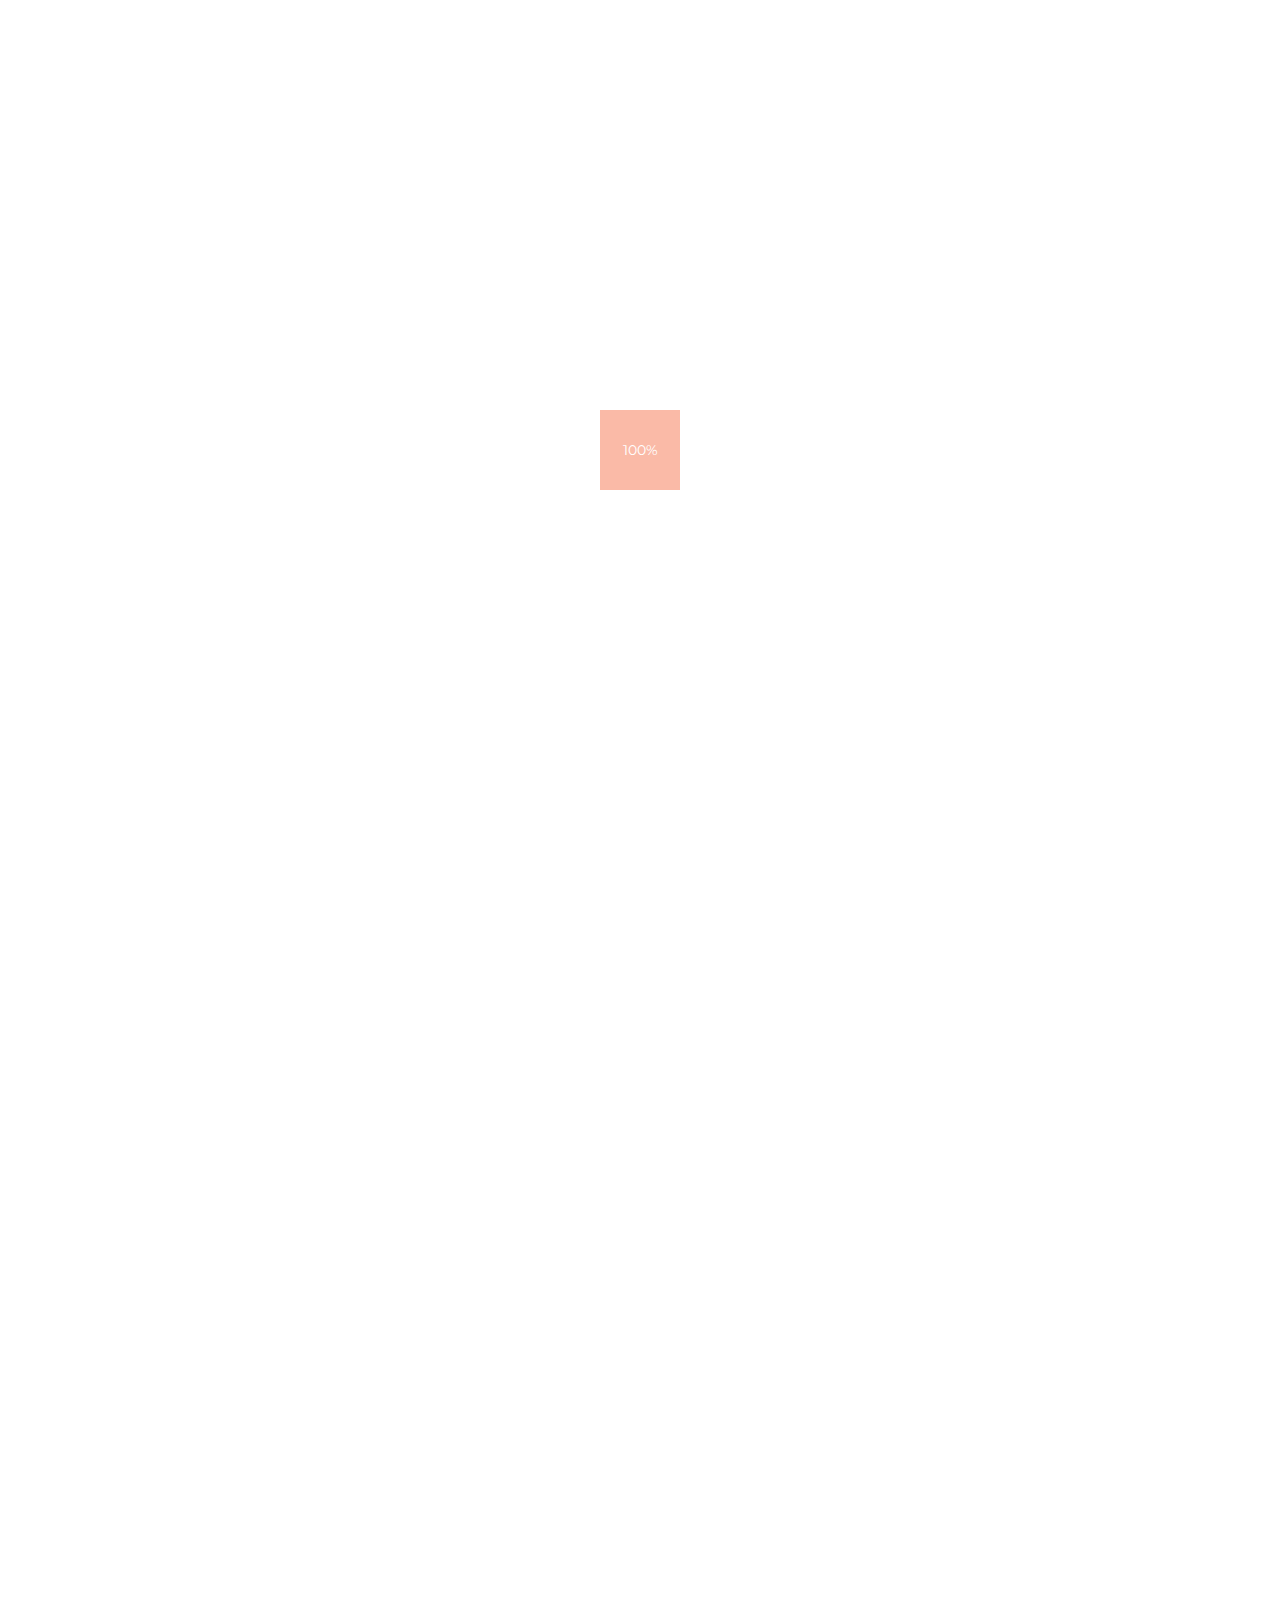
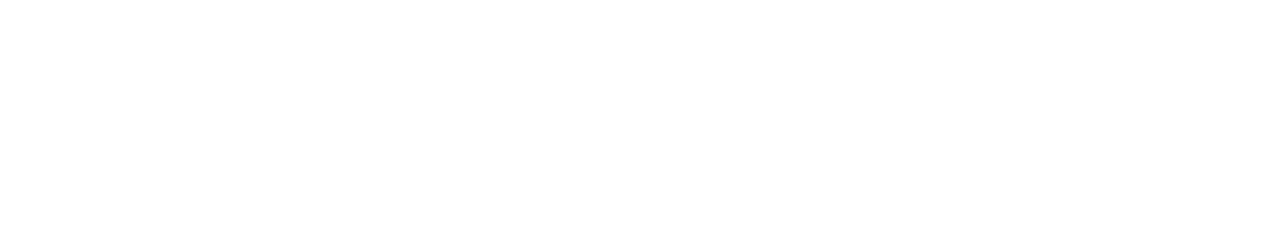
==== events.html @ 81a5dcdf "Changed somethings" ====
<!DOCTYPE HTML>
<html lang="en">
<head>
    <!--=============== basic  ===============-->
    <meta charset="UTF-8">
    <title>Angels and Muse</title>
    <meta name="viewport"
          content="width=device-width, initial-scale=1.0, minimum-scale=1.0, maximum-scale=1.0, user-scalable=no">
    <meta name="robots" content="index, follow"/>
    <meta name="keywords" content=""/>
    <meta name="description"
          content="Angels and Muse is a creative hub for nurturing and empowering artistic talent. The space offers itself as a support system for expression, productivity, wellness and education for the best creative hands and minds in Nigeria and around the world."/>
    <!--=============== css  ===============-->
    <link rel="stylesheet" type="text/css" href="css/font-awesome.min.css">
    <link rel="stylesheet" type="text/css" href="css/reset.css">
    <link rel="stylesheet" type="text/css" href="css/bootstrap.css" media="all">
    <link rel="stylesheet" type="text/css" href="css/owl.carousel.css" media="screen">
    <link rel="stylesheet" type="text/css" href="css/idangerous.swiper.css">
    <link rel="stylesheet" type="text/css" href="css/magnific-popup.css" media="all">
    <link rel="stylesheet" type="text/css" href="css/style.css">
    <link rel="stylesheet" type="text/css" href="css/color.css">
    <!--=============== favicons ===============-->
    <link rel="shortcut icon" href="images/favicon.jpg">
    <!--=============== fonts ===============-->
    <link href='http://fonts.googleapis.com/css?family=Montserrat:400,700' rel='stylesheet' type='text/css'>
    <link href='http://fonts.googleapis.com/css?family=Raleway:100,300,600,800' rel='stylesheet' type='text/css'>
    <!--=============== google map ===============-->
    <script type="text/javascript" src="http://maps.google.com/maps/api/js?sensor=false"></script>
</head>
<body onLoad="initialize()">
<!--================= main start ================-->
<div id="main">
    <div class="nav-holder">
        <!--logo-->
        <div class="logo-holder">
            <img src="images/logo.png" alt="Angels and Muse">
        </div>
        <!--nav button-->
        <div class="btn-menu-wrapper elem call-menu transition2">
            <div id="btn-menu">
                        <span class="icon-container">
                        <span class="line line01"></span>
                        <span class="line line02"></span>
                        <span class="line line03"></span>
                        <span class="line line04"></span>
                        </span>
            </div>
        </div>
        <!--template navigation-->
        <nav class="vis">
            <a href="index.html" class=""><span class="transition"></span>Home</a>
            <a href="events.html" class="active"><span class="transition"></span>Events</a>
        </nav>
    </div>
    <!--start content-->
            <!--start content-->
            <div class="wrapper">
                <div class="single-page-title-holder">
                    <div class="single-page-bg" style="background-image:url(images/bg/9.jpg)"></div>
                    <div class="page-title">
                        <div class="content">
                            <h2>Event<span>s</span></h2>
                            <div class="clearfix"></div>
                            <p>Praesent tellus ligula, tincidunt et fringilla vel, tincidunt ut dui. Nulla feugiat, lacus ac malesuada lobortis, elit nunc congue nunc, vel imperdiet lorem leo a lectus.</p>
                            <div class="clearfix"></div>
                            <div class="color-separator"></div>
                            <div class="clearfix"></div>
                        </div>
                        <div class="overlay"></div>
                    </div>
                </div>
                <div class="single-page">
                    <div class="content">
                        <div class="row-fluid">
                            <div class="span8">
                                <!-- Standard Post -->
                                <div class="post">
                                    <div class="post-media">
                                        <a href="blog-single.html" class="fadelink">
                                        <img src="images/bg/9.jpg" class="respimg transition" alt="">
                                        </a>
                                    </div>
                                    <div class="post-title">
                                        <div class="post-meta">
                                            <ul>
                                                <li>02 Frb</li>
                                                <li>22 com</li>
                                                <li><i class="fa fa-heart-o"></i> 151</li>
                                            </ul>
                                        </div>
                                        <div class=" clearfix"></div>
                                        <h3><a href="blog-single.html" class="fadelink">Phasellus tempor </a></h3>
                                    </div>
                                    <div class="post-body">
                                        <p>Etiam in nulla arcu, ut vehicula velit. Vivamus dapibus rutrum mi ut aliquam. In hac habitasse platea dictumst. Integer sagittis neque a tortor tempor in porta sem vulputate. Donec varius felis fermentum nisl imperdiet at molestie purus porta.</p>
                                        <div>
                                            <a href="#" class="button  float-button content-button  transition hide-icon"><i class="fa fa-angle-right transition2"></i><span class="text transition color-bg">View</span></a>
                                        </div>
                                    </div>
                                </div>
                                <div class="pagination-holder">
                                    <div class="pagination">
                                        <a href="#" class="prevposts-link transition"><i class="fa fa-chevron-left"></i></a>
                                        <a href="#" class="blog-page transition">1</a>
                                        <a href="#" class="blog-page current-page transition">2</a>
                                        <a href="#" class="nextposts-link transition"><i class="fa fa-chevron-right"></i></a>
                                    </div>
                                </div>
                            </div>
                            <div class="span4">
                                <div class="sidebar">
                                    <!-- search widget -->
                                    <div class="widget clearfix">
                                        <form action="#" class="searh-holder">
                                            <input name="se" id="se" type="text" class="search" placeholder="Search.." />
                                            <button class="search-submit" id="submit_btn"><i class="fa fa-search transition"></i> </button>
                                        </form>
                                    </div>
                                    <!-- categories widget -->
                                    <div class="widget">
                                        <h4>PAST EVENTS</h4>
                                        <ul>
                                            <li class="cat-item"><a href="#">Event 1</a> (3)</li>
                                            <li class="cat-item"><a href="#">Event 2</a> (6)</li>
                                        </ul>
                                    </div>
                                    <!-- tagcloud widget -->
                                    <div class="widget">
                                        <h4>SERVICES</h4>
                                        <div class="tagcloud">
                                            <a href='index.html' class="transition link">Residences</a>
                                            <a href='index.html' class="transition link">Co-Working Space</a>
                                            <a href='index.html' class="transition link">Training Room</a>
                                        </div>
                                    </div>
                                </div>
                            </div>
                        </div>
                    </div>
                </div>
                <!--section contact social-->
                <section id="contact-social">
                    <div class="overlay"></div>
                    <div class="bg bg-parallax" style="background:url(images/bg/9.jpg)"></div>
                    <div class="content">
                        <ul>
                            <li><a href="http://twitter.com/Angelsandmuse"  target="_blank" class="transition">twitter</a></li>
                            <li><a href="http://instagram.com/angelsandmuse"  target="_blank" class="transition">Instagram</a></li>
                            <li><a href="http://www.youtube.com/channel/UC0co77wDkpwlEJqfWqLmJ2A?view_as=subscriber"  target="_blank" class="transition">youtube</a></li>
                        </ul>
                    </div>
                </section>
            </div>
            <!--contact  end-->
        </div>
        <!-- Main end -->
        <script type="text/javascript" src="js/jquery.min.js"></script>
        <script type="text/javascript" src="js/jpreloader.min.js"></script>
        <script type="text/javascript" src="js/plugins.js"></script>
        <script type="text/javascript" src="js/scripts.js"></script>
    </body>
</html>
---- css/style.css ----
@charset "utf-8";
/*======================================

 [ -Main Stylesheet-
  Theme: Krobs
  Version: 1.0
  Assigned to:	Themeforest
  Last change: 03/10/2014 ]
  
	++++ General Styles ++++
	++++ Typography ++++
	++++ Page preload ++++
	++++ Content Styles ++++
		++++ a-1 Contennt
		++++ a-2 Overlay
		++++ a-3 Button
		++++ a-4 Section
	++++  Navigation ++++
		++++ a-1 Nav holder
		++++ a-2 Nav style
		++++ a-3 Nav Button
	++++ page +++++
	++++ Home +++++	
	++++ About ++++
	++++ Skills ++++
	++++ Resume +++++
	++++ Services ++++
	++++ Twitter ++++
	++++ Testimonials ++++
	++++ Portfolio ++++
	++++ Contacts ++++
	++++ Subscribe ++++
	++++ CSS Animation ++++
	++++ Media ++++
		++++ a-1 Tablet - retina - netbooks
		++++ a-2 Tablet 
		++++ a-2 Smartphone   
*/

/*-------------General Style---------------------------------------*/

html{
	overflow-x:hidden !important;	
	height:100%;
}
body{
	margin: 0;
	padding: 0;
	font-weight: 400;
	font-size: 12px;
	color: #000;
	background:#fff;
	height:100%;
	text-align:center;
	font-family: 'Montserrat', sans-serif;
}
@-o-viewport {width: device-width;}
@-ms-viewport {width: device-width;}
@viewport {width: device-width;}
::-webkit-scrollbar , -moz-scrollbar {
    width: 6px;
}
::-webkit-scrollbar-track , -moz-scrollbar {
 	width: 6px;
	background:#fff;	
}
/*--------------Typography--------------------------------------*/
h1 {
	font-size: 4.46666666667em;
	text-transform: uppercase;
	font-weight: 400;
	line-height: 1.17em;	
}
h2 {
	font-size: 3.2em;
	font-weight: 300;
}
h3 {
	font-size: 1em;
	font-weight: 200;
}
h4 {
	font-size: 0.9em;
	font-weight: 200;	
}
h5 {
	font-size: 0.8em;
	font-weight: 200;
}
h6 {
	font-size: 0.6em;
	font-weight: 200;
}
p {
	text-align:left;
	font-size:14px;
	line-height:21px;
	font-family: Raleway, Open Sans, Arial, sans-serif;
}
/* ---------Page preload--------------------------------------*/
#jpreOverlay {
	background: #fff;
}
#jpreLoader{
	position:relative;
	z-index:1;
}
#jpreBar {
	display:none;
}
#jprePercentage {
    font-size: 14px;
	position:fixed;
	width:80px;
	height:80px !important;
	top:50%;
	left:50%;
	color:#fff;
	margin-left:-40px;
	margin-top:-40px;
	line-height:80px;
	-webkit-animation: k3d linear infinite 2s;
	-moz-animation: k3d linear infinite 2s;
	-ms-animation: k3d linear infinite 2s;
	-o-animation: k3d linear infinite 2s;
	animation: k3d linear infinite 2s;
	-webkit-transform-style: preserve-3d;
	-moz-transform-style: preserve-3d;
	-ms-transform-style: preserve-3d;
	-o-transform-style: preserve-3d;
	transform-style: preserve-3d;
}
/* ---------Content Styles--------------------------------------*/
#main{
	height:100%;
	width:100%;
	position:absolute;
	top:0;
	left:0;
	opacity:0;
}
.swiper-container{
	width:100%;
	height:100%;
	z-index:10;
	position:relative;	
}
.slide-bg {
	background-size: cover !important;
	background-attachment: scroll!important;
	background-position: 50%;
	background-repeat:repeat;
}	
.swiper-slide {
	 cursor:move;
	 position:relative;
	 z-index:10;
}
.content{
	max-width: 1200px;
	width:92%;
	margin:0px auto;
	position: relative;
	z-index:3;
}
.no-bg {
	background:none !important;
}
.container{
	float:left;
	width:100%;
	height:100%;
	position:relative;
	z-index:6;
	overflow:auto;
	 -webkit-overflow-scrolling: touch;
}
.respimg {
	width:100%;
	height:auto;
}
.bg {
	position:absolute;
	top:0;
	left:0;
	width:100%;
	height:100%;
	background-size: cover!important;
	background-attachment:scroll!important;
	background-position:center;
	background-repeat:repeat;
	z-index:1;
}
.overlay {
	position:absolute;
	top:0;
	left:0;
	width:100%;
	height:100%;
	z-index:2;
	background:#292929;
	opacity:0.4;
}
.op8 {
	opacity:0.8;
}
.button{ 
	font-size: 14px;
	color: #fff;
	margin: 0 10px 0 0;
	text-align: center;
	width: auto;
	font-family: Raleway, Open Sans, Arial, sans-serif;	
	letter-spacing: normal;
	position: relative;
	-moz-background-clip: padding;
    -webkit-background-clip: padding-box;
    background-clip: padding-box;
    vertical-align: middle;
    max-width: 100%;
    overflow: hidden;
    outline: none;
	padding: 13px 20px;
    display: inline-block; 
}
.button i{
	padding-right: 10px;
	font-size: 16px;
	background:#fff;
	padding: 14px 20px;
	position: absolute;
	top: 0px;
	left: 0;
}
.button.hide-icon span.text {
	padding: 0 33px;
}
.button.hide-icon i {
	padding: 11px 20px 10px;
	left: -60px;
	height: 100%;
	line-height: 23px;
	display: inline-block;
	position: absolute;
	color:#000 !important;
	top: 0;
}
.button.hide-icon:hover i{
	left: 0;
}
.button.hide-icon:hover span.text {
	padding-left: 59px;
	padding-right: 11px;
}
.float-button {
	float:left;
}
.content-button.hide-icon i {
	background:#414141;
	color:#fff !important;
}
.separator {
	width:200px;
	height:2px;
	position:relative;
	margin:25px auto;
	background:#fff;
}
.separator span {
	width:70px;
	height:4px;
	top:-1px;
	position:absolute;
	left:50%;
	margin-left:-35px;
}
.color-separator {
	float:left;
	width:60px;
	height:4px;
	margin:10px 0;
} 
.float-separator {
	float:left;
	width:60px;
	height:2px;
	margin:10px 0;
	background:#292929;
}
section {
	width:100%;
	float:left;
	position:relative;
	/*! padding:150px   5%; */
	background:#fff;
}
section h3{
	 text-align:left;
	 font-size:34px;
	 margin-bottom:10px;
}
section h4{
	 text-align:left;
	 font-size:18px;
	 margin-bottom:10px;
	 font-family: Raleway, Open Sans, Arial, sans-serif;
	 font-weight:400;
} 
.gray-bg {
	background:#eee;
}
/*------ nivigation - ------------------------------------------------*/
.nav-holder {
	position:fixed;
	top:5%;
	left:5%;
	padding:20px;
	z-index:100;
	width:90%;
	border-bottom:1px solid #fff;
	background:rgba(49,49,49,0.2);
}
nav {
	display:none;
	min-height: 52px;
	font-size: 12px;
	color: #666;
	position: relative;
	z-index:2;
	float:left;
	top:6px;
	left:0;
	visibility: visible;
	-webkit-transition: all 0.3s ease-in-out;
	-moz-transition: all 0.3s ease-in-out;
	-o-transition: all 0.3s ease-in-out;
	-ms-transition: all 0.3s ease-in-out;
	transition: all 0.3s ease-in-out;
}
nav  a{
	float:left;
	line-height:30px;
	padding:5px 20px; 
	font-size: 12px;
	text-transform: uppercase;
	color:#fff;
	position:relative;
	font-family: Raleway, Open Sans, Arial, sans-serif;
}
nav  a span {
	position:absolute;
	top:0;
	left:0;
	width:0;
	height:100%;
	z-index:-2;
	border-radius:3px;
}
nav .active span {
	width:100%;
}
.vis{
	visibility: visible;
	-webkit-transform:   scale(3.5);
	-moz-transform:   scale(3.5);
	-o-transform:  scale(3.5);
	-ms-transform:   scale(3.5);
	transform:  scale(3.5);
	opacity:0;
}
.btn-menu-wrapper{
	height:52px;
	width:52px;
	float:left;
	z-index:13;
	cursor:pointer;
    -webkit-transform: translate3d(0,0,0);
	overflow:hidden;
}
#btn-menu{
	float:left;
	padding:4px;
	position:relative;
	margin:14px 0 0 4px;
}
.icon-container {
	height:46px;
	width:46px;
	float:left;
	position:relative;
}
#btn-menu .line{
	position:absolute;
	width:29px;
	height:3px ;
	left:3px; 
	background: #fff;
	-webkit-transition:all 300ms cubic-bezier(0.215,.61,.355,1); 
	-moz-transition:all 300ms cubic-bezier(0.215,.61,.355,1);
	-o-transition:all 300ms cubic-bezier(0.215,.61,.355,1);
	transition:all 300ms cubic-bezier(0.215,.61,.355,1);
	-webkit-transform:translate3d(0,0,0);
	-moz-transform:translate3d(0,0,0);
	-o-transform:translate3d(0,0,0);
	transform:translate3d(0,0,0)
}
#btn-menu .line01{
	top:0;
	opacity:1;
	-webkit-transition-delay:210ms;
	-moz-transition-delay:210ms;
	-o-transition-delay:210ms;
	transition-delay:210ms
}
#btn-menu .line02{
	top:7px;
	-webkit-transition-delay:140ms;
	-moz-transition-delay:140ms;
	-o-transition-delay:140ms;
	transition-delay:140ms
}
#btn-menu .line03{
	top:14px;
	-webkit-transition-delay:70ms;
	-moz-transition-delay:70ms;
	-o-transition-delay:70ms;
	transition-delay:70ms
}
#btn-menu .line04{
	top:21px;opacity:0;
	-webkit-transition-delay:0ms;
	-moz-transition-delay:0ms;
	-o-transition-delay:0ms;
	transition-delay:0ms
}
.btn-menu-wrapper:hover #btn-menu .line{
	-webkit-transform:translate3d(0,-7px,0);
	-moz-transform:translate3d(0,-7px,0);
	-o-transform:translate3d(0,-7px,0);
	transform:translate3d(0,-7px,0)
}
.btn-menu-wrapper:hover #btn-menu .line01{
	opacity:0;
	-webkit-transition-delay:0ms;
	-moz-transition-delay:0ms;
	-o-transition-delay:0ms;
	transition-delay:0ms
}
.btn-menu-wrapper:hover #btn-menu .line02{
	-webkit-transition-delay:70ms;
	-moz-transition-delay:70ms;
	-o-transition-delay:70ms;
	transition-delay:70ms
}
.btn-menu-wrapper:hover #btn-menu .line03{
	-webkit-transition-delay:140ms;
	-moz-transition-delay:140ms;
	-o-transition-delay:140ms;
	transition-delay:140ms
}
.btn-menu-wrapper:hover #btn-menu .line04{
	opacity:1;
	-webkit-transition-delay:210ms;
	-moz-transition-delay:210ms;
	-o-transition-delay:210ms;
	transition-delay:210ms;
}
.logo-holder{
	line-height:52px;
	float:left;
	position:relative;
	overflow:hidden;
	margin-right:4px;
}
.arrow-nav {
	float:right;
	margin:10px 10px 0 0;
}
.arrow-nav a {
	width:40px;
	height:40px;
	float:right;
	border-radius:4px;
	font-size:18px;
	color:#fff;
	margin-left:6px;
	line-height:40px;
}
.arrow-nav a:hover {
	opacity:0.7;
}
.blog-bav .arrow-nav , .blog-bav .swp{
	display:none;
}
/*------ page title -------------------------------------------------*/
.page-title {
	float:left;
	width:100%;
	position:relative;
	padding:280px 50px 250px;
}
.page-title p {
	display:table;
	max-width:600px;
	margin-top:30px;
	color:#fff;
}
.page-title h2 {
	font-size:64px;
	font-family: Raleway, Open Sans, Arial, sans-serif;
	position:relative;
	z-index:3;
	float:left;
	margin:0 auto;
	color:#fff;
}
.page-title h2::before {
	position: absolute;
	top:-42%;
	left:  -10%;
	width:80%;
	height:150%;
	z-index:-1;
	content: '';
	background:rgba(49,49,49,0.3);
}
.page-title h2 span {
	padding-bottom:2px;
}
/*------ Home - ------------------------------------------------*/
.homeholder {
	padding-bottom:50px;
}
#home {
	float:none;
	margin:10% auto 0;
	background: none;
	padding:0;
	z-index:10;
	text-align:left;
	position:relative;
}
#home::before {
	position: absolute;
	top:-22%;
	left:  -10%;
	width:30%;
	height:70%;
	z-index:-1;
	content: '';
	background:rgba(49,49,49,0.3);
}
#home h2 {
	/*! margin-top:70px; */
	font-size:64px;
	font-family: Raleway, Open Sans, Arial, sans-serif;
	color:#fff;
}
#home .button {
	margin-top:40px;
}
.home-separator {
	float:left;
	width:200px;
	height:2px;
	background:#fff;
	position:relative;
	margin-top:20px;
}
.home-separator span {
	position:absolute;
	top:0;
	left:0;
	width:70px;
	height:2px;
}
.tetx-rotator {
	margin-top:60px;
}
.tlt {
	font-size:24px;
	letter-spacing:4px;
	color:#fff;
	margin-top: 65px;
}
/*-------------slider---------------------------------------*/
#slides {
	position: relative;
}
#slides .slides-container {
	display: none;
}
#slides .scrollable {
	*zoom: 1;
	position: relative;
	top: 0;
	left: 0;
	overflow-y: auto;
	height: 100%;
}
#slides .scrollable:after {
	content: "";
	display: table;
	clear: both;
}
.slides-pagination {
	display:none;
}
#slides{
	position:fixed !important;
	top:0;
	left:0;
	width:100%;
	height:100%;
	z-index:-14 ;
}
.slides-fullscreen-img {
	background-repeat: no-repeat;
	background-size: cover;
	-webkit-background-size:cover;
	background-position: 50% 0;
	width: 100%;
	height: 100%;
	top:0;
	left:0;
	z-index:-14 ;
	position:absolute;
	-webkit-animation: spinAround 120s linear infinite;
	-moz-animation: spinAround 120s linear infinite;
	animation: spinAround 120s linear infinite;
}
/*------ footer - ------------------------------------------------*/
footer{
	position:absolute;
	bottom:0;
	left:5%;
	width:90%;
	padding:10px 0 0;
	border-top:1px solid #fff;
	z-index:3;
}
.contact-info li {
	float:left;
	padding:14px 10px 6px 0;
}
.contact-info li span , .contact-info li a{
	color:#fff;
	font-family: Raleway, Open Sans, Arial, sans-serif;
	font-size:14px;
	letter-spacing:1px;	
}
.contact-info li i {
	margin-right:4px;
	font-size:14px;
}
.social-list {
	float:right;
	width:100%;
}
.social-list li {
	float:right;
	padding:6px 0 6px 10px;
}
.social-list li a {
	display:block;
	width:40px;
	height:40px;
	position:relative;
	border-radius:2px;
	line-height:40px;
	color:#fff;
	font-size:14px;
}
.social-list li a:before {
	content:'';
	position:absolute;
	top:0;
	left:0;
	width:100%;
	height:100%;
	z-index:-1;
}
.social-list li a:hover:before  {
	transition: 0.9s;
	opacity:0.5;
}
/*------ About ------------------------------------------------*/
#about {
	padding:0 !important;
}
.subab strong {
	margin-bottom:10px;
	font-weight:800;
}
#about .button {
	margin-top:20px;
}
.about-image {
	position:relative;
}
.about-image .customNavigation ,  .media-holder .customNavigation  {
	position:absolute;
	bottom:2px;
	right:0;
	z-index:10;
}
.about-image .customNavigation a , .media-holder .customNavigation a{
	width:40px;
	height:40px;
	float:right;
	line-height:40px;
	cursor:pointer;
	color:#fff;
	font-size:20px;
	margin-right:2px;
	text-align:center !important;
}
.about-image .customNavigation a:hover ,  .media-holder .customNavigation a:hover {
	opacity:0.6;
}
.left-colum , .right-colum {
	width:50%;
	float:left;
	position:relative;
}
.item-box {
	max-width:800px;
	margin:70px auto ;
	padding:50px;
	position:relative;
}
.about-button {
	position:absolute;
	right:-50px;
	color:#fff;
	width:50px;
	height:50px;
	font-size:16px;
	line-height:50px;
	cursor:pointer;
	z-index:5;
}
.show-res {
	top:52px;
}
.show-about {
	top:0;
}
.show-ser {
	top:104px;
}
.cur {
	opacity:0.5;
}
.tooltip{
	width:150px;
	height: auto;
	line-height: 20px;
	padding: 10px;
	font-size: 13px;
	text-align: center;
	position: absolute;
	color:#fff;
	background:#000;
	bottom:-100%;
	margin-bottom:-12px;
	left: -165px;
	opacity: 0;
	visibility: visible;
	pointer-events: none;
	-webkit-transition: all 0.3s ease-in-out;
	-moz-transition: all 0.3s ease-in-out;
	-o-transition: all 0.3s ease-in-out;
	-ms-transition: all 0.3s ease-in-out;
	transition: all 0.3s ease-in-out;
	z-index:6;
	border-radius:2px;
}
.tooltip:after {
	top: 50%;
	left: 100%;
	border: solid transparent;
	content: " ";
	height: 0;
	width: 0;
	position: absolute;
	pointer-events: none;
}
.tooltip:after {
	border-left-color: #000;
	border-width: 4px;
	margin-top:-4px;
}
.about-button:hover .tooltip {
	visibility:visible;
	opacity:1;
	bottom:16px;
}
.scroll-nav {
	top:35%;
	left:0;
	width:50px;
	position:fixed;
	z-index:50;
}
.scroll-nav a {
	width:40px;
	height:40px;
	float:left;
	color:#fff;
	margin-bottom:1px;
	position:relative;
	left:-50px;
}
.scroll-nav a  i {
	color:#fff;
	font-size:17px;
	line-height:40px;
}
.scroll-nav a span{
	width:150px;
	height: auto;
	line-height: 20px;
	padding: 10px;
	font-size: 13px;
	text-align: center;
	position: absolute;
	color:#fff;
	background:#000;
	bottom:-100%;
	margin-bottom:-12px;
	left:59px;
	opacity: 0;
	visibility: visible;
	pointer-events: none;
	-webkit-transition: all 0.3s ease-in-out;
	-moz-transition: all 0.3s ease-in-out;
	-o-transition: all 0.3s ease-in-out;
	-ms-transition: all 0.3s ease-in-out;
	transition: all 0.3s ease-in-out;
	z-index:6;
	border-radius:2px;
}
.scroll-nav a span:before {
	top: 50%;
	right: 100%;
	border: solid transparent;
	content: " ";
	height: 0;
	width: 0;
	position: absolute;
	pointer-events: none;
}
.scroll-nav a span:before {
	border-right-color: #000;
	border-width: 4px;
	margin-top:-4px;
}
.scroll-nav a:hover span{
	visibility:visible;
	opacity:1;
	bottom:16px;
}
.scroll-nav a:hover {
	opacity:0.8;
}
/*------ skills -------------------------------------------------*/
.skillbar-box {
	float:left;
	width:100%;
	position:relative;
	margin-bottom:50px;
}
.skillbar-bg {
	position:relative;
	display:block;
	float:left;
	width:100%;
	height:15px;
	overflow:hidden;
	border:1px solid #eee;
}
.custom-skillbar-title span {
	float:left;
	font-size:16px;
	margin-top:12px;
    font-family: Raleway, Open Sans, Arial, sans-serif;
	padding-bottom:6px;
}
.custom-skillbar {
	height:15px;
	width:0px;
}
.skill-bar-percent {
	float:right;
	font-size:16px;
	margin-top:13px;
 	font-family: Raleway, Open Sans, Arial, sans-serif;
	padding-bottom:6px;
}
/*------ facts -------------------------------------------------*/
.facts  li h6 {
	font-size:14px;
}
.facts  li h5 {
	font-size:18px;
	padding-top:22px;
}
.num {
	font-size:44px;
	font-family: Raleway, Open Sans, Arial, sans-serif;
}
#facts:before {
	content:'';
	position:absolute;
	top:0;
	left:0;
	width:65%;
	height:100%;
	background:#eee;
}
#facts:after {
	content:'';
	position:absolute;
	top:50%;
	left:65%;
	margin-left:-20px;
	margin-top:-20px;
	width:40px;
	height:40px;
	background:#fff;
	-webkit-transform: rotate(45deg); 
	-moz-transform: rotate(45deg); 
	-o-transform: rotate(45deg);
	-ms-transform: rotate(45deg);
}
/*------ resume -------------------------------------------------*/
#resume {
	padding:0;
}
.resume-title-holder {
	float:left;
	width:100%;
 	border-bottom:1px solid #eee;
	position:relative;
	z-index:3;
}
.resume-title {
	width:35%;
	float:left;
	padding:83px 0;
	position:relative;
}
.resume-title:before {
	left: 50%;
	top: 100%;
	border: solid transparent;
	content: " ";
	height: 0;
	width: 0;
	position: absolute;
	pointer-events: none;
}
.resume-title:before {
	border-top-color: #fff;
	border-width: 30px;
	margin-left: -30px;
}
.resume-title h4{
	text-align:center;
	font-size:18px;
	font-weight: 200;
	font-family: 'Montserrat', sans-serif;
}
.download-botton-holder {
	float:left;
	width:65%;
	position:relative;
	padding:80px 0;
}
.resume-container {
	float:left;
	position:relative;
	width:100%;
	padding:150px 50px;
	border-bottom:1px solid #eee;
}
.resume-container .overlay {
	background:#fff;
}
.resume-container:hover .overlay {
	opacity:0.5;
}
.resume-head {
	width:35%;
	float:left;
	position:relative;
	z-index:2;
	padding-right:50px;
}
.resume-bg {
	position:absolute;
	top:0;
	left:0;
	width:35%;
	height:100%;
	overflow:hidden;
}
.resume-head h3 {
	float:left;
	width:100%;
	font-size: 20px;
	padding-top:60px;
	text-transform:uppercase;
	text-align:center;
}
.resume-head h4 {
	text-align:center;
	font-weight:800;
}
.resume-box-holder{
	float:left;
	width:65%;
	position:relative;
	z-index:2;
}
.resume-box {
	float:left;
	width:100%;
	padding:20px;
	position:relative;
	margin-top:20px;
}
.resume-item {
	float:left;
	clear:both;
	font-size:24px;
	margin-bottom:10px;
	line-height:30px;
}
.resume-box h6 {
	float:left;
	text-align:left;
	font-size:16px;
	margin-bottom:10px;
}
.resume-info {
	float:left;
	padding:10px 10px 10px 0;
	position:relative;
	z-index:2;
}
.resume-info h5 {
	float:left;
	font-size:24px;
	color:#666;
	text-align:left;
	padding:10px 20px;
}
.resume-container:hover .bg {
	-webkit-transform: scale(1.2) rotate(8deg);
	-moz-transform:scale(1.2) rotate(8deg);
	transform: scale(1.2) rotate(8deg);
}
/*------ services -------------------------------------------------*/
.services-holder {
	position:relative;
}
.services-holder ul {
	padding: 0px;
	border: 0 solid #eee;
	border-width: 0 0 1px 1px;
	display: table;
	width: 100%;
}
.services-holder li {
	width: 33.3333%;
	padding: 35px 15px 20px;
	float: left;
	border: 0 solid #eee;
	border-width: 1px 1px 0 0;
	height: 145px;
	cursor: pointer;
	font-family: Raleway, Open Sans, Arial, sans-serif;
	font-size:18px;
}
.services-holder li:hover {
	box-shadow: 0px 22px 23px 0px rgba(0,0,0,0.2);
	border-color:#fff;
}
.services-holder li a {
	display:block;
}
.services-holder li h5 {
	font-weight:800;
	display: table;
	margin: 20px auto;
}
.services-holder li h5 span {
	position:relative;
	padding-top:10px;
}
.services-holder li h5 span::before {
	position: absolute;
	top: 0;
	left: 0;
	width:100%;
	height:1px;
	content: '';
	opacity: 0;
	z-index:4;
	-webkit-transition: opacity 0.75s, -webkit-transform 0.75s;
	transition: opacity 0.75s, transform 0.75s;
}
.services-holder li h5 span::before {
	border-top: 1px solid #fff;
	-webkit-transform: scale(0,1);
	transform: scale(0,1);
}
.services-holder li:hover h5 span::before {
	opacity: 1;
	-webkit-transform: scale(1);
	transform: scale(1);
}
.services-holder li  i {
	font-size:24px;
	margin-top:6px;
}
.services-holder li a {
	 width:100%;
	 height:100%;
	 float:left;
}
.services-holder li:hover i{
	color:#fff;
}  
.services-holder li:hover h5 {
	padding-top: 14px;
	-webkit-transition: all .3s ease-in-out;
	-moz-transition: all .3s ease-in-out;
	-o-transition: all .3s ease-in-out;
	transition: all .3s ease-in-out;
}
.services-info {
	width:100%;
	height:100%;
	display: none; 
	position:absolute;
	top: 0; 
	left: 0;
	z-index: 5;	
	padding:100px 50px 50px;
	box-shadow: 0px 22px 23px 0px rgba(0,0,0,0.2);
}
.serv-overlay {
	position:absolute;
	top:0;
	left:0;
	width:100%;
	height:100%;
}
.services-info h2{
	font-size:24px;
	color:#fff;
	font-family: Raleway, Open Sans, Arial, sans-serif;
}
.services-info p {
	float:left;
	font-size:15px;
	color:#fff;
	padding-top:20px;
}
.services-info i {
	padding-bottom:10px;
	margin-bottom:10px;
	font-size:44px;
	color:#fff;
} 
.closeser{
	position:absolute;
	top:10px;
	right:10px;
	z-index:2;
	cursor:pointer;
	width:30px;
	height:30px;
	background: url(../images/close.png) no-repeat center;
}
/*------ Testimonials -------------------------------------------------*/
.testi-text {
	font-size:20px;
	color:#fff;
}
.testi-image {
	max-width:150px;
	margin:0 auto;
	background:#fff;
	padding:6px;
	position:relative;
}
.testi-image:before {
	left: 100%;
	top: 50%;
	border: solid transparent;
	content: " ";
	height: 0;
	width: 0;
	position: absolute;
	pointer-events: none;
} 
.testi-image:before {
	border-left-color: #fff;
	border-width: 10px;
	margin-top: -10px;
}
#testimonials-slider p {
	color:#fff;
	font-size:14px;
	margin-top:15px;
}
#testimonials-slider h4 {
	font-size:20px;
	margin-bottom:10px;
	font-family: 'Montserrat', sans-serif;
	color:#fff;
}
#testimonials-slider a {
	float:left;
	font-size:15px;
	margin-top:10px;
}
/*------ Twitter - ------------------------------------------------*/
.twitter-holder , .testimonials-holder {
	max-width:800px;
	margin:0 auto;
	position:relative;
}
.twitter-holder h3 , .testimonials-holder h3 {
	float:left;
	color:#fff;
	font-size:18px;
	text-transform:uppercase;
}
.twitter-holder .customNavigation , .testimonials-holder .customNavigation  {
	float:right;
	padding-bottom:10px;
}
.twitter-holder .customNavigation a , .testimonials-holder .customNavigation a {
	float:right;
	width:40px;
	height:40px;
	margin-left:4px;
	color:#fff;
	font-size:16px;
	line-height:40px;
	cursor:pointer;
}
.twitter-holder .customNavigation a:hover , .testimonials-holder .customNavigation a:hover {
	opacity:0.6;
}
#twitteritem {
	padding:230px 0;
}
.twitts  , #testimonials-slider{
	float:left;
	width:100%;
	padding-top:25px;
	border-top:1px solid #fff;
}
.twitts li {
	text-align:left;
	color:#fff;
	font-size:16px;
	font-family: Raleway, Open Sans, Arial, sans-serif;
	padding-bottom:10px;
}
.twitter-holder h4 {
	color:#fff;
	font-size:16px;
	float:left;
	padding-top:10px;
	margin-top:20px;
	font-family: 'Montserrat', sans-serif;
}
/*------ Clients - ------------------------------------------------*/
#clients {
	 padding:0 ;
}
.clients-holder {
	width:65%;
	float:left;
}
.to-top-holder {
	float:left;
	width:35%;
	padding:75px 0;
}
/*------ portfolio - ------------------------------------------------*/
#folio {
	padding:0 0 40px;
}
#folio_container{
	position:relative;
	z-index:3;
	float:left;
	width:100%;
	height:100%;
}
#folio_container .mix { 
	opacity: 0;
	display: none;
}
#options{
	width:100%;
	position:relative;
	z-index:12;
	padding:50px 0;
	margin-bottom:30px;
	background:#fff;
}
#options ul {
	position:relative;
	padding:8px 0;
	margin:0 auto;
}
#options li{
	display:inline-block;
	margin-bottom:5px;
	color:#666;  
    font-size: 15px;
	text-transform: none;
	padding:12px 30px;
	cursor:pointer;
	position:relative;
	font-family: Raleway, Open Sans, Arial, sans-serif;	
}
#options li.actcat, #options li:hover{
	color: #fff;
}
.box {
	float:left;
	position:relative;
	z-index:1;
	margin:1.315151515152%;	
	width: 30.30303030303%; 
}
.box  a{
	float:left;
	position:relative;
	width:100%;
	height:100%;
	display:block;
	overflow:hidden;
}
.folio-img-holder{
	position:relative;
	width:100%;
	float:left;
}
.folio-img-holder img{
	position:relative;
	z-index:1;
}
.box:hover img {
	-webkit-transform: scale(1.2) rotate(8deg);
	-moz-transform:scale(1.2) rotate(8deg);
	transform: scale(1.2) rotate(8deg);
}
.folio-item{
	position:absolute;
	width:100%;
	height:100%;
	top:0;
	left:0;
	z-index:2;
	opacity:0;
	overflow:hidden;
}
.folio-item span.fol-but {
	color:#fff;
	position:absolute;
	bottom:-50%;
	left:25%;
	width:50%;
	padding:10px 6px;
	z-index:6;
	text-align:center;
	border:2px solid #fff;
	border-radius:14px;
	opacity:0;
}
.folio-item span.fol-but:hover {
	background:rgba(255,255,255,0.9);
	color:#000;
}
.folio-overlay {
	position:absolute;
	top:0;
	left:0;
	width:100%;
	height:100%;
	opacity:0.7;
	z-index:1;
}
.folio-overlay span {
	width:33.33333333%;
	min-height:50%;
	display: inline-block;
	float:left;
	position:relative;
}
.scale-callback {
	-webkit-transform: scale(0);
	-moz-transform:scale(0);
	transform: scale(0);
	opacity:0;
}
.box-details {
	float:left;
	width:100%;
	padding:30px 0;
	background:#fff;
}
.box-details h3{
	text-align:center;
	color:#000;
	font-size:14px;
	width:100%;
	font-weight:400;
	font-family: Raleway, Open Sans, Arial, sans-serif;
	position:relative;	
}
.box-details h3:after {
	content:'';
	position:absolute;
	bottom:-14px;
	left:50%;
	width:30px;
	height:2px;
	margin-left:-15px;
} 
.white-popup-block{
	max-width:900px;
	margin: 70px auto;
	padding:0 0 90px;
	background:#fff;
	position:relative;
}
.project-holder {
	float:left;
	width:100%;
	background:#fff;
	margin-bottom:70px;
}
.project-discription {
	float:left;
	width:100%;
	padding:50px;
	text-align:left ;
} 
.media-content{
	position:relative;
	float:left;
	width:100%;
}
.white-popup-block   h2{
	font-size:1.5em;
	font-weight:500;
	text-transform:none;
}
.white-popup-block   h4{
	font-size:0.8em;
	margin-top:20px;
	font-weight:600;
	margin-bottom:50px;
}
.white-popup-block   p {
	padding:10px 10px 10px 0;
	margin-top:-30px;
}
#project-slider .owl-prev ,  #project-slider .owl-next{
	top:50%;
	margin-top:-20px;
	display:block;
	width:40px;
	height:40px;
	position:absolute;top:50%; overflow:hidden;
	text-indent:-999px; 
	color:#fff;
}
#project-slider .owl-next{
	 right:0;
}
#project-slider .owl-prev {
	left:0;
}
.popup-modal-dismiss {
	position:absolute;
	top:-41px;
	right:0;
	width:40px;
	height:40px;
	color:#fff;
	font-size:16px;
	line-height:40px;
	text-align:center;
	cursor:pointer;
}
.popup-modal-dismiss:hover , #project-slider .owl-prev:hover ,  #project-slider .owl-next:hover {
	opacity:0.6;
}
.video-container {
    position: relative;
    padding-bottom: 56.25%;
    padding-top: 30px; height: 0; overflow: hidden;
	margin-bottom:20px;
}
.video-container iframe,
.video-container object,
.video-container embed {
    position: absolute;
    top: 0;
    left: 0;
    width: 100%;
    height: 100%;
}
 
#project-page-holder, #single-page-holder {
	display: none;
	float:left;
	width:100%;
	position:relative;
}
#project-page-button, #single-page-button{
	text-align:center;
	height: auto;
	position: relative;
	z-index:2;
	display:inline-block;
	margin-top:20px;
}
#project-page-button  a, #single-page-button  a {
	width:40px;
	height:40px;
	display:inline-block;
	line-height:40px; 
	color:#fff; 
	font-size:14px;
}
#project-page-button  a:hover, #single-page-button  a:hover {
	opacity:0.6;
}
#project-page-data, #single-page-data {margin-bottom: 0px;	position: relative;z-index:3;	}
.project-page, .single-page {position:relative;width:100%;height:auto;left:0;padding-bottom:40px;}
 
.prject-ajax-box {
	float: left;
	width:100%;
	position:relative;
	padding:20px;
	background:#fff;
}
.project-page h3  {
	font-size:24px;
}
.project-page h4 {
	font-size:13px;
	font-family: 'Montserrat', sans-serif;
	font-weight:400;
}
.project-page .button {
	margin-left:0;
	margin-top:0;
}
.box-gallery {
	margin-top:20px;
}
.box-gallery a:hover {
	opacity:0.6;
}
.elemajax {
	opacity:0;
	position:relative;
	top:-20px;
}
/*------Order ------------------------------------------*/
#order {
	padding:70px 0;	
}
#order h3 {
	font-size:20px;
	text-align:center;
	margin-bottom:10px;
}
#order p {
	text-align:center;
	padding-bottom:18px;
}
/*------Subscribe ------------------------------------------*/
.subscribe-holder {
	max-width:800px;
	margin:0 auto;
	color:#fff;
}
.subscribe-holder h3 {
	font-size:20px;
}
.subscribe-holder h4 {
	font-size:16px;
	font-family: 'Montserrat', sans-serif;
}
.subscribe-holder p {
	font-size:14px;
}
.subscribe-holder .row-fluid {
	padding-top:20px;
	border-top:1px solid #fff;
}
.subcribe-form{
	margin:30px auto;
	position:relative;	
}
.subcribe-form div {
	display:none;
	width:100%;
	height:50px;
	font-size:14px;
	font-weight:300;
	letter-spacing:1px;
	position:absolute;
	color:#fff;
	bottom:-60px;
	left:0;
	line-height:40px;
	padding:4px;
}
.subcribe-form fieldset{
	padding:8px;
	background: #fff;
	position:relative;
	z-index:1;
}
.subcribe-form fieldset:before {
	right: 100%;
	top: 50%;
	border: solid transparent;
	content: " ";
	height: 0;
	width: 0;
	position: absolute;
	pointer-events: none;
}

.subcribe-form fieldset:before {
	border-right-color: #fff;
	border-width: 10px;
	margin-top: -10px;
}
.subscriptionForm input.inputForm{
	width:70%;
	float:left;
	height:50px;
	border:none;
	outline:none;
	background: none;
	padding-left:8px;
	letter-spacing:2px;
	color:#000;
	font-size:10px;
	border:1px solid #eee;
	font-weight:200;
	line-height:50px;
	font-family: 'Montserrat', sans-serif;
	-webkit-appearance: none;
    border-radius: none;
}
.subscriptionForm input#submitButton{
	border:none;
	width:25%;
	float:left;
	height:40px;
	cursor:pointer;
	margin:5px 0 0 2.5%;
	letter-spacing:2px;
	border-radius:3px;
	-webkit-border-radius: 3px;
	-moz-border-radius: 3px;
	font-size:14px;
	color:#fff;
	letter-spacing:2px;
	-webkit-appearance: none;
}
.subscriptionForm input#submitButton:hover{
	color:#fff;
	background: #292929;
}
/*------ contact - ------------------------------------------------*/
#contact {
	padding:0;
}
.contact-header {
	float:left;
	width:100%;
	padding:62px 50px;
	border-bottom:1px solid #eee;
}
.contact-header p {
	float:left;
	width:50%;
	font-size:14px;
 	font-family: 'Montserrat', sans-serif;
 
}
.contact-header h3 {
	float:left;
	width:50%;
	color:#000;
	font-size:20px;
	text-align:center;
	font-family: 'Montserrat', sans-serif;
}
#contact  .contact-info li a{
	font-size:16px!important;	
}
#contact .contact-info  {
	float:left;
	width:100%;
	padding:120px 0;
	position:relative;
}
#contact .contact-info ul {
	float: none;
	margin: 0  auto;
}
#contact  .contact-info li   {
	float: none !important;
	display:inline-block !important;
	position:relative;
}
#contact  .contact-info li a {
	color:#000;
	font-size:20px;
	font-family: 'Montserrat', sans-serif;
}
#contact-form {
	width:100%;
	float:left;
	padding:80px 50px;
	margin-top:30px;
}	
#contact-form input , textarea, #contact-form select{
	float:left;
	width: 100%;
	background:none;
	margin-bottom:20px;
	font-size: 12px;
	padding:10px 12px;
	border:0;
	border:1px solid #eee;
	font-family: 'Montserrat', sans-serif;
	-webkit-appearance: none;
    border-radius: none;
}		
#contact-form textarea {
	height:170px;
	resize:none;
	overflow: auto;
}	
#contact-form input[type="submit"]	{
	float:right;
	border:none;
	text-transform:uppercase;
	padding:15px 30px;
	line-height:14px;
	color:#fff;
	cursor:pointer;
	letter-spacing:2px;
	font-weight:400;
	font-size:13px;
	letter-spacing:2px;
	text-transform:uppercase;
	-webkit-appearance: none;
    border-radius:4px;
	font-family: Raleway, Open Sans, Arial, sans-serif;
}
#contact-form input[type="submit"]:hover{
	background:#000;
}	
#contact-form .span4{
	width: 33.3%;
	margin-left: 0;
	padding: 10px;
	text-align: left;
}
.error_message {		
	text-align:center;		
	font-size:13px;
	max-width:450px;
	margin:0 auto 30px;
	position:relative;
	border-radius:4px;
	padding:10px;						
}	
#success_page h3{		
	text-align:center;
	font-size:18px;	
}		
#success_page p {				
	margin-top:10px;
	font-family: Raleway, Open Sans, Arial, sans-serif;
	text-align:center;
	padding-bottom:10px;		
}	
#message fieldset {		
	border:none;	
}
#contact-social  ul li{
	display: inline-block;
}
#contact-social  ul li a {
	line-height:50px;
	display:block;
	font-size:18px;
	text-transform:uppercase;
	color:#fff;
	padding:10px;
}
.contact-tooltip{
	width:150px;
	height: auto;
	line-height: 20px;
	padding: 10px;
	font-size: 13px !important;
	text-align: center;
	position: absolute;
	color:#fff ;
	top:-300%;
	margin-bottom:-12px;
	left:50%;
	margin-left:-75px;
	opacity: 0;
	visibility: visible;
	pointer-events: none;
	-webkit-transition: all 0.3s ease-in-out;
	-moz-transition: all 0.3s ease-in-out;
	-o-transition: all 0.3s ease-in-out;
	-ms-transition: all 0.3s ease-in-out;
	transition: all 0.3s ease-in-out;
	z-index:6;
	border-radius:2px;
}
.contact-tooltip:after {
	top: 100%;
	left: 50%;
	border: solid transparent;
	content: " ";
	height: 0;
	width: 0;
	position: absolute;
	pointer-events: none;
}
.contact-tooltip:after {
	border-width: 4px;
	margin-left:-4px;
}
#contact  .contact-info li:hover .contact-tooltip {
	visibility:visible;
	opacity:1;
	top:-160%;
}
/*------ Map ----------------------------------------------*/
#mapbox{
	position:relative ;
	width:100%;
	height:600px;
	overflow:hidden;
	z-index:0;
}
#map_canvas { 
	height: 100%; 
	position:absolute;
	top:0;
	left:0; 
	width:100%;
}
/*------ Blog - ------------------------------------------------*/
.wrapper {
	float:left;
	position:relative;
	width:100%;
}
.single-page-title-holder {
	float:left;
	width:100%;
	position:relative;
}
.single-page-bg {
	position:absolute;
	top:0;
	left:0;
	width:100%;
	height:100%;
	background-size: cover!important;
	background-attachment:fixed!important;
	background-position:center;
	background-repeat:repeat;
	z-index:1;	
}
.single-page {
	background:#eee;
	float:left;
	position:relative;
	width:100%;
	padding-bottom:40px;
}
.media-holder {
	position:relative;
}
 .post {
	float:left;
	width:100%;
	position:relative;
	text-align:left;
	margin-top:50px;
	padding:50px  50px  30px 50px ;
	background:#fff;
 	box-shadow:11px 11px 100px 0 rgba(0,0,0,.1);
}
.post-media{
	position:relative;
}
.no-margin {
	margin-top:0;}
.post-media a img:hover{
	opacity:0.5;
}
.post-meta {
	padding: 10px 0;
 
}
.post-meta ul {
	float:left;
	margin-top:10px;
}
.post-meta li {
	display:inline-block;
	margin-right:10px;
}
.post-meta li h6, .post-meta li a {
	text-transform:none !important;
	font-size:13px;
}
.post-title h3 {
	margin-top:10px;
}
.post-title h3 a{
	padding-top: 10px;
	text-transform: none;
	letter-spacing: normal;
	font-size:23px ;
 
	color:#000;
}
.post-body a {
	float:left;
	margin-top:10px;
}
.post-body {
	margin-top:10px;
}
.post-body div {
	float:left;
	width:100%;
	margin-top:20px;
	padding-top:10px;
	border-top:1px dotted #000;
}
/*-- Sidebar styles --*/
.sidebar {
	float:left;
	width:100%;
}
.widget {
	text-align: left;
	margin: 50px auto;
	background:#fff;
	padding:20px;
}
.widget h4{
	margin-bottom:20px;
	font-size:14px;
	text-transform:uppercase;
}
.searh-holder{
	border-bottom:1px  dotted #666;
	position:relative;
	height: 46px;
	overflow:hidden;
}
.search {
	border: none;
	float: left;
	outline: none;
	padding: 0px 0px 0px 10px;
	width: 100%;
	height: 40px;
	background: #fff;
	color: #000;
	-webkit-appearance: none;
}
.search-submit {
	border: none;
	outline: none;
	cursor: pointer;
	background:none;
	position:absolute;
	top:0;
	right:0;
	width: 18%;
	height: 40px;
}
.search-submit:hover i {
	opacity:0.5;
}
.cat-item, .recentcomments {
	font-size: 0.8666666666667em;
	padding-bottom: 8px;
	margin-bottom: 15px;
	border-bottom: 1px solid #ccc;
}
.cat-item a, .recentcomments a { 
	color: #060606!important; 
	font-weight: 400; 
	font-size: 12px;
}
.tagcloud a {
	display: inline-block;
	margin-right: 10px;
	margin-bottom: 10px;
	font-size: 12px;
	text-transform: uppercase;
	padding: 5px 15px;
	position:relative;
	color:#fff;
}
.tagcloud a:hover{
	color:#666;
}
.widget-archive a, .widget-recent-entries a {
	color: #000; 
	font-weight: 400;
	font-size: 12px;
	display: block;
	padding-bottom: 8px;
	margin-bottom: 15px;
	border-bottom: 1px solid #e9e9e9;
}
 
/*--- Pagination ---*/
.pagination-holder {
	float:left;
	width:100%;
	background:#fff;
	margin-top:50px;
	padding:50px 0;
}
.pagination {
    text-align:center;
	vertical-align: middle;	
    font-size: 14px;
}
.pagination a {
    color: #fff;
    display:inline-block;
	font-weight:300;		
    height: 50px;
    line-height: 50px;
    width: 50px;
}
.pagination a.current-page, .pagination a:hover {
    color:#666;
}
 .pagination a i {
	 font-size:12px;}
.prevposts-link{
	margin-right:8px;
}
.nextposts-link{
	margin-left:8px;
}
.share-options {
	overflow:hidden;
	padding-top: 20px;
}
.share-options ul{
	float:left;
}
.share-options ul li {
	display:inline-block;
	margin-right:2px;
	padding:8px;
}
.share-options ul li a {
	margin:-14px  0 0 0;
	padding:0 ;
	font-size:16px ;
	color:#666 ;
}
.share-options h6 {
	float:left;
	margin-right:20px;
	margin-top:10px;
	font-size:13px;
	text-transform:none;
}
/*-- Comments --*/

#comments{
	float:left;
	width:100%;
	padding:50px; 
	text-align:left; 
	margin-top: 50px;
	background:#fff;
	box-shadow:11px 11px 100px 0 rgba(0,0,0,.1);
}
#comments-title{
	margin-left: 70px; 
	border-bottom: 1px  dotted #666;
	padding-bottom: 30px; 
	margin-bottom: 5px;
	font-size:15px;
}
.comment{ 
	float: left;
	padding:10px 0; 
}
.comment-body{ 
	position: relative; 
	margin-left: 70px; 
	padding-top: 30px; 
}
.comment-author{ 
	position: absolute; 
	top: 30px; 
	left: -70px;
	height:100%;
	padding-right:6px;
}
.comment .children{ 
	margin-left: 70px; 
}
.fn{
	display: block; 
	margin-bottom: 10px;
}
.comment-meta, .comment-meta a{
	font-size:11px;
	margin-bottom:10px;
}
#respond{
	margin-left:70px;
 
}
#reply-title{
	float:left;
	width:100%;
	clear:both;
	padding-top:20px;
	margin-top:30px;
	padding-bottom:30px;
	margin-bottom:5px;
	font-size:16px;
	font-weight:bold;
	border-top: 1px  dotted #666;
}

.comment-notes{ 
	margin-top: 10px; 
	color: #a4a4a3; 
}
.control-group label, .control-group .controls{ 
	display: inline-block; 
}
.control-group label{ 
	margin-left: 10px; 
	font-weight: 200;
}
.control-group .controls input { 
	margin-top: 15px;
	border: none;
	outline: none;
	height: 35px;
	background: #fff;
	padding-left: 15px;
	color: #a4a4a3;
	text-decoration: none;
	border: 1px  dotted #666; 
}
.control-group .controls textarea {
	margin-top: 15px;
	border: none;
	outline: none;
	height: 180px;
	max-width:600px;
	background: #fff;
	padding-left: 15px;
	padding-top: 15px;
	color: #666;
	resize: vertical;
	text-decoration: none;
	border: 1px dotted #000;
	-webkit-appearance: none;
}
.controls button {
	-webkit-appearance: none;
	float:left;
	border:none;
	background:#fff;
	padding: 14px 38px;
	border:2px solid #666;
	color:#666;
	line-height: 1;
	font-weight: bold;
	font-size: 11px;
	text-transform: uppercase;
	letter-spacing: 1px;
	-webkit-appearance: none;
    border-radius:25px;
	font-weight:bold;
	cursor:pointer;	
	
}
/*------ css-animation - ------------------------------------------------*/
.transition{
	-webkit-transition: all 500ms linear;
    -moz-transition: all 500ms linear;
    -o-transition: all 500ms linear;
    -ms-transition: all 500ms linear;
    transition: all 500ms linear;
}
.transition2{
	-webkit-transition: all 200ms linear;
    -moz-transition: all 200ms linear;
    -o-transition: all 200ms linear;
    -ms-transition: all 200ms linear;
    transition: all 200ms linear;
}
.scale-bg{
	-webkit-transform: scale(1.2);
	-moz-transform:scale(1.2);
	transform: scale(1.2);
	opacity:0.5;
}
.scale-bg2{
	-webkit-transform: scale(0.9);
	-moz-transform:scale(0.9);
	transform: scale(0.9);
	opacity:0.5; 
}
.nav-rotade{
	-webkit-transform: rotate(90deg); 
	-moz-transform: rotate(90deg); 
	-o-transform: rotate(90deg);
	-ms-transform: rotate(90deg);
}
.animated {
	-webkit-animation-duration: 1s;
	   -moz-animation-duration: 1s;
	     -o-animation-duration: 1s;
	        animation-duration: 1s;
	-webkit-animation-fill-mode: both;
	   -moz-animation-fill-mode: both;
	     -o-animation-fill-mode: both;
	        animation-fill-mode: both;
}
.animated.hinge {
	-webkit-animation-duration: 2s;
	   -moz-animation-duration: 2s;
	     -o-animation-duration: 2s;
	        animation-duration: 2s;
}
@-webkit-keyframes flipInY {
    0% {
        -webkit-transform: perspective(400px) rotateY(90deg);
        opacity: 0;
    } 
    40% {
        -webkit-transform: perspective(400px) rotateY(-10deg);
    }    
    70% {
        -webkit-transform: perspective(400px) rotateY(10deg);
    }    
    100% {
        -webkit-transform: perspective(400px) rotateY(0deg);
        opacity: 1;
    }
}
@-moz-keyframes flipInY {
    0% {
        -moz-transform: perspective(400px) rotateY(90deg);
        opacity: 0;
    }    
    40% {
        -moz-transform: perspective(400px) rotateY(-10deg);
    }    
    70% {
        -moz-transform: perspective(400px) rotateY(10deg);
    }   
    100% {
        -moz-transform: perspective(400px) rotateY(0deg);
        opacity: 1;
    }
}
@-o-keyframes flipInY {
    0% {
        -o-transform: perspective(400px) rotateY(90deg);
        opacity: 0;
    }   
    40% {
        -o-transform: perspective(400px) rotateY(-10deg);
    }   
    70% {
        -o-transform: perspective(400px) rotateY(10deg);
    }   
    100% {
        -o-transform: perspective(400px) rotateY(0deg);
        opacity: 1;
    }
}
@keyframes flipInY {
    0% {
        transform: perspective(400px) rotateY(90deg);
        opacity: 0;
    }  
    40% {
        transform: perspective(400px) rotateY(-10deg);
    }   
    70% {
        transform: perspective(400px) rotateY(10deg);
    }  
    100% {
        transform: perspective(400px) rotateY(0deg);
        opacity: 1;
    }
}
.flipInY {
	-webkit-backface-visibility: visible !important;
	-webkit-animation-name: flipInY;
	-moz-backface-visibility: visible !important;
	-moz-animation-name: flipInY;
	-o-backface-visibility: visible !important;
	-o-animation-name: flipInY;
	backface-visibility: visible !important;
	animation-name: flipInY;
}
@-webkit-keyframes flipOutY {
    0% {
        -webkit-transform: perspective(400px) rotateY(0deg);
        opacity: 1;
    }
	100% {
        -webkit-transform: perspective(400px) rotateY(90deg);
        opacity: 0;
    }
}
@-moz-keyframes flipOutY {
    0% {
        -moz-transform: perspective(400px) rotateY(0deg);
        opacity: 1;
    }
	100% {
        -moz-transform: perspective(400px) rotateY(90deg);
        opacity: 0;
    }
}
@-o-keyframes flipOutY {
    0% {
        -o-transform: perspective(400px) rotateY(0deg);
        opacity: 1;
    }
	100% {
        -o-transform: perspective(400px) rotateY(90deg);
        opacity: 0;
    }
}
@keyframes flipOutY {
    0% {
        transform: perspective(400px) rotateY(0deg);
        opacity: 1;
    }
	100% {
        transform: perspective(400px) rotateY(90deg);
        opacity: 0;
    }
}
.flipOutY {
	-webkit-backface-visibility: visible !important;
	-webkit-animation-name: flipOutY;
	-moz-backface-visibility: visible !important;
	-moz-animation-name: flipOutY;
	-o-backface-visibility: visible !important;
	-o-animation-name: flipOutY;
	backface-visibility: visible !important;
	animation-name: flipOutY;
}
@-webkit-keyframes k3d {
  from {
    -webkit-transform: rotateY(0deg);
  }
  to {
    -webkit-transform: rotateY(360deg);
  }
}
@-moz-keyframes k3d {
  from {
    -moz-transform: rotateY(0deg);
  }
  to {
    -moz-transform: rotateY(360deg);
  }
}
@-ms-keyframes k3d {
  from {
    -ms-transform: rotateY(0deg);
  }
  to {
    -ms-transform: rotateY(360deg);
  }
}
@-o-keyframes k3d {
  from {
    -o-transform: rotateY(0deg);
  }
  to {
    -o-transform: rotateY(360deg);
  }
}
@keyframes k3d {
  from {
    transform: rotateY(0deg);
  }
  to {
    transform: rotateY(360deg);
  }
}
@-webkit-keyframes spinAround {
	to {
		-webkit-transform:scale(5.0) ;
	}
}
@-moz-keyframes spinAround {
	to {
		-moz-transform: scale(5.0) ;
	}
}
@keyframes spinAround {
	to {
		transform: scale(5.0);
	}
}
/*------  Responsive ------------------------------------------------------*/
@media only screen and  (max-width: 1236px) {
.slide-bg {
	background-position:50%!important;
}
}
@media only screen and  (max-width: 1036px) {
.about-button {
	position:absolute;
	right:0;
	top:-52px;
	width:33.3333333%;
}
.show-res {
	right:33.3333333%;
}
.show-about {
	left:0;
}
.show-ser {
	right:0;
}
.nav-holder {
	width:89.4%;
	top:3%;
}
.tooltip {
	display:none;
}
.left-colum , .right-colum , .clients-holder  , .to-top-holder , .download-botton-holder , .resume-title , .resume-head  , .resume-box-holder , .resume-bg , .contact-header h3 , .contact-header p{
	width:100%;
}
.contact-header p {
	text-align:center;
}
.resume-head h3  ,  .resume-head h4 , .resume-box-holder{
	text-align:left;
	padding-left:20px;
}
#facts:before {
	width:100%;
}
#facts:after {
	display:none;
}
.download-botton-holder , .resume-box  , .resume-title {
	padding:20px 0;
}
 
.page-title {
	padding:150px 40px 100px;
}
.resume-head {
	padding-right:0px;
}
.subab , #twitteritem  , #testimonials{
	padding:80px 35px;
}
.bg {
	background-position:center!important;
}
.nav-holder {
	width:88.9%;
	top:3%;
	background:rgba(49,49,49,0.6);
}
.resume-container:hover .overlay {
	opacity:0.8;
}	
}
@media only screen and  (max-width: 979px) {
footer{
 	float:left;
	position:relative !important;
	bottom:0;
	margin-top:50px;
	padding-left:5%
}
.social-list {
	float:left;
}
.social-list li {
	float:left;
	padding:6px 10px 6px 0;
}
.box {
	width: 46.969696969697%;
}
.services-holder li {
	width: 50%;
}
.page-title h2 {
	font-size:54px; 
}
nav {
	width:50%;
	clear:both !important;
}
nav  a{
	float:none;
	display:list-item;
	list-style:none;
}	
.arrow-nav {
	float:none;
	position:absolute;
	top:16px;
	right:10px;
}
.prject-ajax-box {
	padding:50px;
}
.prject-ajax-box .project-discription {
	padding:50px 0;
}
}
@media only screen and  (max-width: 768px) {
.testi-image:before {
	border-left:none;
}
.subcribe-form fieldset:before {
	border-right:none; 
}	
#testimonials p  , #testimonials h4 {
	text-align:center;
}	
#testimonials a.testi-link	{
	float:none;
}
.scroll-nav {
	display:none;
}
.resume-head h4 , .resume-head h3 , .resume-box-holder{
	padding-left:0;
} 
}
@media only screen and  (max-width: 540px) {
.box {
	width: 100%;
	margin:1.315151515152% 0;
}
#home h2 {
	font-size:34px;
}
.page-title h2 {
	font-size:34px; 
}
.arrow-nav {
	display:none;
}
.btn-menu-wrapper {
	float:right;
}
#folio .button {
	margin-left:0;
	margin-top:30px;
} 
	#contact-form .span4{
		width: 100%;
	}
}
@media only screen and (-webkit-min-device-pixel-ratio: 2) {
.bg  , .single-page-bg {
	background-attachment: scroll !important;
	-webkit-background-size:cover;
	background-position:center;
}
}
.unordered-list{
	list-style: inherit
}
.unordered-list li{
	margin: 10px;
}
.centered{
	float: none;
	text-align: center;
	margin-left: auto;
	margin-right: auto;
}
div#home.content{
	color: white;
}
#booking-modal .head,#booking-modal .content
{
	padding: 10px 15px;
}
#booking-modal p{
	margin: 10px;
}
---- css/color.css ----
@charset "utf-8";
/* CSS Document */
::selection {background: #F56D45; color:#292929; }
::-moz-selection {background: #F56D45; color:#292929;}
 .button  , nav  a span , .arrow-nav a , .home-separator span , .about-button , .custom-skillbar ,   .services-holder li:hover , .serv-overlay , #options li.actcat, #options li:hover , .folio-overlay span, .popup-modal-dismiss  , #contact-form input[type="submit"] , #jprePercentage , .scroll-btn:after , .color-separator , .twitter-holder .customNavigation a , .testimonials-holder .customNavigation a , .clients-holder, .subscriptionForm input#submitButton , .contact-tooltip  , .scroll-nav a  , .about-image .customNavigation a ,.box-details h3:after , .social-list li a:before , #project-page-button a , .tagcloud a , .pagination a , .media-holder .customNavigation a{
	background:#F56D45;
}
::-webkit-scrollbar-thumb , -moz-scrollbar {
	background:#F56D45;
}
.services-holder li  i , .contact-info li i  , .policy-box  a  , .policy-box  i , .error_message , .twitts li a , .num , .resume-head h4 , #testimonials-slider a , .twitter-holder h4 a , .subscribe-holder h4 , #contact-form input[type=text]:focus, #contact-form textarea:focus, input[type=email]:focus , #contact-social  ul li a:hover , .side-site div i  ,  #success_page p , .post-meta li h6, .post-meta li a , .search-submit , .share-options ul li a:hover{
	color:#F56D45;
}  
.page-title h2 span {
	border-bottom:4px solid #F56D45;
}
#project-slider .owl-next{
	background:#F56D45 url(../images/sr.png) no-repeat center;
}
#project-slider .owl-prev {
	background: #F56D45 url(../images/sl.png) no-repeat center;
}
.contact-tooltip:after {
	border-top-color: #F56D45;
}
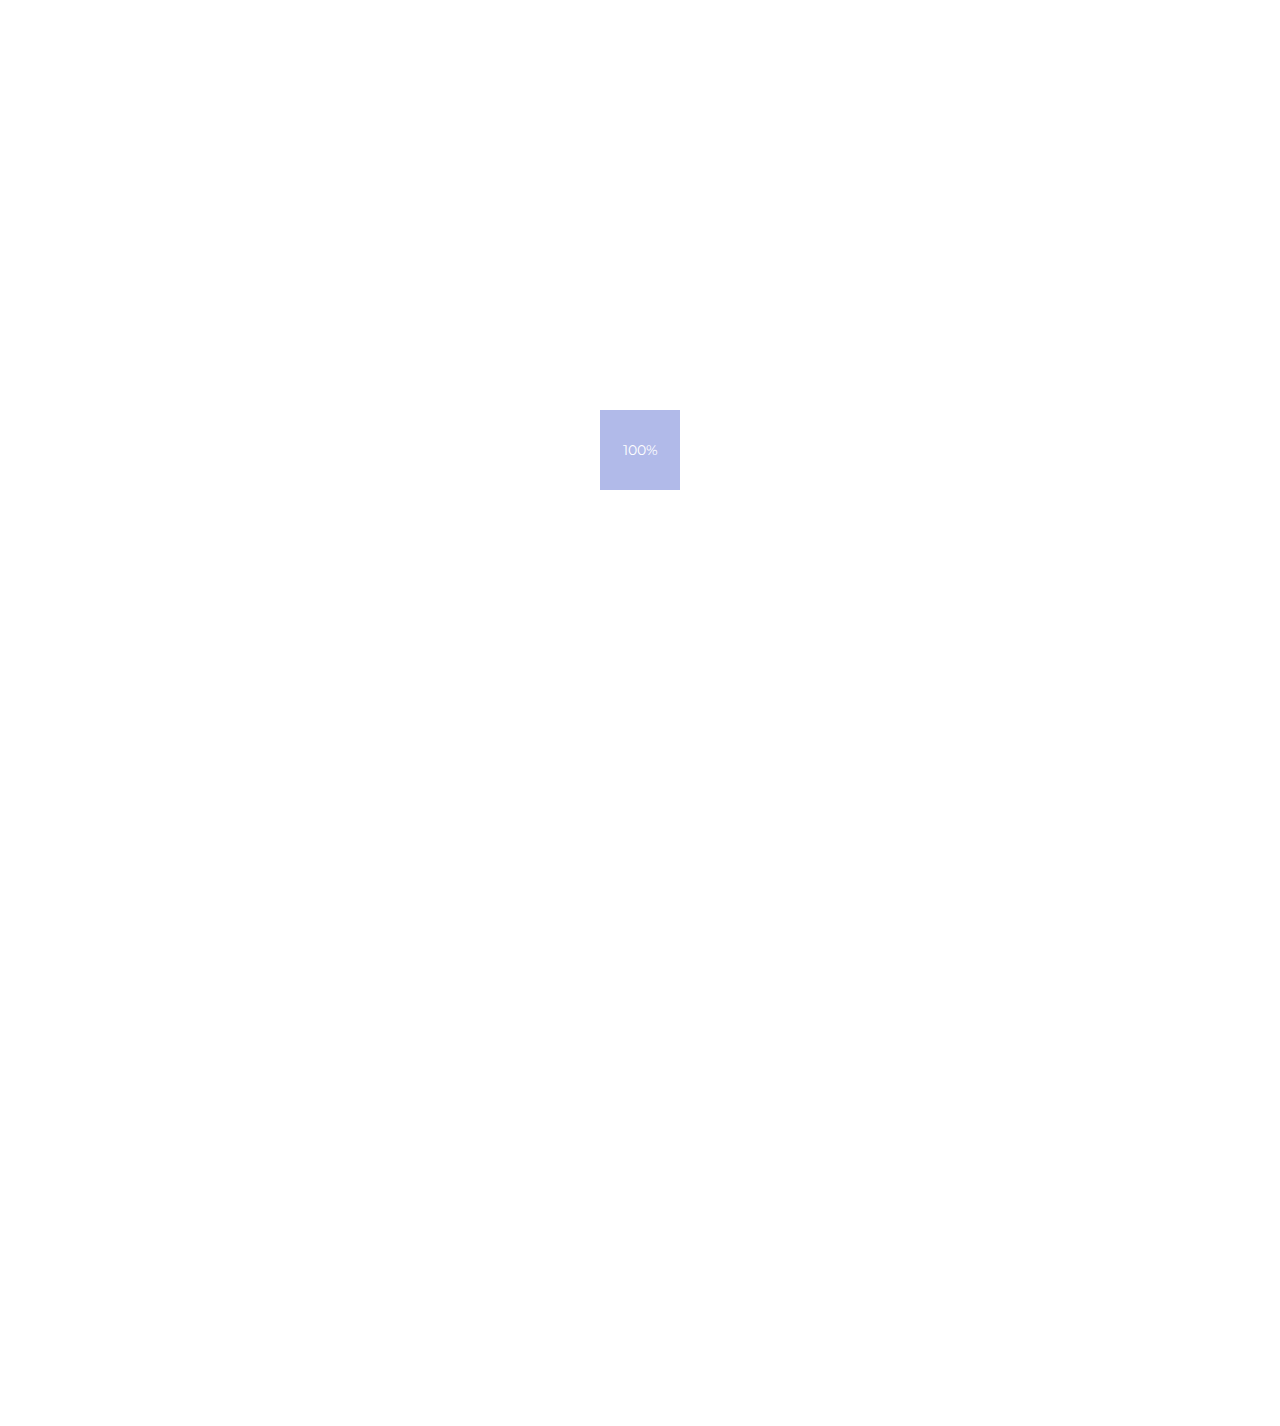
==== commit 9cfa8a5c: "Bind frontend Event & Bookings to API" ====
--- a/events.html
+++ b/events.html
@@ -27,7 +27,7 @@
     <!--=============== google map ===============-->
     <script type="text/javascript" src="http://maps.google.com/maps/api/js?sensor=false"></script>
 </head>
-<body onLoad="initialize()">
+<body>
 <!--================= main start ================-->
 <div id="main">
     <div class="nav-holder">
@@ -70,34 +70,11 @@
                     </div>
                 </div>
                 <div class="single-page">
-                    <div class="content">
+                    <div class="content events">
                         <div class="row-fluid">
                             <div class="span8">
                                 <!-- Standard Post -->
-                                <div class="post">
-                                    <div class="post-media">
-                                        <a href="blog-single.html" class="fadelink">
-                                        <img src="images/bg/9.jpg" class="respimg transition" alt="">
-                                        </a>
-                                    </div>
-                                    <div class="post-title">
-                                        <div class="post-meta">
-                                            <ul>
-                                                <li>02 Frb</li>
-                                                <li>22 com</li>
-                                                <li><i class="fa fa-heart-o"></i> 151</li>
-                                            </ul>
-                                        </div>
-                                        <div class=" clearfix"></div>
-                                        <h3><a href="blog-single.html" class="fadelink">Phasellus tempor </a></h3>
-                                    </div>
-                                    <div class="post-body">
-                                        <p>Etiam in nulla arcu, ut vehicula velit. Vivamus dapibus rutrum mi ut aliquam. In hac habitasse platea dictumst. Integer sagittis neque a tortor tempor in porta sem vulputate. Donec varius felis fermentum nisl imperdiet at molestie purus porta.</p>
-                                        <div>
-                                            <a href="#" class="button  float-button content-button  transition hide-icon"><i class="fa fa-angle-right transition2"></i><span class="text transition color-bg">View</span></a>
-                                        </div>
-                                    </div>
-                                </div>
+<!--                                
                                 <div class="pagination-holder">
                                     <div class="pagination">
                                         <a href="#" class="prevposts-link transition"><i class="fa fa-chevron-left"></i></a>
@@ -105,7 +82,7 @@
                                         <a href="#" class="blog-page current-page transition">2</a>
                                         <a href="#" class="nextposts-link transition"><i class="fa fa-chevron-right"></i></a>
                                     </div>
-                                </div>
+                                </div>-->
                             </div>
                             <div class="span4">
                                 <div class="sidebar">
@@ -158,5 +135,10 @@
         <script type="text/javascript" src="js/jpreloader.min.js"></script>
         <script type="text/javascript" src="js/plugins.js"></script>
         <script type="text/javascript" src="js/scripts.js"></script>
+        <script type="text/javascript">
+            $(document).ready(function () {
+                getEvents();
+            });
+        </script>
     </body>
 </html>--- a/css/style.css
+++ b/css/style.css
@@ -190,6 +190,8 @@
 	background-position:center;
 	background-repeat:repeat;
 	z-index:1;
+	-webkit-filter: grayscale(100%); /* Safari 6.0 - 9.0 */
+  filter: grayscale(100%);
 }
 .overlay {
 	position:absolute;
@@ -987,9 +989,10 @@
 }
 .resume-container .overlay {
 	background:#fff;
+	opacity: 0.1;
 }
 .resume-container:hover .overlay {
-	opacity:0.5;
+	opacity:0.1;
 }
 .resume-head {
 	width:35%;
@@ -1058,9 +1061,11 @@
 	padding:10px 20px;
 }
 .resume-container:hover .bg {
-	-webkit-transform: scale(1.2) rotate(8deg);
-	-moz-transform:scale(1.2) rotate(8deg);
-	transform: scale(1.2) rotate(8deg);
+	-webkit-filter: grayscale(0); /* Safari 6.0 - 9.0 */
+  filter: grayscale(0);
+}
+#resume p{
+	text-shadow: 0 0 0.10px black;
 }
 /*------ services -------------------------------------------------*/
 .services-holder {
@@ -2526,7 +2531,7 @@
 	background:rgba(49,49,49,0.6);
 }
 .resume-container:hover .overlay {
-	opacity:0.8;
+	opacity:0.2;
 }	
 }
 @media only screen and  (max-width: 979px) {
@@ -2642,10 +2647,32 @@
 div#home.content{
 	color: white;
 }
+#booking-modal{
+	width: 50%;
+	margin-left: auto;
+	margin-right: auto;
+	float: none;
+}
 #booking-modal .head,#booking-modal .content
 {
 	padding: 10px 15px;
 }
 #booking-modal p{
 	margin: 10px;
+}
+#booking-modal #contact-form{
+	margin-top: 0;
+	padding-top: 20px;
+}
+#booking-modal .contact-header{
+	padding: 20px;
+}
+#booking-modal .contact-header h3{
+	text-align: left;
+}
+
+@media only screen and  (max-width: 768px) {
+	#booking-modal{
+		width: 100%;
+	}
 }--- a/css/color.css
+++ b/css/color.css
@@ -1,26 +1,26 @@
-@charset "utf-8";
-/* CSS Document */
-::selection {background: #F56D45; color:#292929; }
-::-moz-selection {background: #F56D45; color:#292929;}
- .button  , nav  a span , .arrow-nav a , .home-separator span , .about-button , .custom-skillbar ,   .services-holder li:hover , .serv-overlay , #options li.actcat, #options li:hover , .folio-overlay span, .popup-modal-dismiss  , #contact-form input[type="submit"] , #jprePercentage , .scroll-btn:after , .color-separator , .twitter-holder .customNavigation a , .testimonials-holder .customNavigation a , .clients-holder, .subscriptionForm input#submitButton , .contact-tooltip  , .scroll-nav a  , .about-image .customNavigation a ,.box-details h3:after , .social-list li a:before , #project-page-button a , .tagcloud a , .pagination a , .media-holder .customNavigation a{
-	background:#F56D45;
-}
-::-webkit-scrollbar-thumb , -moz-scrollbar {
-	background:#F56D45;
-}
-.services-holder li  i , .contact-info li i  , .policy-box  a  , .policy-box  i , .error_message , .twitts li a , .num , .resume-head h4 , #testimonials-slider a , .twitter-holder h4 a , .subscribe-holder h4 , #contact-form input[type=text]:focus, #contact-form textarea:focus, input[type=email]:focus , #contact-social  ul li a:hover , .side-site div i  ,  #success_page p , .post-meta li h6, .post-meta li a , .search-submit , .share-options ul li a:hover{
-	color:#F56D45;
-}  
-.page-title h2 span {
-	border-bottom:4px solid #F56D45;
-}
-#project-slider .owl-next{
-	background:#F56D45 url(../images/sr.png) no-repeat center;
-}
-#project-slider .owl-prev {
-	background: #F56D45 url(../images/sl.png) no-repeat center;
-}
-.contact-tooltip:after {
-	border-top-color: #F56D45;
-}
+@charset "utf-8";
+/* CSS Document */
+::selection {background: #F56D45; color:#292929; }
+::-moz-selection {background: #F56D45; color:#292929;}
+ .button  , nav  a span , .arrow-nav a , .home-separator span , .about-button , .custom-skillbar ,   .services-holder li:hover , .serv-overlay , #options li.actcat, #options li:hover , .folio-overlay span, .popup-modal-dismiss  , #contact-form input[type="submit"] , #jprePercentage , .scroll-btn:after , .color-separator , .twitter-holder .customNavigation a , .testimonials-holder .customNavigation a , .clients-holder, .subscriptionForm input#submitButton , .contact-tooltip  , .scroll-nav a  , .about-image .customNavigation a ,.box-details h3:after , .social-list li a:before , #project-page-button a , .tagcloud a , .pagination a , .media-holder .customNavigation a{
+	background:#6374D2;
+}
+::-webkit-scrollbar-thumb , -moz-scrollbar {
+	background:#6374D2;
+}
+.services-holder li  i , .contact-info li i  , .policy-box  a  , .policy-box  i , .error_message , .twitts li a , .num , .resume-head h4 , #testimonials-slider a , .twitter-holder h4 a , .subscribe-holder h4 , #contact-form input[type=text]:focus, #contact-form textarea:focus, input[type=email]:focus , #contact-social  ul li a:hover , .side-site div i  ,  #success_page p , .post-meta li h6, .post-meta li a , .search-submit , .share-options ul li a:hover{
+	color:#6374D2;
+}  
+.page-title h2 span {
+	border-bottom:4px solid #6374D2;
+}
+#project-slider .owl-next{
+	background:#6374D2 url(../images/sr.png) no-repeat center;
+}
+#project-slider .owl-prev {
+	background: #6374D2 url(../images/sl.png) no-repeat center;
+}
+.contact-tooltip:after {
+	border-top-color: #6374D;2fe
+}
  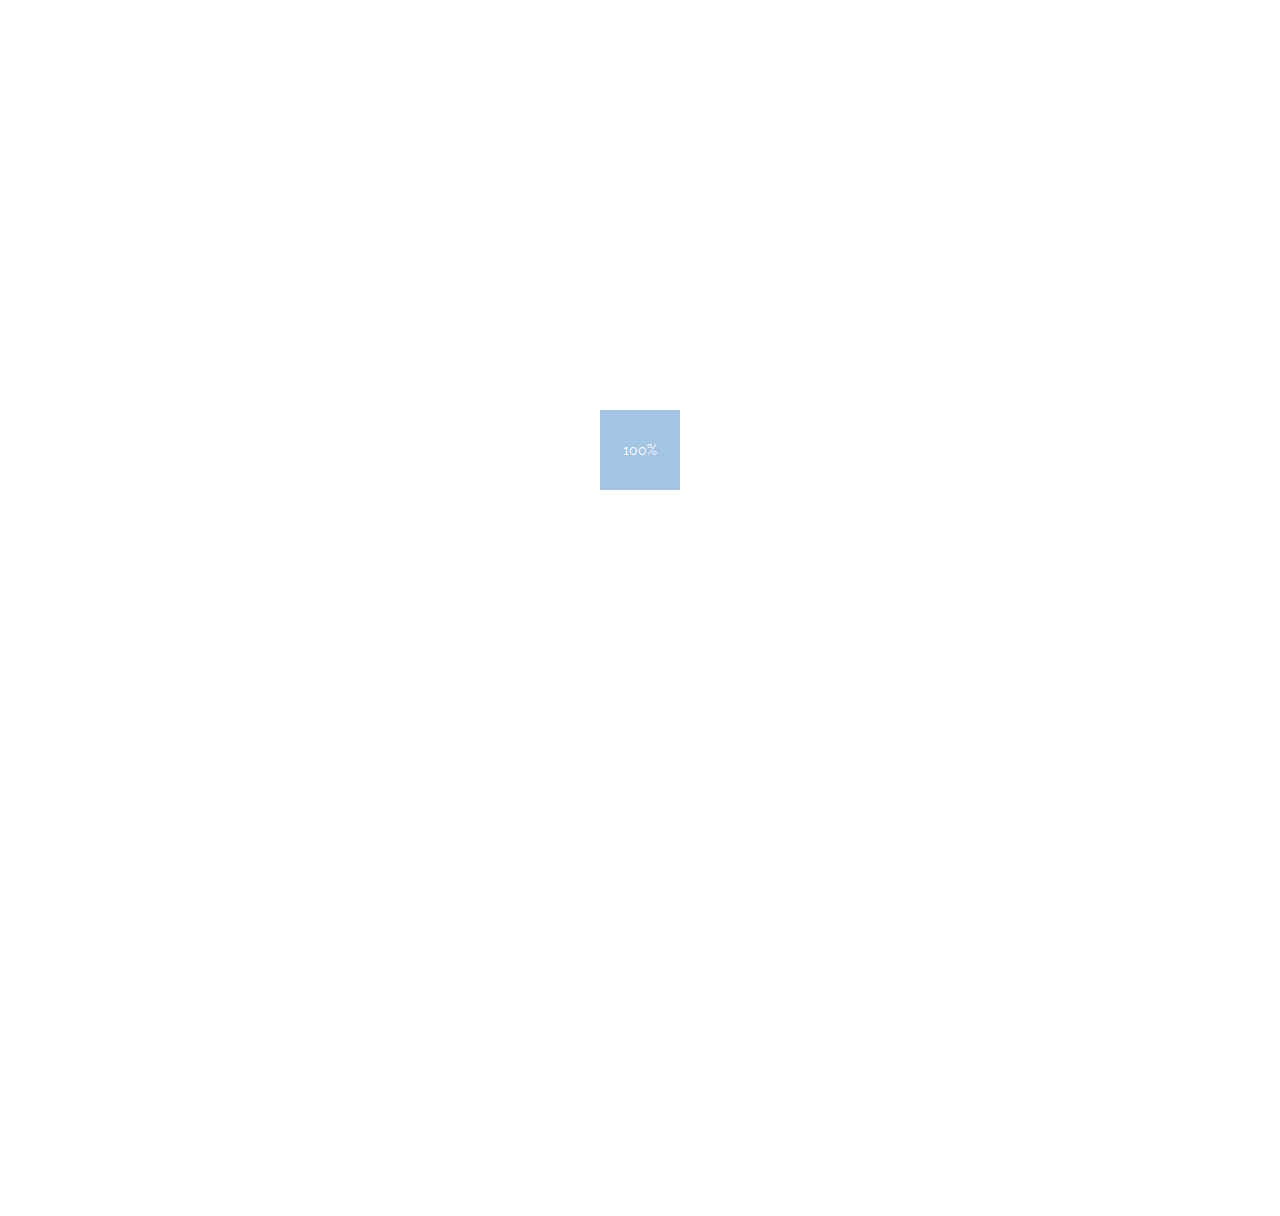
==== commit 0c149088: "Nnanna's Changes" ====
--- a/events.html
+++ b/events.html
@@ -93,14 +93,6 @@
                                             <button class="search-submit" id="submit_btn"><i class="fa fa-search transition"></i> </button>
                                         </form>
                                     </div>
-                                    <!-- categories widget -->
-                                    <div class="widget">
-                                        <h4>PAST EVENTS</h4>
-                                        <ul>
-                                            <li class="cat-item"><a href="#">Event 1</a> (3)</li>
-                                            <li class="cat-item"><a href="#">Event 2</a> (6)</li>
-                                        </ul>
-                                    </div>
                                     <!-- tagcloud widget -->
                                     <div class="widget">
                                         <h4>SERVICES</h4>
--- a/css/style.css
+++ b/css/style.css
@@ -7,52 +7,52 @@
   Assigned to:	Themeforest
   Last change: 03/10/2014 ]
   
-	++++ General Styles ++++
-	++++ Typography ++++
-	++++ Page preload ++++
-	++++ Content Styles ++++
-		++++ a-1 Contennt
-		++++ a-2 Overlay
-		++++ a-3 Button
-		++++ a-4 Section
-	++++  Navigation ++++
-		++++ a-1 Nav holder
-		++++ a-2 Nav style
-		++++ a-3 Nav Button
-	++++ page +++++
-	++++ Home +++++	
-	++++ About ++++
-	++++ Skills ++++
-	++++ Resume +++++
-	++++ Services ++++
-	++++ Twitter ++++
-	++++ Testimonials ++++
-	++++ Portfolio ++++
-	++++ Contacts ++++
-	++++ Subscribe ++++
-	++++ CSS Animation ++++
-	++++ Media ++++
-		++++ a-1 Tablet - retina - netbooks
-		++++ a-2 Tablet 
-		++++ a-2 Smartphone   
+        ++++ General Styles ++++
+        ++++ Typography ++++
+        ++++ Page preload ++++
+        ++++ Content Styles ++++
+                ++++ a-1 Contennt
+                ++++ a-2 Overlay
+                ++++ a-3 Button
+                ++++ a-4 Section
+        ++++  Navigation ++++
+                ++++ a-1 Nav holder
+                ++++ a-2 Nav style
+                ++++ a-3 Nav Button
+        ++++ page +++++
+        ++++ Home +++++	
+        ++++ About ++++
+        ++++ Skills ++++
+        ++++ Resume +++++
+        ++++ Services ++++
+        ++++ Twitter ++++
+        ++++ Testimonials ++++
+        ++++ Portfolio ++++
+        ++++ Contacts ++++
+        ++++ Subscribe ++++
+        ++++ CSS Animation ++++
+        ++++ Media ++++
+                ++++ a-1 Tablet - retina - netbooks
+                ++++ a-2 Tablet 
+                ++++ a-2 Smartphone   
 */
 
 /*-------------General Style---------------------------------------*/
 
 html{
-	overflow-x:hidden !important;	
-	height:100%;
+    overflow-x:hidden !important;	
+    height:100%;
 }
 body{
-	margin: 0;
-	padding: 0;
-	font-weight: 400;
-	font-size: 12px;
-	color: #000;
-	background:#fff;
-	height:100%;
-	text-align:center;
-	font-family: 'Montserrat', sans-serif;
+    margin: 0;
+    padding: 0;
+    font-weight: 400;
+    font-size: 12px;
+    color: #000;
+    background:#fff;
+    height:100%;
+    text-align:center;
+    font-family: Raleway, Open Sans, Arial, sans-serif;
 }
 @-o-viewport {width: device-width;}
 @-ms-viewport {width: device-width;}
@@ -61,1464 +61,1448 @@
     width: 6px;
 }
 ::-webkit-scrollbar-track , -moz-scrollbar {
- 	width: 6px;
-	background:#fff;	
+    width: 6px;
+    background:#fff;	
 }
 /*--------------Typography--------------------------------------*/
 h1 {
-	font-size: 4.46666666667em;
-	text-transform: uppercase;
-	font-weight: 400;
-	line-height: 1.17em;	
+    font-size: 4.46666666667em;
+    text-transform: uppercase;
+    font-weight: 400;
+    line-height: 1.17em;	
 }
 h2 {
-	font-size: 3.2em;
-	font-weight: 300;
+    font-size: 3.2em;
+    font-weight: 300;
 }
 h3 {
-	font-size: 1em;
-	font-weight: 200;
+    font-size: 1em;
+    font-weight: 200;
 }
 h4 {
-	font-size: 0.9em;
-	font-weight: 200;	
+    font-size: 0.9em;
+    font-weight: 200;	
 }
 h5 {
-	font-size: 0.8em;
-	font-weight: 200;
+    font-size: 0.8em;
+    font-weight: 200;
 }
 h6 {
-	font-size: 0.6em;
-	font-weight: 200;
+    font-size: 0.6em;
+    font-weight: 200;
 }
 p {
-	text-align:left;
-	font-size:14px;
-	line-height:21px;
-	font-family: Raleway, Open Sans, Arial, sans-serif;
+    text-align:left;
+    font-size:14px;
+    line-height:21px;
+    font-family: Raleway, Open Sans, Arial, sans-serif;
 }
 /* ---------Page preload--------------------------------------*/
 #jpreOverlay {
-	background: #fff;
+    background: #fff;
 }
 #jpreLoader{
-	position:relative;
-	z-index:1;
+    position:relative;
+    z-index:1;
 }
 #jpreBar {
-	display:none;
+    display:none;
 }
 #jprePercentage {
     font-size: 14px;
-	position:fixed;
-	width:80px;
-	height:80px !important;
-	top:50%;
-	left:50%;
-	color:#fff;
-	margin-left:-40px;
-	margin-top:-40px;
-	line-height:80px;
-	-webkit-animation: k3d linear infinite 2s;
-	-moz-animation: k3d linear infinite 2s;
-	-ms-animation: k3d linear infinite 2s;
-	-o-animation: k3d linear infinite 2s;
-	animation: k3d linear infinite 2s;
-	-webkit-transform-style: preserve-3d;
-	-moz-transform-style: preserve-3d;
-	-ms-transform-style: preserve-3d;
-	-o-transform-style: preserve-3d;
-	transform-style: preserve-3d;
+    position:fixed;
+    width:80px;
+    height:80px !important;
+    top:50%;
+    left:50%;
+    color:#fff;
+    margin-left:-40px;
+    margin-top:-40px;
+    line-height:80px;
+    -webkit-animation: k3d linear infinite 2s;
+    -moz-animation: k3d linear infinite 2s;
+    -ms-animation: k3d linear infinite 2s;
+    -o-animation: k3d linear infinite 2s;
+    animation: k3d linear infinite 2s;
+    -webkit-transform-style: preserve-3d;
+    -moz-transform-style: preserve-3d;
+    -ms-transform-style: preserve-3d;
+    -o-transform-style: preserve-3d;
+    transform-style: preserve-3d;
 }
 /* ---------Content Styles--------------------------------------*/
 #main{
-	height:100%;
-	width:100%;
-	position:absolute;
-	top:0;
-	left:0;
-	opacity:0;
+    height:100%;
+    width:100%;
+    position:absolute;
+    top:0;
+    left:0;
+    opacity:0;
 }
 .swiper-container{
-	width:100%;
-	height:100%;
-	z-index:10;
-	position:relative;	
+    width:100%;
+    height:100%;
+    z-index:10;
+    position:relative;	
 }
 .slide-bg {
-	background-size: cover !important;
-	background-attachment: scroll!important;
-	background-position: 50%;
-	background-repeat:repeat;
+    background-size: cover !important;
+    background-attachment: scroll!important;
+    background-position: 50%;
+    background-repeat:repeat;
 }	
 .swiper-slide {
-	 cursor:move;
-	 position:relative;
-	 z-index:10;
+    cursor:move;
+    position:relative;
+    z-index:10;
 }
 .content{
-	max-width: 1200px;
-	width:92%;
-	margin:0px auto;
-	position: relative;
-	z-index:3;
+    max-width: 1200px;
+    width:92%;
+    margin:0px auto;
+    position: relative;
+    z-index:3;
 }
 .no-bg {
-	background:none !important;
+    background:none !important;
 }
 .container{
-	float:left;
-	width:100%;
-	height:100%;
-	position:relative;
-	z-index:6;
-	overflow:auto;
-	 -webkit-overflow-scrolling: touch;
+    float:left;
+    width:100%;
+    height:100%;
+    position:relative;
+    z-index:6;
+    overflow:auto;
+    -webkit-overflow-scrolling: touch;
 }
 .respimg {
-	width:100%;
-	height:auto;
+    width:100%;
+    height:auto;
 }
 .bg {
-	position:absolute;
-	top:0;
-	left:0;
-	width:100%;
-	height:100%;
-	background-size: cover!important;
-	background-attachment:scroll!important;
-	background-position:center;
-	background-repeat:repeat;
-	z-index:1;
-	-webkit-filter: grayscale(100%); /* Safari 6.0 - 9.0 */
-  filter: grayscale(100%);
+    position:absolute;
+    top:0;
+    left:0;
+    width:100%;
+    height:100%;
+    background-size: cover!important;
+    background-attachment:scroll!important;
+    background-position:center;
+    background-repeat:repeat;
+    z-index:1;
+    -webkit-filter: grayscale(100%); /* Safari 6.0 - 9.0 */
+    filter: grayscale(100%);
 }
 .overlay {
-	position:absolute;
-	top:0;
-	left:0;
-	width:100%;
-	height:100%;
-	z-index:2;
-	background:#292929;
-	opacity:0.4;
+    position:absolute;
+    top:0;
+    left:0;
+    width:100%;
+    height:100%;
+    z-index:2;
+    background:#292929;
+    opacity:0.4;
 }
 .op8 {
-	opacity:0.8;
+    opacity:0.8;
 }
 .button{ 
-	font-size: 14px;
-	color: #fff;
-	margin: 0 10px 0 0;
-	text-align: center;
-	width: auto;
-	font-family: Raleway, Open Sans, Arial, sans-serif;	
-	letter-spacing: normal;
-	position: relative;
-	-moz-background-clip: padding;
+    font-size: 14px;
+    color: #fff;
+    margin: 0 10px 0 0;
+    text-align: center;
+    width: auto;
+    letter-spacing: normal;
+    position: relative;
+    -moz-background-clip: padding;
     -webkit-background-clip: padding-box;
     background-clip: padding-box;
     vertical-align: middle;
     max-width: 100%;
     overflow: hidden;
     outline: none;
-	padding: 13px 20px;
+    padding: 13px 20px;
     display: inline-block; 
 }
 .button i{
-	padding-right: 10px;
-	font-size: 16px;
-	background:#fff;
-	padding: 14px 20px;
-	position: absolute;
-	top: 0px;
-	left: 0;
+    padding-right: 10px;
+    font-size: 16px;
+    background:#fff;
+    padding: 14px 20px;
+    position: absolute;
+    top: 0px;
+    left: 0;
 }
 .button.hide-icon span.text {
-	padding: 0 33px;
+    padding: 0 33px;
 }
 .button.hide-icon i {
-	padding: 11px 20px 10px;
-	left: -60px;
-	height: 100%;
-	line-height: 23px;
-	display: inline-block;
-	position: absolute;
-	color:#000 !important;
-	top: 0;
+    padding: 11px 20px 10px;
+    left: -60px;
+    height: 100%;
+    line-height: 23px;
+    display: inline-block;
+    position: absolute;
+    color:#000 !important;
+    top: 0;
 }
 .button.hide-icon:hover i{
-	left: 0;
+    left: 0;
 }
 .button.hide-icon:hover span.text {
-	padding-left: 59px;
-	padding-right: 11px;
+    padding-left: 59px;
+    padding-right: 11px;
 }
 .float-button {
-	float:left;
+    float:left;
 }
 .content-button.hide-icon i {
-	background:#414141;
-	color:#fff !important;
+    background:#414141;
+    color:#fff !important;
 }
 .separator {
-	width:200px;
-	height:2px;
-	position:relative;
-	margin:25px auto;
-	background:#fff;
+    width:200px;
+    height:2px;
+    position:relative;
+    margin:25px auto;
+    background:#fff;
 }
 .separator span {
-	width:70px;
-	height:4px;
-	top:-1px;
-	position:absolute;
-	left:50%;
-	margin-left:-35px;
+    width:70px;
+    height:4px;
+    top:-1px;
+    position:absolute;
+    left:50%;
+    margin-left:-35px;
 }
 .color-separator {
-	float:left;
-	width:60px;
-	height:4px;
-	margin:10px 0;
+    float:left;
+    width:60px;
+    height:4px;
+    margin:10px 0;
 } 
 .float-separator {
-	float:left;
-	width:60px;
-	height:2px;
-	margin:10px 0;
-	background:#292929;
+    float:left;
+    width:60px;
+    height:2px;
+    margin:10px 0;
+    background:#292929;
 }
 section {
-	width:100%;
-	float:left;
-	position:relative;
-	/*! padding:150px   5%; */
-	background:#fff;
+    width:100%;
+    float:left;
+    position:relative;
+    /*! padding:150px   5%; */
+    background:#fff;
 }
 section h3{
-	 text-align:left;
-	 font-size:34px;
-	 margin-bottom:10px;
+    text-align:left;
+    font-size:34px;
+    margin-bottom:10px;
 }
 section h4{
-	 text-align:left;
-	 font-size:18px;
-	 margin-bottom:10px;
-	 font-family: Raleway, Open Sans, Arial, sans-serif;
-	 font-weight:400;
+    text-align:left;
+    font-size:18px;
+    margin-bottom:10px;
+    font-weight:400;
 } 
 .gray-bg {
-	background:#eee;
+    background:#fbfbfb;
+    /*background:#eee;*/
 }
 /*------ nivigation - ------------------------------------------------*/
 .nav-holder {
-	position:fixed;
-	top:5%;
-	left:5%;
-	padding:20px;
-	z-index:100;
-	width:90%;
-	border-bottom:1px solid #fff;
-	background:rgba(49,49,49,0.2);
+    position:fixed;
+    top:5%;
+    left:5%;
+    padding:20px;
+    z-index:100;
+    width:90%;
+    border-bottom:1px solid #fff;
+    background:rgba(49,49,49,0.2);
 }
 nav {
-	display:none;
-	min-height: 52px;
-	font-size: 12px;
-	color: #666;
-	position: relative;
-	z-index:2;
-	float:left;
-	top:6px;
-	left:0;
-	visibility: visible;
-	-webkit-transition: all 0.3s ease-in-out;
-	-moz-transition: all 0.3s ease-in-out;
-	-o-transition: all 0.3s ease-in-out;
-	-ms-transition: all 0.3s ease-in-out;
-	transition: all 0.3s ease-in-out;
+    display:none;
+    min-height: 52px;
+    font-size: 12px;
+    color: #666;
+    position: relative;
+    z-index:2;
+    float:left;
+    top:6px;
+    left:0;
+    visibility: visible;
+    -webkit-transition: all 0.3s ease-in-out;
+    -moz-transition: all 0.3s ease-in-out;
+    -o-transition: all 0.3s ease-in-out;
+    -ms-transition: all 0.3s ease-in-out;
+    transition: all 0.3s ease-in-out;
 }
 nav  a{
-	float:left;
-	line-height:30px;
-	padding:5px 20px; 
-	font-size: 12px;
-	text-transform: uppercase;
-	color:#fff;
-	position:relative;
-	font-family: Raleway, Open Sans, Arial, sans-serif;
+    float:left;
+    line-height:30px;
+    padding:5px 20px; 
+    font-size: 12px;
+    text-transform: uppercase;
+    color:#fff;
+    position:relative;
 }
 nav  a span {
-	position:absolute;
-	top:0;
-	left:0;
-	width:0;
-	height:100%;
-	z-index:-2;
-	border-radius:3px;
+    position:absolute;
+    top:0;
+    left:0;
+    width:0;
+    height:100%;
+    z-index:-2;
+    border-radius:3px;
 }
 nav .active span {
-	width:100%;
+    width:100%;
 }
 .vis{
-	visibility: visible;
-	-webkit-transform:   scale(3.5);
-	-moz-transform:   scale(3.5);
-	-o-transform:  scale(3.5);
-	-ms-transform:   scale(3.5);
-	transform:  scale(3.5);
-	opacity:0;
+    visibility: visible;
+    -webkit-transform:   scale(3.5);
+    -moz-transform:   scale(3.5);
+    -o-transform:  scale(3.5);
+    -ms-transform:   scale(3.5);
+    transform:  scale(3.5);
+    opacity:0;
 }
 .btn-menu-wrapper{
-	height:52px;
-	width:52px;
-	float:left;
-	z-index:13;
-	cursor:pointer;
+    height:52px;
+    width:52px;
+    float:left;
+    z-index:13;
+    cursor:pointer;
     -webkit-transform: translate3d(0,0,0);
-	overflow:hidden;
+    overflow:hidden;
 }
 #btn-menu{
-	float:left;
-	padding:4px;
-	position:relative;
-	margin:14px 0 0 4px;
+    float:left;
+    padding:4px;
+    position:relative;
+    margin:14px 0 0 4px;
 }
 .icon-container {
-	height:46px;
-	width:46px;
-	float:left;
-	position:relative;
+    height:46px;
+    width:46px;
+    float:left;
+    position:relative;
 }
 #btn-menu .line{
-	position:absolute;
-	width:29px;
-	height:3px ;
-	left:3px; 
-	background: #fff;
-	-webkit-transition:all 300ms cubic-bezier(0.215,.61,.355,1); 
-	-moz-transition:all 300ms cubic-bezier(0.215,.61,.355,1);
-	-o-transition:all 300ms cubic-bezier(0.215,.61,.355,1);
-	transition:all 300ms cubic-bezier(0.215,.61,.355,1);
-	-webkit-transform:translate3d(0,0,0);
-	-moz-transform:translate3d(0,0,0);
-	-o-transform:translate3d(0,0,0);
-	transform:translate3d(0,0,0)
+    position:absolute;
+    width:29px;
+    height:3px ;
+    left:3px; 
+    background: #fff;
+    -webkit-transition:all 300ms cubic-bezier(0.215,.61,.355,1); 
+    -moz-transition:all 300ms cubic-bezier(0.215,.61,.355,1);
+    -o-transition:all 300ms cubic-bezier(0.215,.61,.355,1);
+    transition:all 300ms cubic-bezier(0.215,.61,.355,1);
+    -webkit-transform:translate3d(0,0,0);
+    -moz-transform:translate3d(0,0,0);
+    -o-transform:translate3d(0,0,0);
+    transform:translate3d(0,0,0)
 }
 #btn-menu .line01{
-	top:0;
-	opacity:1;
-	-webkit-transition-delay:210ms;
-	-moz-transition-delay:210ms;
-	-o-transition-delay:210ms;
-	transition-delay:210ms
+    top:0;
+    opacity:1;
+    -webkit-transition-delay:210ms;
+    -moz-transition-delay:210ms;
+    -o-transition-delay:210ms;
+    transition-delay:210ms
 }
 #btn-menu .line02{
-	top:7px;
-	-webkit-transition-delay:140ms;
-	-moz-transition-delay:140ms;
-	-o-transition-delay:140ms;
-	transition-delay:140ms
+    top:7px;
+    -webkit-transition-delay:140ms;
+    -moz-transition-delay:140ms;
+    -o-transition-delay:140ms;
+    transition-delay:140ms
 }
 #btn-menu .line03{
-	top:14px;
-	-webkit-transition-delay:70ms;
-	-moz-transition-delay:70ms;
-	-o-transition-delay:70ms;
-	transition-delay:70ms
+    top:14px;
+    -webkit-transition-delay:70ms;
+    -moz-transition-delay:70ms;
+    -o-transition-delay:70ms;
+    transition-delay:70ms
 }
 #btn-menu .line04{
-	top:21px;opacity:0;
-	-webkit-transition-delay:0ms;
-	-moz-transition-delay:0ms;
-	-o-transition-delay:0ms;
-	transition-delay:0ms
+    top:21px;opacity:0;
+    -webkit-transition-delay:0ms;
+    -moz-transition-delay:0ms;
+    -o-transition-delay:0ms;
+    transition-delay:0ms
 }
 .btn-menu-wrapper:hover #btn-menu .line{
-	-webkit-transform:translate3d(0,-7px,0);
-	-moz-transform:translate3d(0,-7px,0);
-	-o-transform:translate3d(0,-7px,0);
-	transform:translate3d(0,-7px,0)
+    -webkit-transform:translate3d(0,-7px,0);
+    -moz-transform:translate3d(0,-7px,0);
+    -o-transform:translate3d(0,-7px,0);
+    transform:translate3d(0,-7px,0)
 }
 .btn-menu-wrapper:hover #btn-menu .line01{
-	opacity:0;
-	-webkit-transition-delay:0ms;
-	-moz-transition-delay:0ms;
-	-o-transition-delay:0ms;
-	transition-delay:0ms
+    opacity:0;
+    -webkit-transition-delay:0ms;
+    -moz-transition-delay:0ms;
+    -o-transition-delay:0ms;
+    transition-delay:0ms
 }
 .btn-menu-wrapper:hover #btn-menu .line02{
-	-webkit-transition-delay:70ms;
-	-moz-transition-delay:70ms;
-	-o-transition-delay:70ms;
-	transition-delay:70ms
+    -webkit-transition-delay:70ms;
+    -moz-transition-delay:70ms;
+    -o-transition-delay:70ms;
+    transition-delay:70ms
 }
 .btn-menu-wrapper:hover #btn-menu .line03{
-	-webkit-transition-delay:140ms;
-	-moz-transition-delay:140ms;
-	-o-transition-delay:140ms;
-	transition-delay:140ms
+    -webkit-transition-delay:140ms;
+    -moz-transition-delay:140ms;
+    -o-transition-delay:140ms;
+    transition-delay:140ms
 }
 .btn-menu-wrapper:hover #btn-menu .line04{
-	opacity:1;
-	-webkit-transition-delay:210ms;
-	-moz-transition-delay:210ms;
-	-o-transition-delay:210ms;
-	transition-delay:210ms;
+    opacity:1;
+    -webkit-transition-delay:210ms;
+    -moz-transition-delay:210ms;
+    -o-transition-delay:210ms;
+    transition-delay:210ms;
 }
 .logo-holder{
-	line-height:52px;
-	float:left;
-	position:relative;
-	overflow:hidden;
-	margin-right:4px;
+    line-height:52px;
+    float:left;
+    position:relative;
+    overflow:hidden;
+    margin-right:4px;
 }
 .arrow-nav {
-	float:right;
-	margin:10px 10px 0 0;
+    float:right;
+    margin:10px 10px 0 0;
 }
 .arrow-nav a {
-	width:40px;
-	height:40px;
-	float:right;
-	border-radius:4px;
-	font-size:18px;
-	color:#fff;
-	margin-left:6px;
-	line-height:40px;
+    width:40px;
+    height:40px;
+    float:right;
+    border-radius:4px;
+    font-size:18px;
+    color:#fff;
+    margin-left:6px;
+    line-height:40px;
 }
 .arrow-nav a:hover {
-	opacity:0.7;
+    opacity:0.7;
 }
 .blog-bav .arrow-nav , .blog-bav .swp{
-	display:none;
+    display:none;
 }
 /*------ page title -------------------------------------------------*/
 .page-title {
-	float:left;
-	width:100%;
-	position:relative;
-	padding:280px 50px 250px;
+    float:left;
+    width:100%;
+    position:relative;
+    padding:280px 50px 250px;
 }
 .page-title p {
-	display:table;
-	max-width:600px;
-	margin-top:30px;
-	color:#fff;
+    display:table;
+    max-width:600px;
+    margin-top:30px;
+    color:#fff;
 }
 .page-title h2 {
-	font-size:64px;
-	font-family: Raleway, Open Sans, Arial, sans-serif;
-	position:relative;
-	z-index:3;
-	float:left;
-	margin:0 auto;
-	color:#fff;
+    font-size:64px;
+    position:relative;
+    z-index:3;
+    float:left;
+    margin:0 auto;
+    color:#fff;
 }
 .page-title h2::before {
-	position: absolute;
-	top:-42%;
-	left:  -10%;
-	width:80%;
-	height:150%;
-	z-index:-1;
-	content: '';
-	background:rgba(49,49,49,0.3);
+    position: absolute;
+    top:-42%;
+    left:  -10%;
+    width:80%;
+    height:150%;
+    z-index:-1;
+    content: '';
+    background:rgba(49,49,49,0.3);
 }
 .page-title h2 span {
-	padding-bottom:2px;
+    padding-bottom:2px;
 }
 /*------ Home - ------------------------------------------------*/
 .homeholder {
-	padding-bottom:50px;
+    padding-bottom:50px;
 }
 #home {
-	float:none;
-	margin:10% auto 0;
-	background: none;
-	padding:0;
-	z-index:10;
-	text-align:left;
-	position:relative;
+    float:none;
+    margin:10% auto 0;
+    background: none;
+    padding:0;
+    z-index:10;
+    text-align:left;
+    position:relative;
 }
 #home::before {
-	position: absolute;
-	top:-22%;
-	left:  -10%;
-	width:30%;
-	height:70%;
-	z-index:-1;
-	content: '';
-	background:rgba(49,49,49,0.3);
+    position: absolute;
+    top:-22%;
+    left:  -10%;
+    width:30%;
+    height:70%;
+    z-index:-1;
+    content: '';
+    background:rgba(49,49,49,0.3);
 }
 #home h2 {
-	/*! margin-top:70px; */
-	font-size:64px;
-	font-family: Raleway, Open Sans, Arial, sans-serif;
-	color:#fff;
+    /*! margin-top:70px; */
+    font-size:64px;
+    color:#fff;
 }
 #home .button {
-	margin-top:40px;
+    margin-top:40px;
 }
 .home-separator {
-	float:left;
-	width:200px;
-	height:2px;
-	background:#fff;
-	position:relative;
-	margin-top:20px;
+    float:left;
+    width:200px;
+    height:2px;
+    background:#fff;
+    position:relative;
+    margin-top:20px;
 }
 .home-separator span {
-	position:absolute;
-	top:0;
-	left:0;
-	width:70px;
-	height:2px;
+    position:absolute;
+    top:0;
+    left:0;
+    width:70px;
+    height:2px;
 }
 .tetx-rotator {
-	margin-top:60px;
+    margin-top:60px;
 }
 .tlt {
-	font-size:24px;
-	letter-spacing:4px;
-	color:#fff;
-	margin-top: 65px;
+    font-size:24px;
+    letter-spacing:4px;
+    color:#fff;
+    margin-top: 65px;
 }
 /*-------------slider---------------------------------------*/
 #slides {
-	position: relative;
+    position: relative;
 }
 #slides .slides-container {
-	display: none;
+    display: none;
 }
 #slides .scrollable {
-	*zoom: 1;
-	position: relative;
-	top: 0;
-	left: 0;
-	overflow-y: auto;
-	height: 100%;
+    *zoom: 1;
+    position: relative;
+    top: 0;
+    left: 0;
+    overflow-y: auto;
+    height: 100%;
 }
 #slides .scrollable:after {
-	content: "";
-	display: table;
-	clear: both;
+    content: "";
+    display: table;
+    clear: both;
 }
 .slides-pagination {
-	display:none;
+    display:none;
 }
 #slides{
-	position:fixed !important;
-	top:0;
-	left:0;
-	width:100%;
-	height:100%;
-	z-index:-14 ;
+    position:fixed !important;
+    top:0;
+    left:0;
+    width:100%;
+    height:100%;
+    z-index:-14 ;
 }
 .slides-fullscreen-img {
-	background-repeat: no-repeat;
-	background-size: cover;
-	-webkit-background-size:cover;
-	background-position: 50% 0;
-	width: 100%;
-	height: 100%;
-	top:0;
-	left:0;
-	z-index:-14 ;
-	position:absolute;
-	-webkit-animation: spinAround 120s linear infinite;
-	-moz-animation: spinAround 120s linear infinite;
-	animation: spinAround 120s linear infinite;
+    background-repeat: no-repeat;
+    background-size: cover;
+    -webkit-background-size:cover;
+    background-position: 50% 0;
+    width: 100%;
+    height: 100%;
+    top:0;
+    left:0;
+    z-index:-14 ;
+    position:absolute;
+    -webkit-animation: spinAround 120s linear infinite;
+    -moz-animation: spinAround 120s linear infinite;
+    animation: spinAround 120s linear infinite;
 }
 /*------ footer - ------------------------------------------------*/
 footer{
-	position:absolute;
-	bottom:0;
-	left:5%;
-	width:90%;
-	padding:10px 0 0;
-	border-top:1px solid #fff;
-	z-index:3;
+    position:absolute;
+    bottom:0;
+    left:5%;
+    width:90%;
+    padding:10px 0 0;
+    border-top:1px solid #fff;
+    z-index:3;
 }
 .contact-info li {
-	float:left;
-	padding:14px 10px 6px 0;
+    float:left;
+    padding:14px 10px 6px 0;
 }
 .contact-info li span , .contact-info li a{
-	color:#fff;
-	font-family: Raleway, Open Sans, Arial, sans-serif;
-	font-size:14px;
-	letter-spacing:1px;	
+    color:#fff;
+    font-size:14px;
+    letter-spacing:1px;	
 }
 .contact-info li i {
-	margin-right:4px;
-	font-size:14px;
+    margin-right:4px;
+    font-size:14px;
 }
 .social-list {
-	float:right;
-	width:100%;
+    float:right;
+    width:100%;
 }
 .social-list li {
-	float:right;
-	padding:6px 0 6px 10px;
+    float:right;
+    padding:6px 0 6px 10px;
 }
 .social-list li a {
-	display:block;
-	width:40px;
-	height:40px;
-	position:relative;
-	border-radius:2px;
-	line-height:40px;
-	color:#fff;
-	font-size:14px;
+    display:block;
+    width:40px;
+    height:40px;
+    position:relative;
+    border-radius:2px;
+    line-height:40px;
+    color:#fff;
+    font-size:14px;
 }
 .social-list li a:before {
-	content:'';
-	position:absolute;
-	top:0;
-	left:0;
-	width:100%;
-	height:100%;
-	z-index:-1;
+    content:'';
+    position:absolute;
+    top:0;
+    left:0;
+    width:100%;
+    height:100%;
+    z-index:-1;
 }
 .social-list li a:hover:before  {
-	transition: 0.9s;
-	opacity:0.5;
+    transition: 0.9s;
+    opacity:0.5;
 }
 /*------ About ------------------------------------------------*/
 #about {
-	padding:0 !important;
+    padding:0 !important;
 }
 .subab strong {
-	margin-bottom:10px;
-	font-weight:800;
+    margin-bottom:10px;
+    font-weight:800;
 }
 #about .button {
-	margin-top:20px;
+    margin-top:20px;
 }
 .about-image {
-	position:relative;
+    position:relative;
 }
 .about-image .customNavigation ,  .media-holder .customNavigation  {
-	position:absolute;
-	bottom:2px;
-	right:0;
-	z-index:10;
+    position:absolute;
+    bottom:2px;
+    right:0;
+    z-index:10;
 }
 .about-image .customNavigation a , .media-holder .customNavigation a{
-	width:40px;
-	height:40px;
-	float:right;
-	line-height:40px;
-	cursor:pointer;
-	color:#fff;
-	font-size:20px;
-	margin-right:2px;
-	text-align:center !important;
+    width:40px;
+    height:40px;
+    float:right;
+    line-height:40px;
+    cursor:pointer;
+    color:#fff;
+    font-size:20px;
+    margin-right:2px;
+    text-align:center !important;
 }
 .about-image .customNavigation a:hover ,  .media-holder .customNavigation a:hover {
-	opacity:0.6;
+    opacity:0.6;
 }
 .left-colum , .right-colum {
-	width:50%;
-	float:left;
-	position:relative;
+    width:50%;
+    float:left;
+    position:relative;
 }
 .item-box {
-	max-width:800px;
-	margin:70px auto ;
-	padding:50px;
-	position:relative;
+    max-width:800px;
+    margin:70px auto ;
+    padding:50px;
+    position:relative;
 }
 .about-button {
-	position:absolute;
-	right:-50px;
-	color:#fff;
-	width:50px;
-	height:50px;
-	font-size:16px;
-	line-height:50px;
-	cursor:pointer;
-	z-index:5;
+    position:absolute;
+    right:-50px;
+    color:#fff;
+    width:50px;
+    height:50px;
+    font-size:16px;
+    line-height:50px;
+    cursor:pointer;
+    z-index:5;
 }
 .show-res {
-	top:52px;
+    top:52px;
 }
 .show-about {
-	top:0;
+    top:0;
 }
 .show-ser {
-	top:104px;
+    top:104px;
 }
 .cur {
-	opacity:0.5;
+    opacity:0.5;
 }
 .tooltip{
-	width:150px;
-	height: auto;
-	line-height: 20px;
-	padding: 10px;
-	font-size: 13px;
-	text-align: center;
-	position: absolute;
-	color:#fff;
-	background:#000;
-	bottom:-100%;
-	margin-bottom:-12px;
-	left: -165px;
-	opacity: 0;
-	visibility: visible;
-	pointer-events: none;
-	-webkit-transition: all 0.3s ease-in-out;
-	-moz-transition: all 0.3s ease-in-out;
-	-o-transition: all 0.3s ease-in-out;
-	-ms-transition: all 0.3s ease-in-out;
-	transition: all 0.3s ease-in-out;
-	z-index:6;
-	border-radius:2px;
+    width:150px;
+    height: auto;
+    line-height: 20px;
+    padding: 10px;
+    font-size: 13px;
+    text-align: center;
+    position: absolute;
+    color:#fff;
+    background:#000;
+    bottom:-100%;
+    margin-bottom:-12px;
+    left: -165px;
+    opacity: 0;
+    visibility: visible;
+    pointer-events: none;
+    -webkit-transition: all 0.3s ease-in-out;
+    -moz-transition: all 0.3s ease-in-out;
+    -o-transition: all 0.3s ease-in-out;
+    -ms-transition: all 0.3s ease-in-out;
+    transition: all 0.3s ease-in-out;
+    z-index:6;
+    border-radius:2px;
 }
 .tooltip:after {
-	top: 50%;
-	left: 100%;
-	border: solid transparent;
-	content: " ";
-	height: 0;
-	width: 0;
-	position: absolute;
-	pointer-events: none;
+    top: 50%;
+    left: 100%;
+    border: solid transparent;
+    content: " ";
+    height: 0;
+    width: 0;
+    position: absolute;
+    pointer-events: none;
 }
 .tooltip:after {
-	border-left-color: #000;
-	border-width: 4px;
-	margin-top:-4px;
+    border-left-color: #000;
+    border-width: 4px;
+    margin-top:-4px;
 }
 .about-button:hover .tooltip {
-	visibility:visible;
-	opacity:1;
-	bottom:16px;
+    visibility:visible;
+    opacity:1;
+    bottom:16px;
 }
 .scroll-nav {
-	top:35%;
-	left:0;
-	width:50px;
-	position:fixed;
-	z-index:50;
+    top:35%;
+    left:0;
+    width:50px;
+    position:fixed;
+    z-index:50;
 }
 .scroll-nav a {
-	width:40px;
-	height:40px;
-	float:left;
-	color:#fff;
-	margin-bottom:1px;
-	position:relative;
-	left:-50px;
+    width:40px;
+    height:40px;
+    float:left;
+    color:#fff;
+    margin-bottom:1px;
+    position:relative;
+    left:-50px;
 }
 .scroll-nav a  i {
-	color:#fff;
-	font-size:17px;
-	line-height:40px;
+    color:#fff;
+    font-size:17px;
+    line-height:40px;
 }
 .scroll-nav a span{
-	width:150px;
-	height: auto;
-	line-height: 20px;
-	padding: 10px;
-	font-size: 13px;
-	text-align: center;
-	position: absolute;
-	color:#fff;
-	background:#000;
-	bottom:-100%;
-	margin-bottom:-12px;
-	left:59px;
-	opacity: 0;
-	visibility: visible;
-	pointer-events: none;
-	-webkit-transition: all 0.3s ease-in-out;
-	-moz-transition: all 0.3s ease-in-out;
-	-o-transition: all 0.3s ease-in-out;
-	-ms-transition: all 0.3s ease-in-out;
-	transition: all 0.3s ease-in-out;
-	z-index:6;
-	border-radius:2px;
+    width:150px;
+    height: auto;
+    line-height: 20px;
+    padding: 10px;
+    font-size: 13px;
+    text-align: center;
+    position: absolute;
+    color:#fff;
+    background:#000;
+    bottom:-100%;
+    margin-bottom:-12px;
+    left:59px;
+    opacity: 0;
+    visibility: visible;
+    pointer-events: none;
+    -webkit-transition: all 0.3s ease-in-out;
+    -moz-transition: all 0.3s ease-in-out;
+    -o-transition: all 0.3s ease-in-out;
+    -ms-transition: all 0.3s ease-in-out;
+    transition: all 0.3s ease-in-out;
+    z-index:6;
+    border-radius:2px;
 }
 .scroll-nav a span:before {
-	top: 50%;
-	right: 100%;
-	border: solid transparent;
-	content: " ";
-	height: 0;
-	width: 0;
-	position: absolute;
-	pointer-events: none;
+    top: 50%;
+    right: 100%;
+    border: solid transparent;
+    content: " ";
+    height: 0;
+    width: 0;
+    position: absolute;
+    pointer-events: none;
 }
 .scroll-nav a span:before {
-	border-right-color: #000;
-	border-width: 4px;
-	margin-top:-4px;
+    border-right-color: #000;
+    border-width: 4px;
+    margin-top:-4px;
 }
 .scroll-nav a:hover span{
-	visibility:visible;
-	opacity:1;
-	bottom:16px;
+    visibility:visible;
+    opacity:1;
+    bottom:16px;
 }
 .scroll-nav a:hover {
-	opacity:0.8;
+    opacity:0.8;
 }
 /*------ skills -------------------------------------------------*/
 .skillbar-box {
-	float:left;
-	width:100%;
-	position:relative;
-	margin-bottom:50px;
+    float:left;
+    width:100%;
+    position:relative;
+    margin-bottom:50px;
 }
 .skillbar-bg {
-	position:relative;
-	display:block;
-	float:left;
-	width:100%;
-	height:15px;
-	overflow:hidden;
-	border:1px solid #eee;
+    position:relative;
+    display:block;
+    float:left;
+    width:100%;
+    height:15px;
+    overflow:hidden;
+    border:1px solid #eee;
 }
 .custom-skillbar-title span {
-	float:left;
-	font-size:16px;
-	margin-top:12px;
-    font-family: Raleway, Open Sans, Arial, sans-serif;
-	padding-bottom:6px;
+    float:left;
+    font-size:16px;
+    margin-top:12px;
+    padding-bottom:6px;
 }
 .custom-skillbar {
-	height:15px;
-	width:0px;
+    height:15px;
+    width:0px;
 }
 .skill-bar-percent {
-	float:right;
-	font-size:16px;
-	margin-top:13px;
- 	font-family: Raleway, Open Sans, Arial, sans-serif;
-	padding-bottom:6px;
+    float:right;
+    font-size:16px;
+    margin-top:13px;
+    padding-bottom:6px;
 }
 /*------ facts -------------------------------------------------*/
 .facts  li h6 {
-	font-size:14px;
+    font-size:14px;
 }
 .facts  li h5 {
-	font-size:18px;
-	padding-top:22px;
+    font-size:18px;
+    padding-top:22px;
 }
 .num {
-	font-size:44px;
-	font-family: Raleway, Open Sans, Arial, sans-serif;
+    font-size:44px;
 }
 #facts:before {
-	content:'';
-	position:absolute;
-	top:0;
-	left:0;
-	width:65%;
-	height:100%;
-	background:#eee;
+    content:'';
+    position:absolute;
+    top:0;
+    left:0;
+    width:65%;
+    height:100%;
+    background:#eee;
 }
 #facts:after {
-	content:'';
-	position:absolute;
-	top:50%;
-	left:65%;
-	margin-left:-20px;
-	margin-top:-20px;
-	width:40px;
-	height:40px;
-	background:#fff;
-	-webkit-transform: rotate(45deg); 
-	-moz-transform: rotate(45deg); 
-	-o-transform: rotate(45deg);
-	-ms-transform: rotate(45deg);
+    content:'';
+    position:absolute;
+    top:50%;
+    left:65%;
+    margin-left:-20px;
+    margin-top:-20px;
+    width:40px;
+    height:40px;
+    background:#fff;
+    -webkit-transform: rotate(45deg); 
+    -moz-transform: rotate(45deg); 
+    -o-transform: rotate(45deg);
+    -ms-transform: rotate(45deg);
 }
 /*------ resume -------------------------------------------------*/
 #resume {
-	padding:0;
+    padding:0;
 }
 .resume-title-holder {
-	float:left;
-	width:100%;
- 	border-bottom:1px solid #eee;
-	position:relative;
-	z-index:3;
+    float:left;
+    width:100%;
+    border-bottom:1px solid #eee;
+    position:relative;
+    z-index:3;
 }
 .resume-title {
-	width:35%;
-	float:left;
-	padding:83px 0;
-	position:relative;
+    width:35%;
+    float:left;
+    /*padding:83px 0;*/
+    position:relative;
 }
 .resume-title:before {
-	left: 50%;
-	top: 100%;
-	border: solid transparent;
-	content: " ";
-	height: 0;
-	width: 0;
-	position: absolute;
-	pointer-events: none;
+/*    left: 50%;
+    top: 100%;
+    border: solid transparent;
+    content: " ";
+    height: 0;
+    width: 0;
+    position: absolute;
+    pointer-events: none;*/
 }
 .resume-title:before {
-	border-top-color: #fff;
-	border-width: 30px;
-	margin-left: -30px;
+/*    border-top-color: #fff;
+    border-width: 30px;
+    margin-left: -30px;*/
 }
 .resume-title h4{
-	text-align:center;
-	font-size:18px;
-	font-weight: 200;
-	font-family: 'Montserrat', sans-serif;
+    text-align:center;
+    font-size:18px;
+    font-weight: 200;
 }
 .download-botton-holder {
-	float:left;
-	width:65%;
-	position:relative;
-	padding:80px 0;
+    float:left;
+    width:65%;
+    position:relative;
+    padding:80px 0;
 }
 .resume-container {
-	float:left;
-	position:relative;
-	width:100%;
-	padding:150px 50px;
-	border-bottom:1px solid #eee;
+    float:left;
+    position:relative;
+    width:100%;
+    padding:150px 50px;
+    border-bottom:1px solid #eee;
 }
 .resume-container .overlay {
-	background:#fff;
-	opacity: 0.1;
+    background:#fff;
+    opacity: 0.1;
 }
 .resume-container:hover .overlay {
-	opacity:0.1;
+    opacity:0.1;
 }
 .resume-head {
-	width:35%;
-	float:left;
-	position:relative;
-	z-index:2;
-	padding-right:50px;
+    width:35%;
+    float:left;
+    position:relative;
+    z-index:2;
+    padding-right:50px;
 }
 .resume-bg {
-	position:absolute;
-	top:0;
-	left:0;
-	width:35%;
-	height:100%;
-	overflow:hidden;
+    position:absolute;
+    top:0;
+    left:0;
+    width:35%;
+    height:100%;
+    overflow:hidden;
 }
 .resume-head h3 {
-	float:left;
-	width:100%;
-	font-size: 20px;
-	padding-top:60px;
-	text-transform:uppercase;
-	text-align:center;
+    float:left;
+    width:100%;
+    font-size: 20px;
+    padding-top:60px;
+    text-transform:uppercase;
+    text-align:center;
 }
 .resume-head h4 {
-	text-align:center;
-	font-weight:800;
+    text-align:center;
+    font-weight:800;
 }
 .resume-box-holder{
-	float:left;
-	width:65%;
-	position:relative;
-	z-index:2;
+    float:left;
+    width:65%;
+    position:relative;
+    z-index:2;
 }
 .resume-box {
-	float:left;
-	width:100%;
-	padding:20px;
-	position:relative;
-	margin-top:20px;
+    float:left;
+    width:100%;
+    padding:20px;
+    position:relative;
+    margin-top:20px;
 }
 .resume-item {
-	float:left;
-	clear:both;
-	font-size:24px;
-	margin-bottom:10px;
-	line-height:30px;
+    float:left;
+    clear:both;
+    font-size:24px;
+    margin-bottom:10px;
+    line-height:30px;
 }
 .resume-box h6 {
-	float:left;
-	text-align:left;
-	font-size:16px;
-	margin-bottom:10px;
+    float:left;
+    text-align:left;
+    font-size:16px;
+    margin-bottom:10px;
 }
 .resume-info {
-	float:left;
-	padding:10px 10px 10px 0;
-	position:relative;
-	z-index:2;
+    float:left;
+    padding:10px 10px 10px 0;
+    position:relative;
+    z-index:2;
 }
 .resume-info h5 {
-	float:left;
-	font-size:24px;
-	color:#666;
-	text-align:left;
-	padding:10px 20px;
+    float:left;
+    font-size:24px;
+    color:#666;
+    text-align:left;
+    padding:10px 20px;
 }
 .resume-container:hover .bg {
-	-webkit-filter: grayscale(0); /* Safari 6.0 - 9.0 */
-  filter: grayscale(0);
+    -webkit-filter: grayscale(0); /* Safari 6.0 - 9.0 */
+    filter: grayscale(0);
 }
 #resume p{
-	text-shadow: 0 0 0.10px black;
+    text-shadow: 0 0 0.10px black;
 }
 /*------ services -------------------------------------------------*/
 .services-holder {
-	position:relative;
+    position:relative;
 }
 .services-holder ul {
-	padding: 0px;
-	border: 0 solid #eee;
-	border-width: 0 0 1px 1px;
-	display: table;
-	width: 100%;
+    padding: 0px;
+    border: 0 solid #eee;
+    border-width: 0 0 1px 1px;
+    display: table;
+    width: 100%;
 }
 .services-holder li {
-	width: 33.3333%;
-	padding: 35px 15px 20px;
-	float: left;
-	border: 0 solid #eee;
-	border-width: 1px 1px 0 0;
-	height: 145px;
-	cursor: pointer;
-	font-family: Raleway, Open Sans, Arial, sans-serif;
-	font-size:18px;
+    width: 33.3333%;
+    padding: 35px 15px 20px;
+    float: left;
+    border: 0 solid #eee;
+    border-width: 1px 1px 0 0;
+    height: 145px;
+    cursor: pointer;
+    font-size:18px;
 }
 .services-holder li:hover {
-	box-shadow: 0px 22px 23px 0px rgba(0,0,0,0.2);
-	border-color:#fff;
+    box-shadow: 0px 22px 23px 0px rgba(0,0,0,0.2);
+    border-color:#fff;
 }
 .services-holder li a {
-	display:block;
+    display:block;
 }
 .services-holder li h5 {
-	font-weight:800;
-	display: table;
-	margin: 20px auto;
+    font-weight:800;
+    display: table;
+    margin: 20px auto;
 }
 .services-holder li h5 span {
-	position:relative;
-	padding-top:10px;
+    position:relative;
+    padding-top:10px;
 }
 .services-holder li h5 span::before {
-	position: absolute;
-	top: 0;
-	left: 0;
-	width:100%;
-	height:1px;
-	content: '';
-	opacity: 0;
-	z-index:4;
-	-webkit-transition: opacity 0.75s, -webkit-transform 0.75s;
-	transition: opacity 0.75s, transform 0.75s;
+    position: absolute;
+    top: 0;
+    left: 0;
+    width:100%;
+    height:1px;
+    content: '';
+    opacity: 0;
+    z-index:4;
+    -webkit-transition: opacity 0.75s, -webkit-transform 0.75s;
+    transition: opacity 0.75s, transform 0.75s;
 }
 .services-holder li h5 span::before {
-	border-top: 1px solid #fff;
-	-webkit-transform: scale(0,1);
-	transform: scale(0,1);
+    border-top: 1px solid #fff;
+    -webkit-transform: scale(0,1);
+    transform: scale(0,1);
 }
 .services-holder li:hover h5 span::before {
-	opacity: 1;
-	-webkit-transform: scale(1);
-	transform: scale(1);
+    opacity: 1;
+    -webkit-transform: scale(1);
+    transform: scale(1);
 }
 .services-holder li  i {
-	font-size:24px;
-	margin-top:6px;
+    font-size:24px;
+    margin-top:6px;
 }
 .services-holder li a {
-	 width:100%;
-	 height:100%;
-	 float:left;
+    width:100%;
+    height:100%;
+    float:left;
 }
 .services-holder li:hover i{
-	color:#fff;
+    color:#fff;
 }  
 .services-holder li:hover h5 {
-	padding-top: 14px;
-	-webkit-transition: all .3s ease-in-out;
-	-moz-transition: all .3s ease-in-out;
-	-o-transition: all .3s ease-in-out;
-	transition: all .3s ease-in-out;
+    padding-top: 14px;
+    -webkit-transition: all .3s ease-in-out;
+    -moz-transition: all .3s ease-in-out;
+    -o-transition: all .3s ease-in-out;
+    transition: all .3s ease-in-out;
 }
 .services-info {
-	width:100%;
-	height:100%;
-	display: none; 
-	position:absolute;
-	top: 0; 
-	left: 0;
-	z-index: 5;	
-	padding:100px 50px 50px;
-	box-shadow: 0px 22px 23px 0px rgba(0,0,0,0.2);
+    width:100%;
+    height:100%;
+    display: none; 
+    position:absolute;
+    top: 0; 
+    left: 0;
+    z-index: 5;	
+    padding:100px 50px 50px;
+    box-shadow: 0px 22px 23px 0px rgba(0,0,0,0.2);
 }
 .serv-overlay {
-	position:absolute;
-	top:0;
-	left:0;
-	width:100%;
-	height:100%;
+    position:absolute;
+    top:0;
+    left:0;
+    width:100%;
+    height:100%;
 }
 .services-info h2{
-	font-size:24px;
-	color:#fff;
-	font-family: Raleway, Open Sans, Arial, sans-serif;
+    font-size:24px;
+    color:#fff;
 }
 .services-info p {
-	float:left;
-	font-size:15px;
-	color:#fff;
-	padding-top:20px;
+    float:left;
+    font-size:15px;
+    color:#fff;
+    padding-top:20px;
 }
 .services-info i {
-	padding-bottom:10px;
-	margin-bottom:10px;
-	font-size:44px;
-	color:#fff;
+    padding-bottom:10px;
+    margin-bottom:10px;
+    font-size:44px;
+    color:#fff;
 } 
 .closeser{
-	position:absolute;
-	top:10px;
-	right:10px;
-	z-index:2;
-	cursor:pointer;
-	width:30px;
-	height:30px;
-	background: url(../images/close.png) no-repeat center;
+    position:absolute;
+    top:10px;
+    right:10px;
+    z-index:2;
+    cursor:pointer;
+    width:30px;
+    height:30px;
+    background: url(../images/close.png) no-repeat center;
 }
 /*------ Testimonials -------------------------------------------------*/
 .testi-text {
-	font-size:20px;
-	color:#fff;
+    font-size:20px;
+    color:#fff;
 }
 .testi-image {
-	max-width:150px;
-	margin:0 auto;
-	background:#fff;
-	padding:6px;
-	position:relative;
+    max-width:150px;
+    margin:0 auto;
+    background:#fff;
+    padding:6px;
+    position:relative;
 }
 .testi-image:before {
-	left: 100%;
-	top: 50%;
-	border: solid transparent;
-	content: " ";
-	height: 0;
-	width: 0;
-	position: absolute;
-	pointer-events: none;
+    left: 100%;
+    top: 50%;
+    border: solid transparent;
+    content: " ";
+    height: 0;
+    width: 0;
+    position: absolute;
+    pointer-events: none;
 } 
 .testi-image:before {
-	border-left-color: #fff;
-	border-width: 10px;
-	margin-top: -10px;
+    border-left-color: #fff;
+    border-width: 10px;
+    margin-top: -10px;
 }
 #testimonials-slider p {
-	color:#fff;
-	font-size:14px;
-	margin-top:15px;
+    color:#fff;
+    font-size:14px;
+    margin-top:15px;
 }
 #testimonials-slider h4 {
-	font-size:20px;
-	margin-bottom:10px;
-	font-family: 'Montserrat', sans-serif;
-	color:#fff;
+    font-size:20px;
+    margin-bottom:10px;
+    color:#fff;
 }
 #testimonials-slider a {
-	float:left;
-	font-size:15px;
-	margin-top:10px;
+    float:left;
+    font-size:15px;
+    margin-top:10px;
 }
 /*------ Twitter - ------------------------------------------------*/
 .twitter-holder , .testimonials-holder {
-	max-width:800px;
-	margin:0 auto;
-	position:relative;
+    max-width:800px;
+    margin:0 auto;
+    position:relative;
 }
 .twitter-holder h3 , .testimonials-holder h3 {
-	float:left;
-	color:#fff;
-	font-size:18px;
-	text-transform:uppercase;
+    float:left;
+    color:#fff;
+    font-size:18px;
+    text-transform:uppercase;
 }
 .twitter-holder .customNavigation , .testimonials-holder .customNavigation  {
-	float:right;
-	padding-bottom:10px;
+    float:right;
+    padding-bottom:10px;
 }
 .twitter-holder .customNavigation a , .testimonials-holder .customNavigation a {
-	float:right;
-	width:40px;
-	height:40px;
-	margin-left:4px;
-	color:#fff;
-	font-size:16px;
-	line-height:40px;
-	cursor:pointer;
+    float:right;
+    width:40px;
+    height:40px;
+    margin-left:4px;
+    color:#fff;
+    font-size:16px;
+    line-height:40px;
+    cursor:pointer;
 }
 .twitter-holder .customNavigation a:hover , .testimonials-holder .customNavigation a:hover {
-	opacity:0.6;
+    opacity:0.6;
 }
 #twitteritem {
-	padding:230px 0;
+    padding:230px 0;
 }
 .twitts  , #testimonials-slider{
-	float:left;
-	width:100%;
-	padding-top:25px;
-	border-top:1px solid #fff;
+    float:left;
+    width:100%;
+    padding-top:25px;
+    border-top:1px solid #fff;
 }
 .twitts li {
-	text-align:left;
-	color:#fff;
-	font-size:16px;
-	font-family: Raleway, Open Sans, Arial, sans-serif;
-	padding-bottom:10px;
+    text-align:left;
+    color:#fff;
+    font-size:16px;
+    padding-bottom:10px;
 }
 .twitter-holder h4 {
-	color:#fff;
-	font-size:16px;
-	float:left;
-	padding-top:10px;
-	margin-top:20px;
-	font-family: 'Montserrat', sans-serif;
+    color:#fff;
+    font-size:16px;
+    float:left;
+    padding-top:10px;
+    margin-top:20px;
 }
 /*------ Clients - ------------------------------------------------*/
 #clients {
-	 padding:0 ;
+    padding:0 ;
 }
 .clients-holder {
-	width:65%;
-	float:left;
+    width:65%;
+    float:left;
 }
 .to-top-holder {
-	float:left;
-	width:35%;
-	padding:75px 0;
+    float:left;
+    width:35%;
+    padding:75px 0;
 }
 /*------ portfolio - ------------------------------------------------*/
 #folio {
-	padding:0 0 40px;
+    padding:0 0 40px;
 }
 #folio_container{
-	position:relative;
-	z-index:3;
-	float:left;
-	width:100%;
-	height:100%;
-}
-#folio_container .mix { 
-	opacity: 0;
-	display: none;
-}
+    position:relative;
+    z-index:3;
+    float:left;
+    width:100%;
+    height:auto;
+}
+/*#folio_container .mix { 
+    opacity: 0;
+    display: none;
+}*/
 #options{
-	width:100%;
-	position:relative;
-	z-index:12;
-	padding:50px 0;
-	margin-bottom:30px;
-	background:#fff;
+    width:100%;
+    position:relative;
+    z-index:12;
+    padding:50px 0;
+    margin-bottom:30px;
+    background:#fff;
 }
 #options ul {
-	position:relative;
-	padding:8px 0;
-	margin:0 auto;
+    position:relative;
+    padding:8px 0;
+    margin:0 auto;
 }
 #options li{
-	display:inline-block;
-	margin-bottom:5px;
-	color:#666;  
+    display:inline-block;
+    margin-bottom:5px;
+    color:#666;  
     font-size: 15px;
-	text-transform: none;
-	padding:12px 30px;
-	cursor:pointer;
-	position:relative;
-	font-family: Raleway, Open Sans, Arial, sans-serif;	
+    text-transform: none;
+    padding:12px 30px;
+    cursor:pointer;
+    position:relative;
 }
 #options li.actcat, #options li:hover{
-	color: #fff;
+    color: #fff;
 }
 .box {
-	float:left;
-	position:relative;
-	z-index:1;
-	margin:1.315151515152%;	
-	width: 30.30303030303%; 
+    float:left;
+    position:relative;
+    z-index:1;
+    margin:1.315151515152%;	
+    width: 30.30303030303%; 
 }
 .box  a{
-	float:left;
-	position:relative;
-	width:100%;
-	height:100%;
-	display:block;
-	overflow:hidden;
+    float:left;
+    position:relative;
+    width:100%;
+    height:100%;
+    display:block;
+    overflow:hidden;
 }
 .folio-img-holder{
-	position:relative;
-	width:100%;
-	float:left;
+    position:relative;
+    width:100%;
+    float:left;
 }
 .folio-img-holder img{
-	position:relative;
-	z-index:1;
-}
-.box:hover img {
-	-webkit-transform: scale(1.2) rotate(8deg);
-	-moz-transform:scale(1.2) rotate(8deg);
-	transform: scale(1.2) rotate(8deg);
-}
+    position:relative;
+    z-index:1;
+}
+/*.box:hover img {
+    -webkit-transform: scale(1.2) rotate(8deg);
+    -moz-transform:scale(1.2) rotate(8deg);
+    transform: scale(1.2) rotate(8deg);
+}*/
 .folio-item{
-	position:absolute;
-	width:100%;
-	height:100%;
-	top:0;
-	left:0;
-	z-index:2;
-	opacity:0;
-	overflow:hidden;
+    position:absolute;
+    width:100%;
+    height:100%;
+    top:0;
+    left:0;
+    z-index:2;
+    opacity:0;
+    overflow:hidden;
 }
 .folio-item span.fol-but {
-	color:#fff;
-	position:absolute;
-	bottom:-50%;
-	left:25%;
-	width:50%;
-	padding:10px 6px;
-	z-index:6;
-	text-align:center;
-	border:2px solid #fff;
-	border-radius:14px;
-	opacity:0;
+    color:#fff;
+    position:absolute;
+    bottom:-50%;
+    left:25%;
+    width:50%;
+    padding:10px 6px;
+    z-index:6;
+    text-align:center;
+    border:2px solid #fff;
+    border-radius:14px;
+    opacity:0;
 }
 .folio-item span.fol-but:hover {
-	background:rgba(255,255,255,0.9);
-	color:#000;
+    background:rgba(255,255,255,0.9);
+    color:#000;
 }
 .folio-overlay {
-	position:absolute;
-	top:0;
-	left:0;
-	width:100%;
-	height:100%;
-	opacity:0.7;
-	z-index:1;
+    position:absolute;
+    top:0;
+    left:0;
+    width:100%;
+    height:100%;
+    opacity:0.7;
+    z-index:1;
 }
 .folio-overlay span {
-	width:33.33333333%;
-	min-height:50%;
-	display: inline-block;
-	float:left;
-	position:relative;
+    width:33.33333333%;
+    min-height:50%;
+    display: inline-block;
+    float:left;
+    position:relative;
 }
 .scale-callback {
-	-webkit-transform: scale(0);
-	-moz-transform:scale(0);
-	transform: scale(0);
-	opacity:0;
+    -webkit-transform: scale(0);
+    -moz-transform:scale(0);
+    transform: scale(0);
+    opacity:0;
 }
 .box-details {
-	float:left;
-	width:100%;
-	padding:30px 0;
-	background:#fff;
+    float:left;
+    width:100%;
+    padding:30px 0;
+    background:#fff;
 }
 .box-details h3{
-	text-align:center;
-	color:#000;
-	font-size:14px;
-	width:100%;
-	font-weight:400;
-	font-family: Raleway, Open Sans, Arial, sans-serif;
-	position:relative;	
+    text-align:center;
+    color:#000;
+    font-size:14px;
+    width:100%;
+    font-weight:400;
+    position:relative;	
 }
 .box-details h3:after {
-	content:'';
-	position:absolute;
-	bottom:-14px;
-	left:50%;
-	width:30px;
-	height:2px;
-	margin-left:-15px;
+    content:'';
+    position:absolute;
+    bottom:-14px;
+    left:50%;
+    width:30px;
+    height:2px;
+    margin-left:-15px;
 } 
 .white-popup-block{
-	max-width:900px;
-	margin: 70px auto;
-	padding:0 0 90px;
-	background:#fff;
-	position:relative;
+    max-width:900px;
+    margin: 70px auto;
+    padding:0 0 90px;
+    background:#fff;
+    position:relative;
 }
 .project-holder {
-	float:left;
-	width:100%;
-	background:#fff;
-	margin-bottom:70px;
+    float:left;
+    width:100%;
+    background:#fff;
+    margin-bottom:70px;
 }
 .project-discription {
-	float:left;
-	width:100%;
-	padding:50px;
-	text-align:left ;
+    float:left;
+    width:100%;
+    padding:45px;
+    text-align:left ;
 } 
 .media-content{
-	position:relative;
-	float:left;
-	width:100%;
+    position:relative;
+    float:left;
+    width:100%;
 }
 .white-popup-block   h2{
-	font-size:1.5em;
-	font-weight:500;
-	text-transform:none;
+    font-size:1.5em;
+    font-weight:500;
+    text-transform:none;
 }
 .white-popup-block   h4{
-	font-size:0.8em;
-	margin-top:20px;
-	font-weight:600;
-	margin-bottom:50px;
+    font-size:0.8em;
+    margin-top:20px;
+    font-weight:600;
+    margin-bottom:50px;
 }
 .white-popup-block   p {
-	padding:10px 10px 10px 0;
-	margin-top:-30px;
+    padding:10px 10px 10px 0;
+    margin-top:-30px;
 }
 #project-slider .owl-prev ,  #project-slider .owl-next{
-	top:50%;
-	margin-top:-20px;
-	display:block;
-	width:40px;
-	height:40px;
-	position:absolute;top:50%; overflow:hidden;
-	text-indent:-999px; 
-	color:#fff;
+    top:50%;
+    margin-top:-20px;
+    display:block;
+    width:40px;
+    height:40px;
+    position:absolute;top:50%; overflow:hidden;
+    text-indent:-999px; 
+    color:#fff;
 }
 #project-slider .owl-next{
-	 right:0;
+    right:0;
 }
 #project-slider .owl-prev {
-	left:0;
+    left:0;
 }
 .popup-modal-dismiss {
-	position:absolute;
-	top:-41px;
-	right:0;
-	width:40px;
-	height:40px;
-	color:#fff;
-	font-size:16px;
-	line-height:40px;
-	text-align:center;
-	cursor:pointer;
+    position:absolute;
+    top:-41px;
+    right:0;
+    width:40px;
+    height:40px;
+    color:#fff;
+    font-size:16px;
+    line-height:40px;
+    text-align:center;
+    cursor:pointer;
 }
 .popup-modal-dismiss:hover , #project-slider .owl-prev:hover ,  #project-slider .owl-next:hover {
-	opacity:0.6;
+    opacity:0.6;
 }
 .video-container {
     position: relative;
     padding-bottom: 56.25%;
     padding-top: 30px; height: 0; overflow: hidden;
-	margin-bottom:20px;
+    margin-bottom:20px;
 }
 .video-container iframe,
 .video-container object,
@@ -1529,555 +1513,546 @@
     width: 100%;
     height: 100%;
 }
- 
+
 #project-page-holder, #single-page-holder {
-	display: none;
-	float:left;
-	width:100%;
-	position:relative;
+    display: none;
+    float:left;
+    width:100%;
+    position:relative;
 }
 #project-page-button, #single-page-button{
-	text-align:center;
-	height: auto;
-	position: relative;
-	z-index:2;
-	display:inline-block;
-	margin-top:20px;
+    text-align:center;
+    height: auto;
+    position: relative;
+    z-index:2;
+    display:inline-block;
+    margin-top:20px;
 }
 #project-page-button  a, #single-page-button  a {
-	width:40px;
-	height:40px;
-	display:inline-block;
-	line-height:40px; 
-	color:#fff; 
-	font-size:14px;
+    width:40px;
+    height:40px;
+    display:inline-block;
+    line-height:40px; 
+    color:#fff; 
+    font-size:14px;
 }
 #project-page-button  a:hover, #single-page-button  a:hover {
-	opacity:0.6;
+    opacity:0.6;
 }
 #project-page-data, #single-page-data {margin-bottom: 0px;	position: relative;z-index:3;	}
 .project-page, .single-page {position:relative;width:100%;height:auto;left:0;padding-bottom:40px;}
- 
+
 .prject-ajax-box {
-	float: left;
-	width:100%;
-	position:relative;
-	padding:20px;
-	background:#fff;
+    float: left;
+    width:100%;
+    position:relative;
+    padding:20px;
+    background:#fff;
 }
 .project-page h3  {
-	font-size:24px;
+    font-size:24px;
 }
 .project-page h4 {
-	font-size:13px;
-	font-family: 'Montserrat', sans-serif;
-	font-weight:400;
+    font-size:13px;
+    font-weight:400;
 }
 .project-page .button {
-	margin-left:0;
-	margin-top:0;
+    margin-left:0;
+    margin-top:0;
 }
 .box-gallery {
-	margin-top:20px;
+    margin-top:20px;
 }
 .box-gallery a:hover {
-	opacity:0.6;
+    opacity:0.6;
 }
 .elemajax {
-	opacity:0;
-	position:relative;
-	top:-20px;
+    opacity:0;
+    position:relative;
+    top:-20px;
 }
 /*------Order ------------------------------------------*/
 #order {
-	padding:70px 0;	
+    padding:70px 0;	
 }
 #order h3 {
-	font-size:20px;
-	text-align:center;
-	margin-bottom:10px;
+    font-size:20px;
+    text-align:center;
+    margin-bottom:10px;
 }
 #order p {
-	text-align:center;
-	padding-bottom:18px;
+    text-align:center;
+    padding-bottom:18px;
 }
 /*------Subscribe ------------------------------------------*/
 .subscribe-holder {
-	max-width:800px;
-	margin:0 auto;
-	color:#fff;
+    max-width:800px;
+    margin:0 auto;
+    color:#fff;
 }
 .subscribe-holder h3 {
-	font-size:20px;
+    font-size:20px;
 }
 .subscribe-holder h4 {
-	font-size:16px;
-	font-family: 'Montserrat', sans-serif;
+    font-size:16px;
 }
 .subscribe-holder p {
-	font-size:14px;
+    font-size:14px;
 }
 .subscribe-holder .row-fluid {
-	padding-top:20px;
-	border-top:1px solid #fff;
+    padding-top:20px;
+    border-top:1px solid #fff;
 }
 .subcribe-form{
-	margin:30px auto;
-	position:relative;	
+    margin:30px auto;
+    position:relative;	
 }
 .subcribe-form div {
-	display:none;
-	width:100%;
-	height:50px;
-	font-size:14px;
-	font-weight:300;
-	letter-spacing:1px;
-	position:absolute;
-	color:#fff;
-	bottom:-60px;
-	left:0;
-	line-height:40px;
-	padding:4px;
+    display:none;
+    width:100%;
+    height:50px;
+    font-size:14px;
+    font-weight:300;
+    letter-spacing:1px;
+    position:absolute;
+    color:#fff;
+    bottom:-60px;
+    left:0;
+    line-height:40px;
+    padding:4px;
 }
 .subcribe-form fieldset{
-	padding:8px;
-	background: #fff;
-	position:relative;
-	z-index:1;
+    padding:8px;
+    background: #fff;
+    position:relative;
+    z-index:1;
 }
 .subcribe-form fieldset:before {
-	right: 100%;
-	top: 50%;
-	border: solid transparent;
-	content: " ";
-	height: 0;
-	width: 0;
-	position: absolute;
-	pointer-events: none;
+    right: 100%;
+    top: 50%;
+    border: solid transparent;
+    content: " ";
+    height: 0;
+    width: 0;
+    position: absolute;
+    pointer-events: none;
 }
 
 .subcribe-form fieldset:before {
-	border-right-color: #fff;
-	border-width: 10px;
-	margin-top: -10px;
+    border-right-color: #fff;
+    border-width: 10px;
+    margin-top: -10px;
 }
 .subscriptionForm input.inputForm{
-	width:70%;
-	float:left;
-	height:50px;
-	border:none;
-	outline:none;
-	background: none;
-	padding-left:8px;
-	letter-spacing:2px;
-	color:#000;
-	font-size:10px;
-	border:1px solid #eee;
-	font-weight:200;
-	line-height:50px;
-	font-family: 'Montserrat', sans-serif;
-	-webkit-appearance: none;
+    width:70%;
+    float:left;
+    height:50px;
+    border:none;
+    outline:none;
+    background: none;
+    padding-left:8px;
+    letter-spacing:2px;
+    color:#000;
+    font-size:10px;
+    border:1px solid #eee;
+    font-weight:200;
+    line-height:50px;
+    -webkit-appearance: none;
     border-radius: none;
 }
 .subscriptionForm input#submitButton{
-	border:none;
-	width:25%;
-	float:left;
-	height:40px;
-	cursor:pointer;
-	margin:5px 0 0 2.5%;
-	letter-spacing:2px;
-	border-radius:3px;
-	-webkit-border-radius: 3px;
-	-moz-border-radius: 3px;
-	font-size:14px;
-	color:#fff;
-	letter-spacing:2px;
-	-webkit-appearance: none;
+    border:none;
+    width:25%;
+    float:left;
+    height:40px;
+    cursor:pointer;
+    margin:5px 0 0 2.5%;
+    letter-spacing:2px;
+    border-radius:3px;
+    -webkit-border-radius: 3px;
+    -moz-border-radius: 3px;
+    font-size:14px;
+    color:#fff;
+    letter-spacing:2px;
+    -webkit-appearance: none;
 }
 .subscriptionForm input#submitButton:hover{
-	color:#fff;
-	background: #292929;
+    color:#fff;
+    background: #292929;
 }
 /*------ contact - ------------------------------------------------*/
 #contact {
-	padding:0;
+    padding:0;
 }
 .contact-header {
-	float:left;
-	width:100%;
-	padding:62px 50px;
-	border-bottom:1px solid #eee;
+    float:left;
+    width:100%;
+    padding:62px 50px;
+    border-bottom:1px solid #eee;
 }
 .contact-header p {
-	float:left;
-	width:50%;
-	font-size:14px;
- 	font-family: 'Montserrat', sans-serif;
- 
+    float:left;
+    width:50%;
+    font-size:14px;
+
 }
 .contact-header h3 {
-	float:left;
-	width:50%;
-	color:#000;
-	font-size:20px;
-	text-align:center;
-	font-family: 'Montserrat', sans-serif;
+    float:left;
+    width:50%;
+    color:#000;
+    font-size:20px;
+    text-align:center;
 }
 #contact  .contact-info li a{
-	font-size:16px!important;	
+    font-size:16px!important;	
 }
 #contact .contact-info  {
-	float:left;
-	width:100%;
-	padding:120px 0;
-	position:relative;
+    float:left;
+    width:100%;
+    padding:120px 0;
+    position:relative;
 }
 #contact .contact-info ul {
-	float: none;
-	margin: 0  auto;
+    float: none;
+    margin: 0  auto;
 }
 #contact  .contact-info li   {
-	float: none !important;
-	display:inline-block !important;
-	position:relative;
+    float: none !important;
+    display:inline-block !important;
+    position:relative;
 }
 #contact  .contact-info li a {
-	color:#000;
-	font-size:20px;
-	font-family: 'Montserrat', sans-serif;
+    color:#000;
+    font-size:20px;
 }
 #contact-form {
-	width:100%;
-	float:left;
-	padding:80px 50px;
-	margin-top:30px;
+    width:100%;
+    float:left;
+    padding:80px 50px;
+    margin-top:30px;
 }	
 #contact-form input , textarea, #contact-form select{
-	float:left;
-	width: 100%;
-	background:none;
-	margin-bottom:20px;
-	font-size: 12px;
-	padding:10px 12px;
-	border:0;
-	border:1px solid #eee;
-	font-family: 'Montserrat', sans-serif;
-	-webkit-appearance: none;
+    float:left;
+    width: 100%;
+    background:none;
+    margin-bottom:20px;
+    font-size: 12px;
+    padding:10px 12px;
+    border:0;
+    border:1px solid #eee;
+    -webkit-appearance: none;
     border-radius: none;
 }		
 #contact-form textarea {
-	height:170px;
-	resize:none;
-	overflow: auto;
+    height:170px;
+    resize:none;
+    overflow: auto;
 }	
 #contact-form input[type="submit"]	{
-	float:right;
-	border:none;
-	text-transform:uppercase;
-	padding:15px 30px;
-	line-height:14px;
-	color:#fff;
-	cursor:pointer;
-	letter-spacing:2px;
-	font-weight:400;
-	font-size:13px;
-	letter-spacing:2px;
-	text-transform:uppercase;
-	-webkit-appearance: none;
+    float:right;
+    border:none;
+    text-transform:uppercase;
+    padding:15px 30px;
+    line-height:14px;
+    color:#fff;
+    cursor:pointer;
+    letter-spacing:2px;
+    font-weight:400;
+    font-size:13px;
+    letter-spacing:2px;
+    text-transform:uppercase;
+    -webkit-appearance: none;
     border-radius:4px;
-	font-family: Raleway, Open Sans, Arial, sans-serif;
 }
 #contact-form input[type="submit"]:hover{
-	background:#000;
+    background:#000;
 }	
 #contact-form .span4{
-	width: 33.3%;
-	margin-left: 0;
-	padding: 10px;
-	text-align: left;
+    width: 33.3%;
+    margin-left: 0;
+    padding: 10px;
+    text-align: left;
 }
 .error_message {		
-	text-align:center;		
-	font-size:13px;
-	max-width:450px;
-	margin:0 auto 30px;
-	position:relative;
-	border-radius:4px;
-	padding:10px;						
+    text-align:center;		
+    font-size:13px;
+    max-width:450px;
+    margin:0 auto 30px;
+    position:relative;
+    border-radius:4px;
+    padding:10px;						
 }	
 #success_page h3{		
-	text-align:center;
-	font-size:18px;	
+    text-align:center;
+    font-size:18px;	
 }		
 #success_page p {				
-	margin-top:10px;
-	font-family: Raleway, Open Sans, Arial, sans-serif;
-	text-align:center;
-	padding-bottom:10px;		
+    margin-top:10px;
+    text-align:center;
+    padding-bottom:10px;		
 }	
 #message fieldset {		
-	border:none;	
+    border:none;	
 }
 #contact-social  ul li{
-	display: inline-block;
+    display: inline-block;
 }
 #contact-social  ul li a {
-	line-height:50px;
-	display:block;
-	font-size:18px;
-	text-transform:uppercase;
-	color:#fff;
-	padding:10px;
+    line-height:50px;
+    display:block;
+    font-size:18px;
+    text-transform:uppercase;
+    color:#fff;
+    padding:10px;
 }
 .contact-tooltip{
-	width:150px;
-	height: auto;
-	line-height: 20px;
-	padding: 10px;
-	font-size: 13px !important;
-	text-align: center;
-	position: absolute;
-	color:#fff ;
-	top:-300%;
-	margin-bottom:-12px;
-	left:50%;
-	margin-left:-75px;
-	opacity: 0;
-	visibility: visible;
-	pointer-events: none;
-	-webkit-transition: all 0.3s ease-in-out;
-	-moz-transition: all 0.3s ease-in-out;
-	-o-transition: all 0.3s ease-in-out;
-	-ms-transition: all 0.3s ease-in-out;
-	transition: all 0.3s ease-in-out;
-	z-index:6;
-	border-radius:2px;
+    width:150px;
+    height: auto;
+    line-height: 20px;
+    padding: 10px;
+    font-size: 13px !important;
+    text-align: center;
+    position: absolute;
+    color:#fff ;
+    top:-300%;
+    margin-bottom:-12px;
+    left:50%;
+    margin-left:-75px;
+    opacity: 0;
+    visibility: visible;
+    pointer-events: none;
+    -webkit-transition: all 0.3s ease-in-out;
+    -moz-transition: all 0.3s ease-in-out;
+    -o-transition: all 0.3s ease-in-out;
+    -ms-transition: all 0.3s ease-in-out;
+    transition: all 0.3s ease-in-out;
+    z-index:6;
+    border-radius:2px;
 }
 .contact-tooltip:after {
-	top: 100%;
-	left: 50%;
-	border: solid transparent;
-	content: " ";
-	height: 0;
-	width: 0;
-	position: absolute;
-	pointer-events: none;
+    top: 100%;
+    left: 50%;
+    border: solid transparent;
+    content: " ";
+    height: 0;
+    width: 0;
+    position: absolute;
+    pointer-events: none;
 }
 .contact-tooltip:after {
-	border-width: 4px;
-	margin-left:-4px;
+    border-width: 4px;
+    margin-left:-4px;
 }
 #contact  .contact-info li:hover .contact-tooltip {
-	visibility:visible;
-	opacity:1;
-	top:-160%;
+    visibility:visible;
+    opacity:1;
+    top:-160%;
 }
 /*------ Map ----------------------------------------------*/
 #mapbox{
-	position:relative ;
-	width:100%;
-	height:600px;
-	overflow:hidden;
-	z-index:0;
+    position:relative ;
+    width:100%;
+    height:600px;
+    overflow:hidden;
+    z-index:0;
 }
 #map_canvas { 
-	height: 100%; 
-	position:absolute;
-	top:0;
-	left:0; 
-	width:100%;
+    height: 100%; 
+    position:absolute;
+    top:0;
+    left:0; 
+    width:100%;
 }
 /*------ Blog - ------------------------------------------------*/
 .wrapper {
-	float:left;
-	position:relative;
-	width:100%;
+    float:left;
+    position:relative;
+    width:100%;
 }
 .single-page-title-holder {
-	float:left;
-	width:100%;
-	position:relative;
+    float:left;
+    width:100%;
+    position:relative;
 }
 .single-page-bg {
-	position:absolute;
-	top:0;
-	left:0;
-	width:100%;
-	height:100%;
-	background-size: cover!important;
-	background-attachment:fixed!important;
-	background-position:center;
-	background-repeat:repeat;
-	z-index:1;	
+    position:absolute;
+    top:0;
+    left:0;
+    width:100%;
+    height:100%;
+    background-size: cover!important;
+    background-attachment:fixed!important;
+    background-position:center;
+    background-repeat:repeat;
+    z-index:1;	
 }
 .single-page {
-	background:#eee;
-	float:left;
-	position:relative;
-	width:100%;
-	padding-bottom:40px;
+    background:#eee;
+    float:left;
+    position:relative;
+    width:100%;
+    padding-bottom:40px;
 }
 .media-holder {
-	position:relative;
-}
- .post {
-	float:left;
-	width:100%;
-	position:relative;
-	text-align:left;
-	margin-top:50px;
-	padding:50px  50px  30px 50px ;
-	background:#fff;
- 	box-shadow:11px 11px 100px 0 rgba(0,0,0,.1);
+    position:relative;
+}
+.post {
+    float:left;
+    width:100%;
+    position:relative;
+    text-align:left;
+    margin-top:50px;
+    padding:50px  50px  30px 50px ;
+    background:#fff;
+    box-shadow:11px 11px 100px 0 rgba(0,0,0,.1);
 }
 .post-media{
-	position:relative;
+    position:relative;
 }
 .no-margin {
-	margin-top:0;}
+    margin-top:0;}
 .post-media a img:hover{
-	opacity:0.5;
+    opacity:0.5;
 }
 .post-meta {
-	padding: 10px 0;
- 
+    padding: 10px 0;
+
 }
 .post-meta ul {
-	float:left;
-	margin-top:10px;
+    float:left;
+    margin-top:10px;
 }
 .post-meta li {
-	display:inline-block;
-	margin-right:10px;
+    display:inline-block;
+    margin-right:10px;
 }
 .post-meta li h6, .post-meta li a {
-	text-transform:none !important;
-	font-size:13px;
+    text-transform:none !important;
+    font-size:13px;
 }
 .post-title h3 {
-	margin-top:10px;
+    margin-top:10px;
 }
 .post-title h3 a{
-	padding-top: 10px;
-	text-transform: none;
-	letter-spacing: normal;
-	font-size:23px ;
- 
-	color:#000;
+    padding-top: 10px;
+    text-transform: none;
+    letter-spacing: normal;
+    font-size:23px ;
+
+    color:#000;
 }
 .post-body a {
-	float:left;
-	margin-top:10px;
+    float:left;
+    margin-top:10px;
 }
 .post-body {
-	margin-top:10px;
+    margin-top:10px;
 }
 .post-body div {
-	float:left;
-	width:100%;
-	margin-top:20px;
-	padding-top:10px;
-	border-top:1px dotted #000;
+    float:left;
+    width:100%;
+    margin-top:20px;
+    padding-top:10px;
+    border-top:1px dotted #000;
 }
 /*-- Sidebar styles --*/
 .sidebar {
-	float:left;
-	width:100%;
+    float:left;
+    width:100%;
 }
 .widget {
-	text-align: left;
-	margin: 50px auto;
-	background:#fff;
-	padding:20px;
+    text-align: left;
+    margin: 50px auto;
+    background:#fff;
+    padding:20px;
 }
 .widget h4{
-	margin-bottom:20px;
-	font-size:14px;
-	text-transform:uppercase;
+    margin-bottom:20px;
+    font-size:14px;
+    text-transform:uppercase;
 }
 .searh-holder{
-	border-bottom:1px  dotted #666;
-	position:relative;
-	height: 46px;
-	overflow:hidden;
+    border-bottom:1px  dotted #666;
+    position:relative;
+    height: 46px;
+    overflow:hidden;
 }
 .search {
-	border: none;
-	float: left;
-	outline: none;
-	padding: 0px 0px 0px 10px;
-	width: 100%;
-	height: 40px;
-	background: #fff;
-	color: #000;
-	-webkit-appearance: none;
+    border: none;
+    float: left;
+    outline: none;
+    padding: 0px 0px 0px 10px;
+    width: 100%;
+    height: 40px;
+    background: #fff;
+    color: #000;
+    -webkit-appearance: none;
 }
 .search-submit {
-	border: none;
-	outline: none;
-	cursor: pointer;
-	background:none;
-	position:absolute;
-	top:0;
-	right:0;
-	width: 18%;
-	height: 40px;
+    border: none;
+    outline: none;
+    cursor: pointer;
+    background:none;
+    position:absolute;
+    top:0;
+    right:0;
+    width: 18%;
+    height: 40px;
 }
 .search-submit:hover i {
-	opacity:0.5;
+    opacity:0.5;
 }
 .cat-item, .recentcomments {
-	font-size: 0.8666666666667em;
-	padding-bottom: 8px;
-	margin-bottom: 15px;
-	border-bottom: 1px solid #ccc;
+    font-size: 0.8666666666667em;
+    padding-bottom: 8px;
+    margin-bottom: 15px;
+    border-bottom: 1px solid #ccc;
 }
 .cat-item a, .recentcomments a { 
-	color: #060606!important; 
-	font-weight: 400; 
-	font-size: 12px;
+    color: #060606!important; 
+    font-weight: 400; 
+    font-size: 12px;
 }
 .tagcloud a {
-	display: inline-block;
-	margin-right: 10px;
-	margin-bottom: 10px;
-	font-size: 12px;
-	text-transform: uppercase;
-	padding: 5px 15px;
-	position:relative;
-	color:#fff;
+    display: inline-block;
+    margin-right: 10px;
+    margin-bottom: 10px;
+    font-size: 12px;
+    text-transform: uppercase;
+    padding: 5px 15px;
+    position:relative;
+    color:#fff;
 }
 .tagcloud a:hover{
-	color:#666;
+    color:#666;
 }
 .widget-archive a, .widget-recent-entries a {
-	color: #000; 
-	font-weight: 400;
-	font-size: 12px;
-	display: block;
-	padding-bottom: 8px;
-	margin-bottom: 15px;
-	border-bottom: 1px solid #e9e9e9;
-}
- 
+    color: #000; 
+    font-weight: 400;
+    font-size: 12px;
+    display: block;
+    padding-bottom: 8px;
+    margin-bottom: 15px;
+    border-bottom: 1px solid #e9e9e9;
+}
+
 /*--- Pagination ---*/
 .pagination-holder {
-	float:left;
-	width:100%;
-	background:#fff;
-	margin-top:50px;
-	padding:50px 0;
+    float:left;
+    width:100%;
+    background:#fff;
+    margin-top:50px;
+    padding:50px 0;
 }
 .pagination {
     text-align:center;
-	vertical-align: middle;	
+    vertical-align: middle;	
     font-size: 14px;
 }
 .pagination a {
     color: #fff;
     display:inline-block;
-	font-weight:300;		
+    font-weight:300;		
     height: 50px;
     line-height: 50px;
     width: 50px;
@@ -2085,205 +2060,205 @@
 .pagination a.current-page, .pagination a:hover {
     color:#666;
 }
- .pagination a i {
-	 font-size:12px;}
+.pagination a i {
+    font-size:12px;}
 .prevposts-link{
-	margin-right:8px;
+    margin-right:8px;
 }
 .nextposts-link{
-	margin-left:8px;
+    margin-left:8px;
 }
 .share-options {
-	overflow:hidden;
-	padding-top: 20px;
+    overflow:hidden;
+    padding-top: 20px;
 }
 .share-options ul{
-	float:left;
+    float:left;
 }
 .share-options ul li {
-	display:inline-block;
-	margin-right:2px;
-	padding:8px;
+    display:inline-block;
+    margin-right:2px;
+    padding:8px;
 }
 .share-options ul li a {
-	margin:-14px  0 0 0;
-	padding:0 ;
-	font-size:16px ;
-	color:#666 ;
+    margin:-14px  0 0 0;
+    padding:0 ;
+    font-size:16px ;
+    color:#666 ;
 }
 .share-options h6 {
-	float:left;
-	margin-right:20px;
-	margin-top:10px;
-	font-size:13px;
-	text-transform:none;
+    float:left;
+    margin-right:20px;
+    margin-top:10px;
+    font-size:13px;
+    text-transform:none;
 }
 /*-- Comments --*/
 
 #comments{
-	float:left;
-	width:100%;
-	padding:50px; 
-	text-align:left; 
-	margin-top: 50px;
-	background:#fff;
-	box-shadow:11px 11px 100px 0 rgba(0,0,0,.1);
+    float:left;
+    width:100%;
+    padding:50px; 
+    text-align:left; 
+    margin-top: 50px;
+    background:#fff;
+    box-shadow:11px 11px 100px 0 rgba(0,0,0,.1);
 }
 #comments-title{
-	margin-left: 70px; 
-	border-bottom: 1px  dotted #666;
-	padding-bottom: 30px; 
-	margin-bottom: 5px;
-	font-size:15px;
+    margin-left: 70px; 
+    border-bottom: 1px  dotted #666;
+    padding-bottom: 30px; 
+    margin-bottom: 5px;
+    font-size:15px;
 }
 .comment{ 
-	float: left;
-	padding:10px 0; 
+    float: left;
+    padding:10px 0; 
 }
 .comment-body{ 
-	position: relative; 
-	margin-left: 70px; 
-	padding-top: 30px; 
+    position: relative; 
+    margin-left: 70px; 
+    padding-top: 30px; 
 }
 .comment-author{ 
-	position: absolute; 
-	top: 30px; 
-	left: -70px;
-	height:100%;
-	padding-right:6px;
+    position: absolute; 
+    top: 30px; 
+    left: -70px;
+    height:100%;
+    padding-right:6px;
 }
 .comment .children{ 
-	margin-left: 70px; 
+    margin-left: 70px; 
 }
 .fn{
-	display: block; 
-	margin-bottom: 10px;
+    display: block; 
+    margin-bottom: 10px;
 }
 .comment-meta, .comment-meta a{
-	font-size:11px;
-	margin-bottom:10px;
+    font-size:11px;
+    margin-bottom:10px;
 }
 #respond{
-	margin-left:70px;
- 
+    margin-left:70px;
+
 }
 #reply-title{
-	float:left;
-	width:100%;
-	clear:both;
-	padding-top:20px;
-	margin-top:30px;
-	padding-bottom:30px;
-	margin-bottom:5px;
-	font-size:16px;
-	font-weight:bold;
-	border-top: 1px  dotted #666;
+    float:left;
+    width:100%;
+    clear:both;
+    padding-top:20px;
+    margin-top:30px;
+    padding-bottom:30px;
+    margin-bottom:5px;
+    font-size:16px;
+    font-weight:bold;
+    border-top: 1px  dotted #666;
 }
 
 .comment-notes{ 
-	margin-top: 10px; 
-	color: #a4a4a3; 
+    margin-top: 10px; 
+    color: #a4a4a3; 
 }
 .control-group label, .control-group .controls{ 
-	display: inline-block; 
+    display: inline-block; 
 }
 .control-group label{ 
-	margin-left: 10px; 
-	font-weight: 200;
+    margin-left: 10px; 
+    font-weight: 200;
 }
 .control-group .controls input { 
-	margin-top: 15px;
-	border: none;
-	outline: none;
-	height: 35px;
-	background: #fff;
-	padding-left: 15px;
-	color: #a4a4a3;
-	text-decoration: none;
-	border: 1px  dotted #666; 
+    margin-top: 15px;
+    border: none;
+    outline: none;
+    height: 35px;
+    background: #fff;
+    padding-left: 15px;
+    color: #a4a4a3;
+    text-decoration: none;
+    border: 1px  dotted #666; 
 }
 .control-group .controls textarea {
-	margin-top: 15px;
-	border: none;
-	outline: none;
-	height: 180px;
-	max-width:600px;
-	background: #fff;
-	padding-left: 15px;
-	padding-top: 15px;
-	color: #666;
-	resize: vertical;
-	text-decoration: none;
-	border: 1px dotted #000;
-	-webkit-appearance: none;
+    margin-top: 15px;
+    border: none;
+    outline: none;
+    height: 180px;
+    max-width:600px;
+    background: #fff;
+    padding-left: 15px;
+    padding-top: 15px;
+    color: #666;
+    resize: vertical;
+    text-decoration: none;
+    border: 1px dotted #000;
+    -webkit-appearance: none;
 }
 .controls button {
-	-webkit-appearance: none;
-	float:left;
-	border:none;
-	background:#fff;
-	padding: 14px 38px;
-	border:2px solid #666;
-	color:#666;
-	line-height: 1;
-	font-weight: bold;
-	font-size: 11px;
-	text-transform: uppercase;
-	letter-spacing: 1px;
-	-webkit-appearance: none;
+    -webkit-appearance: none;
+    float:left;
+    border:none;
+    background:#fff;
+    padding: 14px 38px;
+    border:2px solid #666;
+    color:#666;
+    line-height: 1;
+    font-weight: bold;
+    font-size: 11px;
+    text-transform: uppercase;
+    letter-spacing: 1px;
+    -webkit-appearance: none;
     border-radius:25px;
-	font-weight:bold;
-	cursor:pointer;	
-	
+    font-weight:bold;
+    cursor:pointer;	
+
 }
 /*------ css-animation - ------------------------------------------------*/
 .transition{
-	-webkit-transition: all 500ms linear;
+    -webkit-transition: all 500ms linear;
     -moz-transition: all 500ms linear;
     -o-transition: all 500ms linear;
     -ms-transition: all 500ms linear;
     transition: all 500ms linear;
 }
 .transition2{
-	-webkit-transition: all 200ms linear;
+    -webkit-transition: all 200ms linear;
     -moz-transition: all 200ms linear;
     -o-transition: all 200ms linear;
     -ms-transition: all 200ms linear;
     transition: all 200ms linear;
 }
 .scale-bg{
-	-webkit-transform: scale(1.2);
-	-moz-transform:scale(1.2);
-	transform: scale(1.2);
-	opacity:0.5;
+    -webkit-transform: scale(1.2);
+    -moz-transform:scale(1.2);
+    transform: scale(1.2);
+    opacity:0.5;
 }
 .scale-bg2{
-	-webkit-transform: scale(0.9);
-	-moz-transform:scale(0.9);
-	transform: scale(0.9);
-	opacity:0.5; 
+    -webkit-transform: scale(0.9);
+    -moz-transform:scale(0.9);
+    transform: scale(0.9);
+    opacity:0.5; 
 }
 .nav-rotade{
-	-webkit-transform: rotate(90deg); 
-	-moz-transform: rotate(90deg); 
-	-o-transform: rotate(90deg);
-	-ms-transform: rotate(90deg);
+    -webkit-transform: rotate(90deg); 
+    -moz-transform: rotate(90deg); 
+    -o-transform: rotate(90deg);
+    -ms-transform: rotate(90deg);
 }
 .animated {
-	-webkit-animation-duration: 1s;
-	   -moz-animation-duration: 1s;
-	     -o-animation-duration: 1s;
-	        animation-duration: 1s;
-	-webkit-animation-fill-mode: both;
-	   -moz-animation-fill-mode: both;
-	     -o-animation-fill-mode: both;
-	        animation-fill-mode: both;
+    -webkit-animation-duration: 1s;
+    -moz-animation-duration: 1s;
+    -o-animation-duration: 1s;
+    animation-duration: 1s;
+    -webkit-animation-fill-mode: both;
+    -moz-animation-fill-mode: both;
+    -o-animation-fill-mode: both;
+    animation-fill-mode: both;
 }
 .animated.hinge {
-	-webkit-animation-duration: 2s;
-	   -moz-animation-duration: 2s;
-	     -o-animation-duration: 2s;
-	        animation-duration: 2s;
+    -webkit-animation-duration: 2s;
+    -moz-animation-duration: 2s;
+    -o-animation-duration: 2s;
+    animation-duration: 2s;
 }
 @-webkit-keyframes flipInY {
     0% {
@@ -2350,21 +2325,21 @@
     }
 }
 .flipInY {
-	-webkit-backface-visibility: visible !important;
-	-webkit-animation-name: flipInY;
-	-moz-backface-visibility: visible !important;
-	-moz-animation-name: flipInY;
-	-o-backface-visibility: visible !important;
-	-o-animation-name: flipInY;
-	backface-visibility: visible !important;
-	animation-name: flipInY;
+    -webkit-backface-visibility: visible !important;
+    -webkit-animation-name: flipInY;
+    -moz-backface-visibility: visible !important;
+    -moz-animation-name: flipInY;
+    -o-backface-visibility: visible !important;
+    -o-animation-name: flipInY;
+    backface-visibility: visible !important;
+    animation-name: flipInY;
 }
 @-webkit-keyframes flipOutY {
     0% {
         -webkit-transform: perspective(400px) rotateY(0deg);
         opacity: 1;
     }
-	100% {
+    100% {
         -webkit-transform: perspective(400px) rotateY(90deg);
         opacity: 0;
     }
@@ -2374,7 +2349,7 @@
         -moz-transform: perspective(400px) rotateY(0deg);
         opacity: 1;
     }
-	100% {
+    100% {
         -moz-transform: perspective(400px) rotateY(90deg);
         opacity: 0;
     }
@@ -2384,7 +2359,7 @@
         -o-transform: perspective(400px) rotateY(0deg);
         opacity: 1;
     }
-	100% {
+    100% {
         -o-transform: perspective(400px) rotateY(90deg);
         opacity: 0;
     }
@@ -2394,285 +2369,318 @@
         transform: perspective(400px) rotateY(0deg);
         opacity: 1;
     }
-	100% {
+    100% {
         transform: perspective(400px) rotateY(90deg);
         opacity: 0;
     }
 }
 .flipOutY {
-	-webkit-backface-visibility: visible !important;
-	-webkit-animation-name: flipOutY;
-	-moz-backface-visibility: visible !important;
-	-moz-animation-name: flipOutY;
-	-o-backface-visibility: visible !important;
-	-o-animation-name: flipOutY;
-	backface-visibility: visible !important;
-	animation-name: flipOutY;
+    -webkit-backface-visibility: visible !important;
+    -webkit-animation-name: flipOutY;
+    -moz-backface-visibility: visible !important;
+    -moz-animation-name: flipOutY;
+    -o-backface-visibility: visible !important;
+    -o-animation-name: flipOutY;
+    backface-visibility: visible !important;
+    animation-name: flipOutY;
 }
 @-webkit-keyframes k3d {
-  from {
-    -webkit-transform: rotateY(0deg);
-  }
-  to {
-    -webkit-transform: rotateY(360deg);
-  }
+    from {
+        -webkit-transform: rotateY(0deg);
+    }
+    to {
+        -webkit-transform: rotateY(360deg);
+    }
 }
 @-moz-keyframes k3d {
-  from {
-    -moz-transform: rotateY(0deg);
-  }
-  to {
-    -moz-transform: rotateY(360deg);
-  }
+    from {
+        -moz-transform: rotateY(0deg);
+    }
+    to {
+        -moz-transform: rotateY(360deg);
+    }
 }
 @-ms-keyframes k3d {
-  from {
-    -ms-transform: rotateY(0deg);
-  }
-  to {
-    -ms-transform: rotateY(360deg);
-  }
+    from {
+        -ms-transform: rotateY(0deg);
+    }
+    to {
+        -ms-transform: rotateY(360deg);
+    }
 }
 @-o-keyframes k3d {
-  from {
-    -o-transform: rotateY(0deg);
-  }
-  to {
-    -o-transform: rotateY(360deg);
-  }
+    from {
+        -o-transform: rotateY(0deg);
+    }
+    to {
+        -o-transform: rotateY(360deg);
+    }
 }
 @keyframes k3d {
-  from {
-    transform: rotateY(0deg);
-  }
-  to {
-    transform: rotateY(360deg);
-  }
+    from {
+        transform: rotateY(0deg);
+    }
+    to {
+        transform: rotateY(360deg);
+    }
 }
 @-webkit-keyframes spinAround {
-	to {
-		-webkit-transform:scale(5.0) ;
-	}
+    to {
+        -webkit-transform:scale(5.0) ;
+    }
 }
 @-moz-keyframes spinAround {
-	to {
-		-moz-transform: scale(5.0) ;
-	}
+    to {
+        -moz-transform: scale(5.0) ;
+    }
 }
 @keyframes spinAround {
-	to {
-		transform: scale(5.0);
-	}
+    to {
+        transform: scale(5.0);
+    }
 }
 /*------  Responsive ------------------------------------------------------*/
 @media only screen and  (max-width: 1236px) {
-.slide-bg {
-	background-position:50%!important;
-}
+    .slide-bg {
+        background-position:50%!important;
+    }
 }
 @media only screen and  (max-width: 1036px) {
-.about-button {
-	position:absolute;
-	right:0;
-	top:-52px;
-	width:33.3333333%;
-}
-.show-res {
-	right:33.3333333%;
-}
-.show-about {
-	left:0;
-}
-.show-ser {
-	right:0;
-}
-.nav-holder {
-	width:89.4%;
-	top:3%;
-}
-.tooltip {
-	display:none;
-}
-.left-colum , .right-colum , .clients-holder  , .to-top-holder , .download-botton-holder , .resume-title , .resume-head  , .resume-box-holder , .resume-bg , .contact-header h3 , .contact-header p{
-	width:100%;
-}
-.contact-header p {
-	text-align:center;
-}
-.resume-head h3  ,  .resume-head h4 , .resume-box-holder{
-	text-align:left;
-	padding-left:20px;
-}
-#facts:before {
-	width:100%;
-}
-#facts:after {
-	display:none;
-}
-.download-botton-holder , .resume-box  , .resume-title {
-	padding:20px 0;
-}
- 
-.page-title {
-	padding:150px 40px 100px;
-}
-.resume-head {
-	padding-right:0px;
-}
-.subab , #twitteritem  , #testimonials{
-	padding:80px 35px;
-}
-.bg {
-	background-position:center!important;
-}
-.nav-holder {
-	width:88.9%;
-	top:3%;
-	background:rgba(49,49,49,0.6);
-}
-.resume-container:hover .overlay {
-	opacity:0.2;
-}	
+    .about-button {
+        position:absolute;
+        right:0;
+        top:-52px;
+        width:33.3333333%;
+    }
+    .show-res {
+        right:33.3333333%;
+    }
+    .show-about {
+        left:0;
+    }
+    .show-ser {
+        right:0;
+    }
+    .nav-holder {
+        width:89.4%;
+        top:3%;
+    }
+    .tooltip {
+        display:none;
+    }
+    .left-colum , .right-colum , .clients-holder  , .to-top-holder , .download-botton-holder , .resume-title , .resume-head  , .resume-box-holder , .resume-bg , .contact-header h3 , .contact-header p{
+        width:100%;
+    }
+    .contact-header p {
+        text-align:center;
+    }
+    .resume-head h3  ,  .resume-head h4 , .resume-box-holder{
+        text-align:left;
+        padding-left:20px;
+    }
+    #facts:before {
+        width:100%;
+    }
+    #facts:after {
+        display:none;
+    }
+    .download-botton-holder , .resume-title, .resume-box {
+        padding:10px 0;
+    }
+
+    .page-title {
+        padding:150px 40px 100px;
+    }
+    .resume-head {
+        padding-right:0px;
+    }
+    .subab , #twitteritem  , #testimonials{
+        padding:80px 35px;
+    }
+    .bg {
+        background-position:center!important;
+    }
+    .nav-holder {
+        width:88.9%;
+        top:3%;
+        background:rgba(49,49,49,0.6);
+    }
+    .resume-container:hover .overlay {
+        opacity:0.2;
+    }	
 }
 @media only screen and  (max-width: 979px) {
-footer{
- 	float:left;
-	position:relative !important;
-	bottom:0;
-	margin-top:50px;
-	padding-left:5%
-}
-.social-list {
-	float:left;
-}
-.social-list li {
-	float:left;
-	padding:6px 10px 6px 0;
-}
-.box {
-	width: 46.969696969697%;
-}
-.services-holder li {
-	width: 50%;
-}
-.page-title h2 {
-	font-size:54px; 
-}
-nav {
-	width:50%;
-	clear:both !important;
-}
-nav  a{
-	float:none;
-	display:list-item;
-	list-style:none;
-}	
-.arrow-nav {
-	float:none;
-	position:absolute;
-	top:16px;
-	right:10px;
-}
-.prject-ajax-box {
-	padding:50px;
-}
-.prject-ajax-box .project-discription {
-	padding:50px 0;
-}
+    footer{
+        float:left;
+        position:relative !important;
+        bottom:0;
+        margin-top:50px;
+        padding-left:5%
+    }
+    .social-list {
+        float:left;
+    }
+    .social-list li {
+        float:left;
+        padding:6px 10px 6px 0;
+    }
+    .box {
+        width: 46.969696969697%;
+    }
+    .services-holder li {
+        width: 50%;
+    }
+    .page-title h2 {
+        font-size:54px; 
+    }
+    nav {
+        width:50%;
+        clear:both !important;
+    }
+    nav  a{
+        float:none;
+        display:list-item;
+        list-style:none;
+    }	
+    .arrow-nav {
+        float:none;
+        position:absolute;
+        top:16px;
+        right:10px;
+    }
+    .prject-ajax-box {
+        padding:50px;
+    }
+    .prject-ajax-box .project-discription {
+        padding:50px 0;
+    }
 }
 @media only screen and  (max-width: 768px) {
-.testi-image:before {
-	border-left:none;
-}
-.subcribe-form fieldset:before {
-	border-right:none; 
-}	
-#testimonials p  , #testimonials h4 {
-	text-align:center;
-}	
-#testimonials a.testi-link	{
-	float:none;
-}
-.scroll-nav {
-	display:none;
-}
-.resume-head h4 , .resume-head h3 , .resume-box-holder{
-	padding-left:0;
-} 
+    .testi-image:before {
+        border-left:none;
+    }
+    .subcribe-form fieldset:before {
+        border-right:none; 
+    }	
+    #testimonials p  , #testimonials h4 {
+        text-align:center;
+    }	
+    #testimonials a.testi-link	{
+        float:none;
+    }
+    .scroll-nav {
+        display:none;
+    }
+    .resume-head h4 , .resume-head h3 , .resume-box-holder{
+        padding-left:0;
+    } 
 }
 @media only screen and  (max-width: 540px) {
-.box {
-	width: 100%;
-	margin:1.315151515152% 0;
-}
-#home h2 {
-	font-size:34px;
-}
-.page-title h2 {
-	font-size:34px; 
-}
-.arrow-nav {
-	display:none;
-}
-.btn-menu-wrapper {
-	float:right;
-}
-#folio .button {
-	margin-left:0;
-	margin-top:30px;
-} 
-	#contact-form .span4{
-		width: 100%;
-	}
-}
+    .box {
+        width: 100%;
+        margin:1.315151515152% 0;
+    }
+    .bg {
+        background-position:center !important;
+        height: 400px !important;
+    }
+    
+    .resume-box {
+        padding-top: 200px;
+    }
+
+    #home h2 {
+        font-size:34px;
+    }
+    .page-title h2 {
+        font-size:34px; 
+    }
+    .arrow-nav {
+        display:none;
+    }
+    .btn-menu-wrapper {
+        float:right;
+    }
+    #folio .button {
+        margin-left:0;
+        margin-top:30px;
+    } 
+    #contact-form .span4{
+        width: 100%;
+    }
+    
+    #booking-modal{
+        width: 100%;
+    }
+}
+
 @media only screen and (-webkit-min-device-pixel-ratio: 2) {
-.bg  , .single-page-bg {
-	background-attachment: scroll !important;
-	-webkit-background-size:cover;
-	background-position:center;
-}
+    .bg  , .single-page-bg {
+        background-attachment: scroll !important;
+        -webkit-background-size:cover;
+        background-position:center;
+    }
 }
 .unordered-list{
-	list-style: inherit
+    list-style: inherit
 }
 .unordered-list li{
-	margin: 10px;
+    margin: 10px;
 }
 .centered{
-	float: none;
-	text-align: center;
-	margin-left: auto;
-	margin-right: auto;
+    float: none;
+    text-align: center;
+    margin-left: auto;
+    margin-right: auto;
 }
 div#home.content{
-	color: white;
+    color: white;
 }
 #booking-modal{
-	width: 50%;
-	margin-left: auto;
-	margin-right: auto;
-	float: none;
+    width: 50%;
+    margin-left: auto;
+    margin-right: auto;
+    float: none;
 }
 #booking-modal .head,#booking-modal .content
 {
-	padding: 10px 15px;
+    padding: 10px 15px;
 }
 #booking-modal p{
-	margin: 10px;
+    margin: 10px;
 }
 #booking-modal #contact-form{
-	margin-top: 0;
-	padding-top: 20px;
+    margin-top: 0;
+    padding-top: 20px;
 }
 #booking-modal .contact-header{
-	padding: 20px;
+    padding: 20px;
 }
 #booking-modal .contact-header h3{
-	text-align: left;
+    text-align: left;
 }
 
-@media only screen and  (max-width: 768px) {
-	#booking-modal{
-		width: 100%;
-	}
+@media only screen and  (min-width: 700px) and (max-width: 768px) {
+    #booking-modal{
+        width: 100%;
+    }
+
+    .resume-box {
+        padding-top: 600px;
+    }
+    .bg {
+        background-position:center !important;
+        height: 800px;
+    }
+    .resume-container {
+        float:left;
+        position:relative;
+        width:100%;
+        /*padding:150px 50px;*/
+        border-bottom:1px solid #eee;
+    }
+}
+#links img{
+    max-width: 320px;
+    margin: 10px;
 }--- a/css/color.css
+++ b/css/color.css
@@ -1,26 +1,26 @@
 @charset "utf-8";
 /* CSS Document */
-::selection {background: #F56D45; color:#292929; }
-::-moz-selection {background: #F56D45; color:#292929;}
+::selection {background: #E14030; color:#292929; }
+::-moz-selection {background: #E14030; color:#292929;}
  .button  , nav  a span , .arrow-nav a , .home-separator span , .about-button , .custom-skillbar ,   .services-holder li:hover , .serv-overlay , #options li.actcat, #options li:hover , .folio-overlay span, .popup-modal-dismiss  , #contact-form input[type="submit"] , #jprePercentage , .scroll-btn:after , .color-separator , .twitter-holder .customNavigation a , .testimonials-holder .customNavigation a , .clients-holder, .subscriptionForm input#submitButton , .contact-tooltip  , .scroll-nav a  , .about-image .customNavigation a ,.box-details h3:after , .social-list li a:before , #project-page-button a , .tagcloud a , .pagination a , .media-holder .customNavigation a{
-	background:#6374D2;
+	background:#518ECB;
 }
 ::-webkit-scrollbar-thumb , -moz-scrollbar {
-	background:#6374D2;
+	background:#518ECB;
 }
 .services-holder li  i , .contact-info li i  , .policy-box  a  , .policy-box  i , .error_message , .twitts li a , .num , .resume-head h4 , #testimonials-slider a , .twitter-holder h4 a , .subscribe-holder h4 , #contact-form input[type=text]:focus, #contact-form textarea:focus, input[type=email]:focus , #contact-social  ul li a:hover , .side-site div i  ,  #success_page p , .post-meta li h6, .post-meta li a , .search-submit , .share-options ul li a:hover{
-	color:#6374D2;
+	color:#518ECB;
 }  
 .page-title h2 span {
-	border-bottom:4px solid #6374D2;
+	border-bottom:4px solid #518ECB;
 }
 #project-slider .owl-next{
-	background:#6374D2 url(../images/sr.png) no-repeat center;
+	background:#518ECB url(../images/sr.png) no-repeat center;
 }
 #project-slider .owl-prev {
-	background: #6374D2 url(../images/sl.png) no-repeat center;
+	background: #518ECB url(../images/sl.png) no-repeat center;
 }
 .contact-tooltip:after {
-	border-top-color: #6374D;2fe
+	border-top-color: #518ECB;
 }
  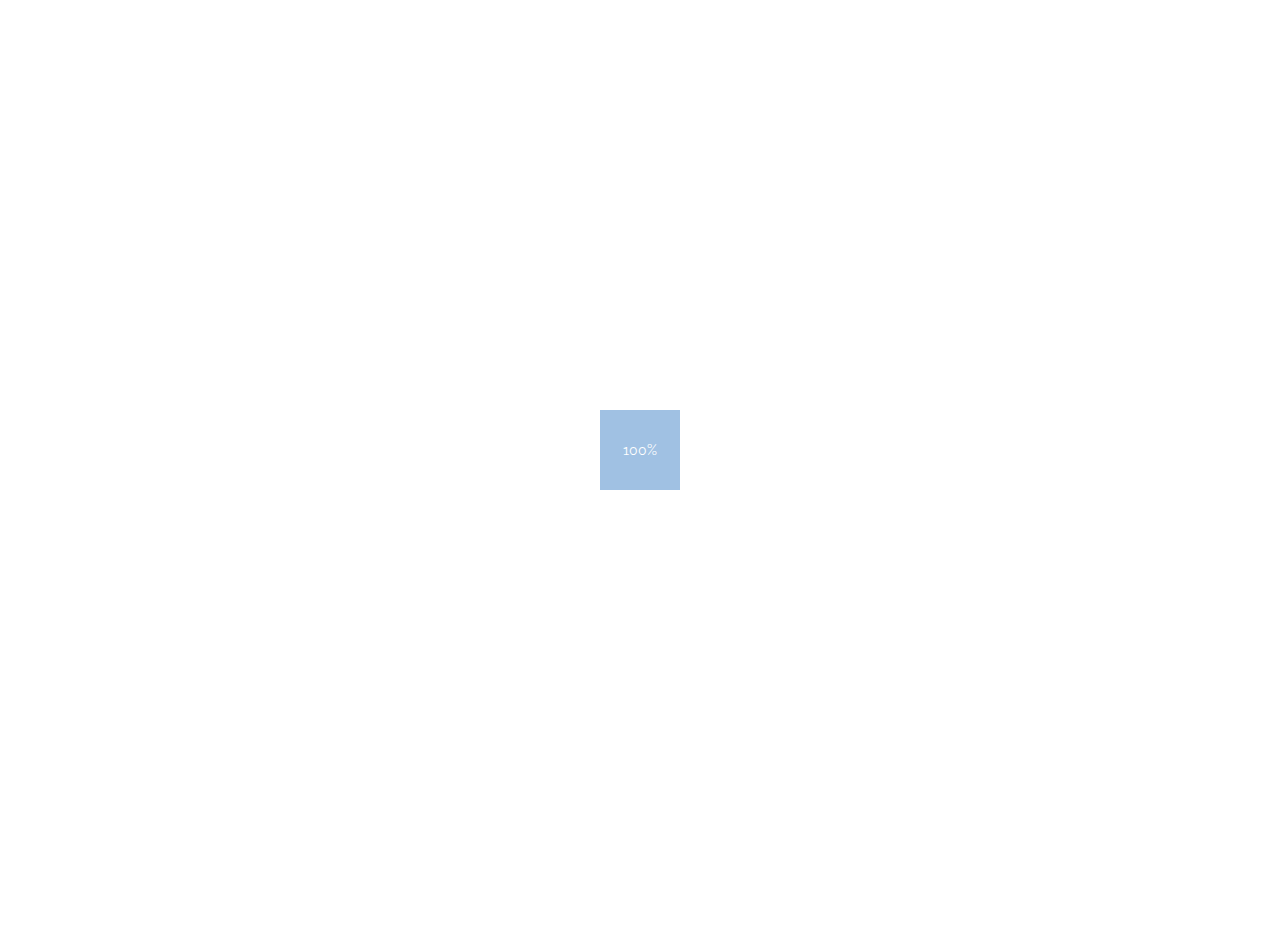
==== commit 08b4c3f0: "Make events page neater" ====
--- a/events.html
+++ b/events.html
@@ -61,7 +61,6 @@
                         <div class="content">
                             <h2>Event<span>s</span></h2>
                             <div class="clearfix"></div>
-                            <p>Praesent tellus ligula, tincidunt et fringilla vel, tincidunt ut dui. Nulla feugiat, lacus ac malesuada lobortis, elit nunc congue nunc, vel imperdiet lorem leo a lectus.</p>
                             <div class="clearfix"></div>
                             <div class="color-separator"></div>
                             <div class="clearfix"></div>
@@ -94,14 +93,14 @@
                                         </form>
                                     </div>
                                     <!-- tagcloud widget -->
-                                    <div class="widget">
+<!--                                    <div class="widget">
                                         <h4>SERVICES</h4>
                                         <div class="tagcloud">
                                             <a href='index.html' class="transition link">Residences</a>
                                             <a href='index.html' class="transition link">Co-Working Space</a>
                                             <a href='index.html' class="transition link">Training Room</a>
                                         </div>
-                                    </div>
+                                    </div>-->
                                 </div>
                             </div>
                         </div>
